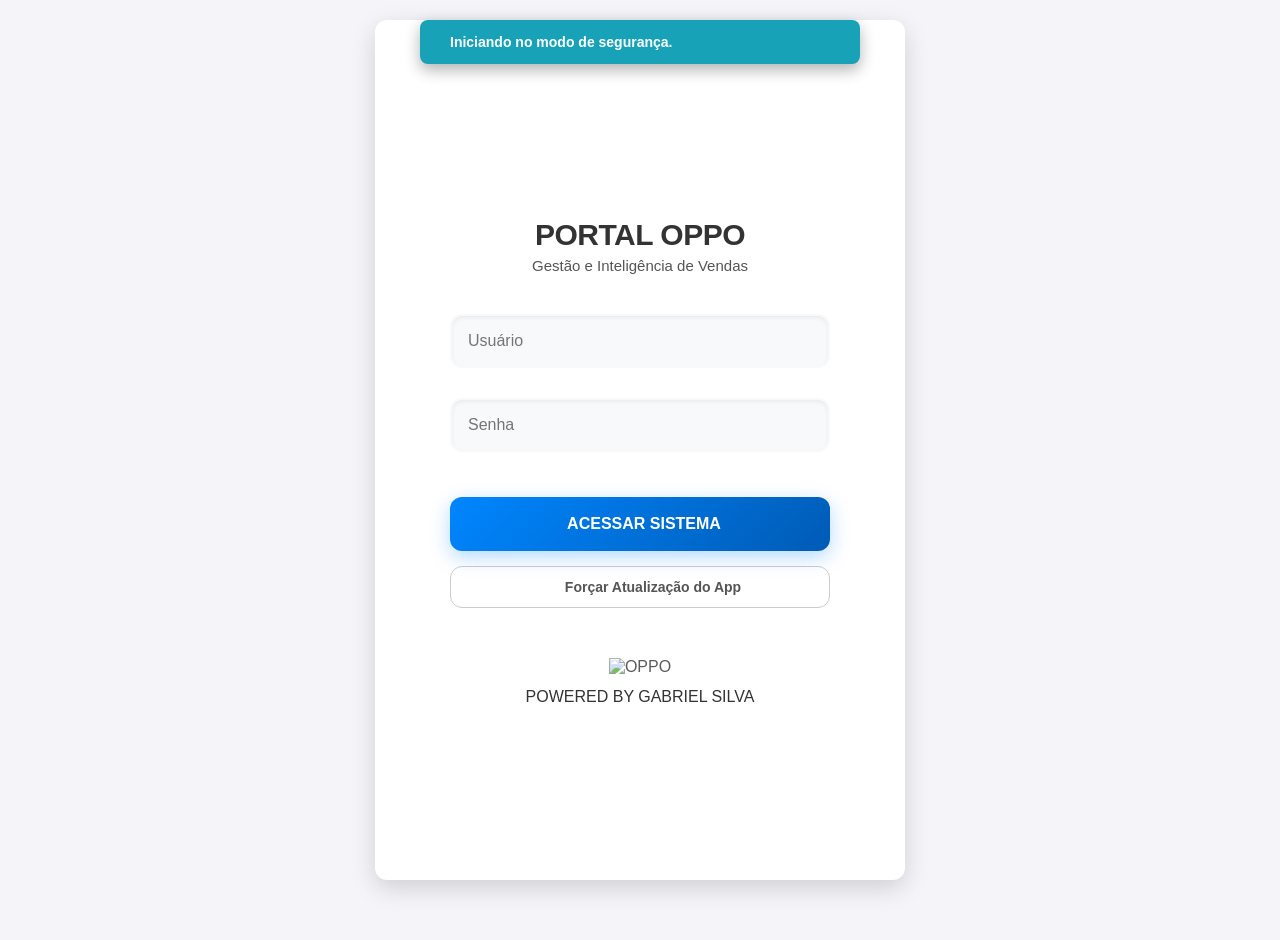
==== index.html @ 574f8e72 "update em massa" ====
<!DOCTYPE html>
<html lang="pt-BR">
<head>
<meta charset="UTF-8">
<meta name="viewport" content="width=device-width, initial-scale=1.0">
<title>Sistema de Vendas Multi Lojas</title>

<link rel="manifest" href="manifest.json">
<meta name="theme-color" content="#0086ff">

<link rel="stylesheet" href="style.css">

<script src="https://cdn.jsdelivr.net/npm/chart.js"></script>
<script src="https://cdn.jsdelivr.net/npm/chartjs-plugin-datalabels@2"></script>
<script src="https://unpkg.com/lucide@latest"></script>
</head>
<body>

<div id="toast-container"></div>
<button class="btn-tema" id="btn-tema" onclick="toggleTema()"><i data-lucide="moon"></i></button>

<div id="tela-loading" style="display: flex; flex-direction: column; justify-content: center; align-items: center; height: 100vh; background: var(--bg-container); position: fixed; top: 0; left: 0; width: 100%; z-index: 9999;">
    <i data-lucide="loader-2" style="width: 48px; height: 48px; color: #0086ff; animation: spin 2s linear infinite; margin-bottom: 20px;"></i>
    <h2 style="color: #0086ff;">Conectando à Nuvem...</h2>
    <style>@keyframes spin { 100% { transform: rotate(360deg); } }</style>
</div>

<!-- MODAIS CUSTOMIZADOS PARA MOSTRUÁRIO -->
<div id="modal-confirm-mostruario" class="modal-overlay" style="z-index: 1015;">
    <div class="modal-content">
        <h3 id="titulo-confirm-mostruario" style="color: #dc3545;"><i data-lucide="alert-triangle"></i> Atenção</h3>
        <p id="texto-confirm-mostruario"></p>
        <div class="botoes-acao">
            <button class="btn-acao btn-limpar" style="background-color: #6c757d;" onclick="fecharModalConfirmMostruario()">Cancelar</button>
            <button class="btn-acao btn-enviar" style="background-color: #dc3545;" onclick="executarRemoverMostruario()">Confirmar</button>
        </div>
    </div>
</div>

<div id="modal-prompt-mostruario" class="modal-overlay" style="z-index: 1015;">
    <div class="modal-content">
        <h3 id="titulo-prompt-mostruario"><i data-lucide="tag"></i> Marcar Mostruário</h3>
        <p id="texto-prompt-mostruario"></p>
        <input type="text" id="input-obs-mostruario" placeholder="Digite o IMEI ou Obs. (Opcional)">
        <div class="botoes-acao">
            <button class="btn-acao btn-limpar" onclick="fecharModalPromptMostruario()">Cancelar</button>
            <button class="btn-acao btn-enviar" onclick="executarAddMostruario()">Confirmar</button>
        </div>
    </div>
</div>

<!-- MODAL MOTIVO CONFERENCIA ESTOQUE -->
<div id="modal-motivo-estoque" class="modal-overlay" style="z-index: 1010;">
    <div class="modal-content" style="background-color: #212121; border-radius: 16px; padding: 25px 20px; border: 1px solid #333;">
        <h3 style="color: #0086ff; margin-bottom: 10px; font-size: 22px;"><i data-lucide="clipboard-check"></i> Auditoria de Estoque</h3>
        <p style="color: #aaaaaa; font-size: 13px; margin-bottom: 20px; line-height: 1.4;">Foram detectadas edições na quantidade em estoque.<br>Para continuar, é obrigatório registrar o motivo da correção:</p>
        <select id="select-motivo-estoque" style="width: 100%; padding: 14px; border-radius: 8px; border: 2px solid #ff9800; background: #2d2d2d; color: #ffffff; font-weight: bold; margin-bottom: 25px; font-size: 14px; outline: none; appearance: auto;">
            <option value="Erro de Contagem no Sistema">Erro de Contagem no Sistema</option>
            <option value="Lançamento indevido (Correção)">Lançamento indevido (Correção)</option>
            <option value="Chegada / Entrada de Novos Aparelhos">Chegada / Entrada de Novos Aparelhos</option>
            <option value="Peça Recolhida ou Transferida">Peça Recolhida ou Transferida</option>
            <option value="Ajuste de Peça de Mostruário">Ajuste de Peça de Mostruário</option>
            <option value="Furto / Divergência Desconhecida">Furto / Divergência Desconhecida</option>
            <option value="Outros Motivos">Outros</option>
        </select>
        <div class="botoes-acao" style="gap: 15px;">
            <button class="btn-acao btn-limpar" style="background: #dc3545; border-radius: 8px; padding: 12px; font-size: 15px;" onclick="document.getElementById('modal-motivo-estoque').classList.remove('ativo');">Cancelar</button>
            <button class="btn-acao btn-enviar" style="background: #ff9800; border-radius: 8px; padding: 12px; font-size: 15px; color: #fff;" onclick="confirmarEnvioEstoqueMotivo()">Confirmar Correção</button>
        </div>
    </div>
</div>

<!-- MODAL GIGANTE: GERENCIAR EQUIPE DO SUPERVISOR -->
<div id="modal-gerenciar-equipe" class="modal-overlay" style="z-index: 1000;">
    <div class="modal-fullscreen-content">
        <button onclick="fecharModalEquipe()" style="position: absolute; top: 15px; right: 15px; background: #dc3545; color: white; border: none; border-radius: 50%; width: 32px; height: 32px; display: flex; align-items: center; justify-content: center; cursor: pointer; box-shadow: 0 2px 4px rgba(0,0,0,0.2);"><i data-lucide="x" class="lucide-sm" style="margin:0;"></i></button>
        <h3 id="titulo-modal-equipe" style="margin-top: 0; margin-bottom: 20px; color: #0086ff; padding-right: 40px;"><i data-lucide="users"></i> Equipe</h3>
        <div class="tabs-header">
            <button class="tab-btn ativo equipe-tab-btn" onclick="switchTab('equipe-tab-promotores', 'equipe-tab')"><i data-lucide="user"></i> Promotores</button>
            <button class="tab-btn equipe-tab-btn" onclick="switchTab('equipe-tab-lojas', 'equipe-tab')"><i data-lucide="store"></i> Lojas & Vendedores</button>
        </div>
        <div id="equipe-tab-promotores" class="equipe-tab-content" style="display: block;">
            <div id="lista-modal-promotores" style="max-height: 250px; overflow-y: auto; margin-bottom: 15px;"></div>
            <div style="background: var(--bg-item); padding: 15px; border-radius: 8px; border: 1px solid var(--border-color);">
                <strong style="font-size: 14px; color: #28a745; display: flex; align-items: center; margin-bottom: 12px;"><i data-lucide="user-plus"></i> Criar Novo Promotor</strong>
                <div class="input-admin-row" style="margin-bottom: 8px;">
                    <input type="text" id="modal-promotor-login" placeholder="Login">
                    <input type="text" id="modal-promotor-nome" placeholder="Nome Completo">
                </div>
                <div class="input-admin-row" style="margin-bottom: 8px;">
                    <input type="text" id="modal-promotor-senha" placeholder="Senha Padrão">
                    <input type="number" id="modal-promotor-meta" placeholder="Meta Individual Padrão">
                </div>
                <div style="margin-bottom: 12px; background: var(--bg-container); padding: 12px; border-radius: 8px; border: 1px solid var(--border-color); text-align: left;">
                    <span style="font-size: 13px; font-weight: bold; color: #6f42c1; display: flex; align-items: center; margin-bottom: 10px;"><i data-lucide="shield"></i> Permissões de Acesso:</span>
                    <div style="display: grid; grid-template-columns: 1fr 1fr; gap: 10px; font-size: 13px;">
                        <label style="cursor: pointer;"><input type="checkbox" id="perm-vendas" checked> Lançar Vendas</label>
                        <label style="cursor: pointer;"><input type="checkbox" id="perm-acomp" checked> Acompanhamento</label>
                        <label style="cursor: pointer;"><input type="checkbox" id="perm-est-ver" checked> Ver Estoque</label>
                        <label style="cursor: pointer;"><input type="checkbox" id="perm-est-edit" checked> Editar Estoque</label>
                    </div>
                </div>
                <div style="margin-bottom: 15px; background: var(--bg-container); padding: 12px; border-radius: 8px; border: 1px solid var(--border-color);">
                    <span style="font-size: 13px; font-weight: bold; color: var(--cor-secundaria); display: block; margin-bottom: 8px;">Selecione as Lojas Permitidas:</span>
                    <div id="modal-promotor-lojas" style="display: grid; grid-template-columns: 1fr; gap: 8px; font-size: 13px; max-height: 150px; overflow-y: auto; text-align: left;"></div>
                </div>
                <button class="btn-acao btn-enviar" style="width: 100%; padding: 14px;" onclick="adminAddPromotorEquipe()"><i data-lucide="save"></i> Salvar Promotor</button>
            </div>
        </div>
        <div id="equipe-tab-lojas" class="equipe-tab-content" style="display: none;">
            <div id="lista-modal-lojas" style="max-height: 250px; overflow-y: auto; margin-bottom: 15px;"></div>
            <div style="background: var(--bg-item); padding: 15px; border-radius: 8px; border: 1px solid var(--border-color); margin-bottom: 15px;">
                <strong style="font-size: 14px; color: #28a745; display: flex; align-items: center; margin-bottom: 12px;"><i data-lucide="plus-circle"></i> Criar Nova Loja (Nesta Região)</strong>
                <div class="input-admin-row" style="margin-bottom: 8px;">
                    <input type="text" id="modal-loja-nome" placeholder="Nome da Loja" style="flex: 2;">
                    <input type="number" id="modal-loja-capa" placeholder="Capa Total" style="flex: 1;">
                </div>
                <button class="btn-acao btn-enviar" style="width: 100%; padding: 12px;" onclick="adminAddLojaEquipe()">Criar Loja</button>
            </div>
            <div style="background: var(--bg-item); padding: 15px; border-radius: 8px; border: 1px solid var(--border-color);">
                <strong style="font-size: 14px; color: #ff9800; display: flex; align-items: center; margin-bottom: 12px;"><i data-lucide="user-plus"></i> Adicionar Vendedores (Na Loja)</strong>
                <div class="input-admin-row" style="margin-bottom: 8px;">
                    <select id="modal-select-loja" style="width: 100%; padding: 10px;"></select>
                </div>
                <div class="input-admin-row" style="margin-bottom: 8px;">
                    <input type="text" id="modal-vendedor-nome" placeholder="Nomes separados por vírgula (ex: João, Maria)" style="width: 100%;">
                </div>
                <button class="btn-acao btn-enviar" style="background: #ff9800; width: 100%; padding: 12px;" onclick="adminAddVendedorEquipe()">Vincular Vendedor</button>
            </div>
        </div>
    </div>
</div>

<!-- MODAL GENÉRICO DE EDIÇÃO -->
<div id="modal-edicao" class="modal-overlay" style="z-index: 1005;">
    <div class="modal-content">
        <h3 id="modal-edicao-titulo"><i data-lucide="edit"></i> Editar</h3>
        <div id="modal-edicao-corpo" style="text-align: left; max-height: 300px; overflow-y: auto; margin-bottom: 20px; background: var(--bg-item); padding: 15px; border-radius: 10px; border: 1px solid var(--border-color);"></div>
        <div class="botoes-acao">
            <button class="btn-acao btn-limpar" onclick="fecharModalEdicao()"><i data-lucide="x"></i> Cancelar</button>
            <button class="btn-acao btn-enviar" id="btn-salvar-edicao"><i data-lucide="save"></i> Salvar</button>
        </div>
    </div>
</div>

<!-- MODAL IMEI -->
<div id="modal-imei" class="modal-overlay" style="z-index: 1001;">
    <div class="modal-content">
        <h3 id="modal-titulo-aparelho"><i data-lucide="smartphone"></i> Modelo</h3>
        <p>Deseja informar o IMEI deste aparelho?</p>
        <input type="number" id="input-imei" placeholder="Digite o IMEI (Opcional)">
        <div class="botoes-acao">
            <button class="btn-acao btn-limpar" onclick="confirmarImei(false)">Pular</button>
            <button class="btn-acao btn-enviar" onclick="confirmarImei(true)">Confirmar</button>
        </div>
    </div>
</div>

<!-- MODAL TROCA DE SENHA -->
<div id="modal-senha" class="modal-overlay" style="z-index: 1001;">
    <div class="modal-content">
        <h3><i data-lucide="lock"></i> Segurança da Conta</h3>
        <p id="texto-modal-senha">Sua senha atual é a padrão. Deseja alterá-la para maior segurança?</p>
        <div id="etapa-pergunta-senha" style="display: block;">
            <div class="botoes-acao">
                <button class="btn-acao btn-limpar" onclick="responderTrocaSenha(false)">Não</button>
                <button class="btn-acao btn-enviar" onclick="responderTrocaSenha(true)">Sim</button>
            </div>
        </div>
        <div id="etapa-formulario-senha" style="display: none; text-align: left;">
            <label style="font-size: 13px; font-weight: bold; color: var(--cor-secundaria);">Nova Senha:</label>
            <input type="password" id="nova-senha-1" placeholder="Digite a nova senha">
            <label style="font-size: 13px; font-weight: bold; color: var(--cor-secundaria);">Confirmar Nova Senha:</label>
            <input type="password" id="nova-senha-2" placeholder="Confirme a nova senha">
            <div class="botoes-acao" style="margin-top: 15px;">
                <button class="btn-acao btn-limpar" onclick="cancelarTrocaSenha()">Cancelar</button>
                <button class="btn-acao btn-enviar" id="btn-salvar-senha" onclick="salvarNovaSenha()">Salvar Nova Senha</button>
            </div>
        </div>
    </div>
</div>

<div class="container">
<!-- TELA LOGIN PREMIUM -->
<div id="tela-login" class="tela ativa">
    <div class="bg-watermark"></div>
    <div class="login-content">
        <div class="login-header">
            <h2>Portal OPPO</h2>
            <h3>Gestão e Inteligência de Vendas</h3>
        </div>
        <div class="login-inputs">
            <input type="text" id="nome-usuario" placeholder="Usuário">
            <input type="password" id="senha-usuario" placeholder="Senha">
        </div>
        <button class="btn-login-premium" id="btn-login" onclick="realizarLogin()"><i data-lucide="log-in" style="margin-right: 8px;"></i> Acessar Sistema</button>
        <div class="login-footer">
            <img src="https://upload.wikimedia.org/wikipedia/commons/b/b8/OPPO_Logo.svg" alt="OPPO" class="logo-rodape-login">
            <span class="assinatura-texto">POWERED BY GABRIEL SILVA</span>
        </div>
    </div>
</div>

<!-- MENU PRINCIPAL -->
<div id="tela-menu" class="tela">
<h2 id="saudacao-usuario">Fala, Usuário!</h2>
<h3>O que você deseja fazer hoje?</h3>
<button class="btn-sistema" id="btn-menu-venda" onclick="irParaVendas()"><i data-lucide="smartphone"></i> Lançar Venda</button>
<button class="btn-sistema" id="btn-menu-acomp" style="background-color: #17a2b8;" onclick="abrirAcompanhamento()"><i data-lucide="clipboard-list"></i> Acompanhamento</button>
<button class="btn-sistema" id="btn-menu-estoque" style="background-color: #6f42c1;" onclick="abrirEstoque()"><i data-lucide="package"></i> Controle de Estoque <span id="badge-estoque" class="badge-notif" style="background-color: #ff9800; color: white;">⚠️ Pendente</span></button>
<button class="btn-sistema" id="btn-menu-historico" style="background-color: #6c757d; display: none;" onclick="abrirHistorico('geral')"><i data-lucide="clock"></i> Histórico da Equipe <span id="badge-notificacao" class="badge-notif"></span></button>
<button class="btn-sistema" id="btn-menu-auditoria" style="background-color: #ff9800; display: none;" onclick="abrirHistorico('estoque')"><i data-lucide="search"></i> Auditoria de Estoque</button>
<button class="btn-sistema" id="btn-dashboard" style="background-color: #28a745; display: none;" onclick="abrirDashboard()"><i data-lucide="bar-chart-2"></i> Dashboard e Metas</button>
<button class="btn-sistema" id="btn-admin" style="background-color: #343a40; display: none;" onclick="abrirAdmin()"><i data-lucide="settings"></i> Configurações da Empresa</button>
<button class="btn-sistema btn-voltar" onclick="fazerLogout()"><i data-lucide="log-out"></i> Sair</button>
</div>

<!-- TELAS REGULARES -->
<div id="tela-promotores" class="tela">
<h2><i data-lucide="users"></i> Selecione a Equipe</h2>
<h3>De qual promotor você está visitando a loja?</h3>
<div id="botoes-promotores-dinamicos"></div>
<button class="btn-sistema btn-voltar" onclick="mudarTela('tela-menu')"><i data-lucide="arrow-left"></i> Voltar ao Menu</button>
</div>

<div id="tela-lojas" class="tela">
<h2><i data-lucide="store"></i> Selecione a Loja</h2>
<h3>Escolha a unidade de atendimento:</h3>
<div id="botoes-lojas-dinamicos"></div>
<button class="btn-sistema btn-voltar" onclick="voltarDeLojas()"><i data-lucide="arrow-left"></i> Voltar</button>
</div>

<div id="tela-venda" class="tela">
<h2 id="titulo-loja-ativa">Loja Ativa</h2>
<div class="card-promotor">
<i data-lucide="smartphone" style="width: 32px; height: 32px; color: #0086ff;"></i>
<div class="info-promotor">
<span class="label-promotor">PROMOTOR RESPONSÁVEL</span>
<span class="nome-promotor" id="nome-promotor-ativo">Carregando...</span>
</div>
</div>
<div class="painel-cards">
<div class="instrucao-cards"><i data-lucide="user-check"></i> 1º Selecione o(s) Vendedor(es):</div>
<div id="grid-vendedores" class="seletor-promotores" style="margin-bottom: 25px;"></div>

<div class="instrucao-cards"><i data-lucide="smartphone"></i> 2º Toque no aparelho vendido:</div>
<div class="grid-aparelhos" id="grid-aparelhos"></div>
</div>
<div id="area-conferencia">
<div style="font-size: 14px; font-weight: bold; color: var(--cor-texto); display: flex; align-items: center; gap: 6px;"><i data-lucide="check-circle"></i> Conferir seleção:</div>
<div id="lista-pendentes" class="lista-pendentes"></div>
<div class="botoes-acao">
<button class="btn-acao btn-limpar" onclick="limparPendentes()"><i data-lucide="trash-2"></i> Corrigir</button>
<button class="btn-acao btn-enviar" id="btn-enviar-venda" onclick="enviarParaBanco()"><i data-lucide="send"></i> Enviar Venda</button>
</div>
</div>
<button id="btn-trocar-loja" class="btn-sistema btn-voltar" style="margin-bottom: 10px;"></button>
<button class="btn-sistema btn-menu" onclick="mudarTela('tela-menu')"><i data-lucide="home"></i> Voltar ao Menu Principal</button>
</div>

<!-- TELA ACOMPANHAMENTO -->
<div id="tela-acompanhamento" class="tela">
<h2><i data-lucide="clipboard-list"></i> Acompanhamento</h2>
<h3>Desempenho Geral em Tempo Real</h3>
<div id="seletor-promotores" class="seletor-promotores"></div>
<div id="seletor-sub-promotores" class="seletor-promotores" style="display: none; padding-top: 0; margin-top: -10px; margin-bottom: 15px;"></div>
<div class="controles-topo-acompanhamento">
<select id="seletor-mes" class="seletor-mes" onchange="carregarDadosDoBanco()"><option value="">Mês Atual</option></select>
</div>
<button class="btn-sistema" id="btn-atualizar-acomp" style="background-color: #28a745; margin-bottom: 20px;" onclick="carregarDadosDoBanco()"><i data-lucide="refresh-cw"></i> Atualizar Dados</button>
<div class="container-acompanhamento" id="lista-agrupada">Carregando dados da nuvem...</div>
<button class="btn-sistema btn-voltar" onclick="mudarTela('tela-menu')"><i data-lucide="arrow-left"></i> Voltar ao Menu</button>
</div>

<!-- TELA ESTOQUE -->
<div id="tela-estoque" class="tela">
<h2><i data-lucide="package"></i> Controle de Estoque</h2>
<h3>Saldo de Aparelhos por Loja</h3>
<div id="seletor-promotores-estoque" class="seletor-promotores"></div>
<button class="btn-sistema" id="btn-atualizar-estoque" style="background-color: #28a745; margin-bottom: 15px;" onclick="carregarEstoqueDoBanco()"><i data-lucide="refresh-cw"></i> Atualizar Estoque</button>

<label style="font-size: 14px; color: var(--cor-secundaria); display: flex; align-items: center; justify-content: center; gap: 8px; margin-bottom: 20px; cursor: pointer; font-weight: 600;">
    <input type="checkbox" id="check-mostrar-zerados" onchange="renderizarListaEstoque()" style="width: auto; margin:0;"> <i data-lucide="eye"></i> Mostrar modelos zerados
</label>

<div id="area-conferencia-estoque">
    <div class="titulo-conferencia-est"><i data-lucide="clipboard-check"></i> Conferir Alterações de Estoque:</div>
    <div id="lista-pendentes-estoque"></div>
    <div class="botoes-acao" style="margin-top: 15px;">
        <button class="btn-acao btn-limpar" onclick="limparConferenciaEstoque()"><i data-lucide="x"></i> Corrigir</button>
        <button class="btn-acao btn-enviar" id="btn-enviar-estoque" onclick="verificarMotivoEstoque()"><i data-lucide="upload-cloud"></i> Enviar Atualização</button>
    </div>
</div>

<div id="container-btn-conferencia-ok" style="display: none; margin-bottom: 20px;">
    <button class="btn-sistema" id="btn-conferencia-ok" style="background-color: #28a745; padding: 18px;" onclick="registrarConferenciaOK()"><i data-lucide="check-circle-2"></i> Finalizar Conferência (Sem Divergências)</button>
</div>

<div class="container-acompanhamento" id="lista-estoque-agrupada">Carregando estoque da nuvem...</div>
<button class="btn-sistema btn-voltar" onclick="mudarTela('tela-menu')"><i data-lucide="arrow-left"></i> Voltar ao Menu</button>
</div>

<!-- TELA HISTÓRICO DE AÇÕES -->
<div id="tela-historico" class="tela">
    <h2 id="titulo-tela-historico"><i data-lucide="clock"></i> Ações da Equipe</h2>
    <h3 id="subtitulo-tela-historico">Últimas movimentações da sua equipe</h3>
    
    <div style="margin-bottom: 10px; text-align: left; display: none;" id="container-filtro-sup-historico">
        <label style="font-size: 13px; font-weight: bold; color: var(--cor-secundaria); display: block; margin-bottom: 6px;">Filtrar Região (Supervisor):</label>
        <select id="filtro-sup-historico" style="width: 100%; border-color: #0086ff; color: #0086ff; background-color: var(--bg-card); padding: 10px; margin-bottom: 15px;" onchange="mudouSupHistorico()"></select>
    </div>

    <div style="margin-bottom: 15px; text-align: left;">
        <label style="font-size: 13px; font-weight: bold; color: var(--cor-secundaria); display: block; margin-bottom: 6px;">Filtrar Usuário:</label>
        <select id="filtro-promotor-historico" style="width: 100%; border-color: #17a2b8; color: #17a2b8; background-color: var(--bg-card); padding: 10px; margin-bottom: 0;" onchange="aplicarFiltroHistorico()"></select>
    </div>

    <div style="display: flex; gap: 10px; margin-bottom: 20px;">
        <div style="flex: 1; text-align: left;">
            <label style="font-size: 13px; font-weight: bold; color: var(--cor-secundaria); display: block; margin-bottom: 6px;">Data Início:</label>
            <input type="date" id="filtro-data-inicio-historico" style="border-color: #17a2b8; color: #17a2b8; background-color: var(--bg-card); padding: 10px; margin-bottom: 0;" onchange="aplicarFiltroHistorico()">
        </div>
        <div style="flex: 1; text-align: left;">
            <label style="font-size: 13px; font-weight: bold; color: var(--cor-secundaria); display: block; margin-bottom: 6px;">Data Fim:</label>
            <input type="date" id="filtro-data-fim-historico" style="border-color: #17a2b8; color: #17a2b8; background-color: var(--bg-card); padding: 10px; margin-bottom: 0;" onchange="aplicarFiltroHistorico()">
        </div>
    </div>

    <button class="btn-sistema" style="background-color: #28a745; margin-bottom: 20px;" onclick="carregarHistoricoDoBanco(true)"><i data-lucide="cloud-download"></i> Atualizar Nuvem</button>
    <div id="lista-historico" style="text-align: left; min-height: 300px; max-height: 600px; overflow-y: auto; background: var(--bg-container); padding: 18px; border-radius: 10px; border: 1px solid var(--border-color); box-shadow: inset 0 2px 5px rgba(0,0,0,0.05);">Carregando histórico da nuvem...</div>
    <button class="btn-sistema btn-voltar" style="margin-top: 20px;" onclick="mudarTela('tela-menu')"><i data-lucide="arrow-left"></i> Voltar ao Menu</button>
</div>

<!-- TELA DASHBOARD -->
<div id="tela-dashboard" class="tela">
    <h2><i data-lucide="bar-chart-2"></i> Visão Geral do Negócio</h2>
    <h3>Análise de Vendas, Metas e Coparticipação</h3>
    
    <div class="controles-topo-acompanhamento" style="margin-bottom: 20px;">
        <select id="seletor-mes-dash" class="seletor-mes" style="padding: 10px 15px; font-size: 15px;" onchange="abrirDashboard()"><option value="">Mês Atual</option></select>
    </div>

    <!-- CARDS DE VALORES -->
    <div style="display: grid; grid-template-columns: 1fr 1fr; gap: 15px; margin-bottom: 15px;">
        <div style="background: #0086ff; color: white; padding: 20px 15px; border-radius: 12px; box-shadow: 0 4px 15px rgba(0,134,255,0.3);">
            <span style="font-size: 12px; font-weight: bold; text-transform: uppercase; letter-spacing: 1px; display: flex; align-items: center; justify-content: center; gap: 6px;"><i data-lucide="shopping-bag" class="lucide-sm"></i> Vendas Totais</span>
            <h1 id="total-vendas-geral" style="margin: 10px 0 0 0; font-size: 32px;">...</h1>
        </div>
        <div style="background: #17a2b8; color: white; padding: 20px 15px; border-radius: 12px; box-shadow: 0 4px 15px rgba(23,162,184,0.3);">
            <span style="font-size: 12px; font-weight: bold; text-transform: uppercase; letter-spacing: 1px; display: flex; align-items: center; justify-content: center; gap: 6px;"><i data-lucide="trending-up" class="lucide-sm"></i> Média / Dia</span>
            <h1 id="media-diaria-geral" style="margin: 10px 0 0 0; font-size: 32px;">...</h1>
        </div>
    </div>

    <!-- CARD COMISSÃO PREVISTA -->
    <div onclick="toggleComissao()" style="background: #28a745; color: white; padding: 20px; border-radius: 12px; box-shadow: 0 6px 15px rgba(40,167,69,0.3); cursor: pointer; transition: transform 0.2s; margin-bottom: 25px; text-align: left; display: flex; justify-content: space-between; align-items: center;">
        <div>
            <span style="font-size: 12px; font-weight: bold; text-transform: uppercase; letter-spacing: 1px; display: flex; align-items: center; gap: 6px; margin-bottom: 8px;"><i data-lucide="dollar-sign" class="lucide-sm"></i> Comissão Prevista</span>
            <h1 id="total-comissao-geral" style="margin: 0; font-size: 30px;" data-valor="R$ 0,00">R$ ****</h1>
        </div>
        <span id="icone-olho-comissao" style="background: rgba(255,255,255,0.2); border-radius: 50%; width: 45px; height: 45px; display: flex; align-items: center; justify-content: center;"><i data-lucide="eye" style="margin:0;"></i></span>
    </div>

    <div style="background: var(--bg-container); padding: 20px; border-radius: 12px; margin-bottom: 25px; box-shadow: 0 4px 12px var(--shadow-color); border: 1px solid var(--border-color);">
        <h4 style="margin-top:0; text-align:left; display: flex; align-items: center; gap: 8px;"><i data-lucide="pie-chart"></i> Modelos Mais Vendidos</h4>
        <div style="position: relative; height: 260px; width: 100%; display: flex; justify-content: center;">
            <canvas id="graficoTopModelos"></canvas>
        </div>
    </div>

    <div style="background: var(--bg-container); padding: 20px; border-radius: 12px; margin-bottom: 25px; box-shadow: 0 4px 12px var(--shadow-color); text-align: left; border: 1px solid var(--border-color);">
        <h4 style="margin-top:0; border-bottom: 2px solid var(--bg-item); padding-bottom: 12px; display: flex; align-items: center; gap: 8px;"><i data-lucide="star"></i> Aparelhos Foco (Alvo Atual)</h4>
        <div id="lista-foco-ativo-dash" style="font-size: 14px; margin-bottom: 15px; margin-top: 15px; color: var(--cor-texto);">Carregando alvo...</div>
        <div id="detalhe-coparticipacao-cards" style="font-size: 14px; color: var(--cor-secundaria); border-top: 1px dashed var(--border-color); padding-top: 15px;">Carregando detalhes...</div>
    </div>

    <div style="background: var(--bg-container); padding: 20px; border-radius: 12px; margin-bottom: 25px; box-shadow: 0 4px 12px var(--shadow-color); text-align: left; border: 1px solid var(--border-color);">
        <h4 id="titulo-ranking-dash" style="margin-top:0; border-bottom: 2px solid var(--bg-item); padding-bottom: 12px; display: flex; align-items: center; gap: 8px;"><i data-lucide="award"></i> Ranking</h4>
        <div id="lista-ranking-promotores" style="margin-top: 15px;">Carregando ranking...</div>
    </div>

    <div style="background: var(--bg-container); padding: 20px; border-radius: 12px; margin-bottom: 25px; box-shadow: 0 4px 12px var(--shadow-color); border: 1px solid var(--border-color);">
        <h4 style="margin-top:0; text-align:left; display: flex; align-items: center; gap: 8px;"><i data-lucide="store"></i> Vendas por Loja</h4>
        <div style="width: 100%; overflow-x: auto; overflow-y: hidden;">
            <div id="wrap-graficoVendasLoja" style="position: relative; height: 350px; min-width: 100%;">
                <canvas id="graficoVendasLoja"></canvas>
            </div>
        </div>
    </div>

    <button class="btn-sistema btn-voltar" onclick="mudarTela('tela-menu')"><i data-lucide="arrow-left"></i> Voltar ao Menu</button>
</div>

<!-- TELA: PAINEL DO GESTOR E SUPERVISOR -->
<div id="tela-admin" class="tela">
    <h2><i data-lucide="settings"></i> Configurações da Empresa</h2>
    <h3 id="subtitulo-admin">Gestão de Equipes e Regras Comerciais</h3>

    <!-- SISTEMA DE ABAS DO ADMIN -->
    <div class="tabs-header">
        <button class="tab-btn ativo admin-tab-btn" onclick="switchTab('admin-tab-equipe', 'admin-tab')"><i data-lucide="users"></i> Equipes & Regiões</button>
        <button class="tab-btn admin-tab-btn" onclick="switchTab('admin-tab-comissao', 'admin-tab')"><i data-lucide="dollar-sign"></i> Regras de Comissão</button>
        <button class="tab-btn admin-tab-btn" onclick="switchTab('admin-tab-global', 'admin-tab')"><i data-lucide="smartphone"></i> Modelos (Global)</button>
    </div>

    <!-- ABA 1: EQUIPES E REGIÕES -->
    <div id="admin-tab-equipe" class="admin-tab-content" style="display: block;">
        <div class="bloco-admin" id="bloco-lista-supervisores">
            <h4><i data-lucide="network"></i> Regiões e Equipes</h4>
            <div id="lista-admin-supervisores" style="max-height: 400px; overflow-y: auto; margin-bottom: 15px;"></div>
            
            <div id="bloco-criar-gestor" style="display: none; border-top: 1px dashed var(--border-color); padding-top: 20px; margin-top: 15px;">
                <label style="font-size: 13px; font-weight: bold; color: #28a745; display: flex; align-items: center; gap: 6px; margin-bottom: 12px;"><i data-lucide="user-plus" class="lucide-sm"></i> Adicionar Novo Gestor/Supervisor:</label>
                <div class="input-admin-row">
                    <input type="text" id="admin-gs-login" placeholder="Login">
                    <input type="text" id="admin-gs-nome" placeholder="Nome">
                </div>
                <div class="input-admin-row">
                    <input type="text" id="admin-gs-senha" placeholder="Senha">
                    <select id="admin-gs-cargo" onchange="verificarAdminCargo(this.value)">
                        <option value="supervisor">Supervisor</option>
                        <option value="regional">Gestor Regional</option>
                        <option value="gestor">Diretor Geral</option>
                    </select>
                </div>
                <div class="input-admin-row" id="container-admin-regiao">
                    <input type="text" id="admin-gs-regiao" placeholder="Região / Estado (Ex: SP, MG)">
                </div>
                <button class="btn-acao btn-enviar" style="width: 100%; padding: 12px;" onclick="adminAddGestorSup()"><i data-lucide="check"></i> Criar Perfil</button>
            </div>
        </div>
    </div>

    <!-- ABA 2: REGRAS DE COMISSÃO -->
    <div id="admin-tab-comissao" class="admin-tab-content" style="display: none;">
        <div class="bloco-admin" id="bloco-admin-foco" style="display: none;">
            <h4><i data-lucide="star"></i> Aparelhos Foco / Coparticipação</h4>
            
            <div id="container-seletor-foco-sup" style="margin-bottom: 15px; text-align: left;">
                <label style="font-size: 12px; color: var(--cor-secundaria); font-weight: bold; display: block; margin-bottom: 6px;">Configurar Foco para a Equipe:</label>
                <select id="seletor-foco-sup" style="padding: 10px; font-size: 15px; width: 100%; border: 2px solid #0086ff; border-radius: 8px; background: var(--bg-input);" onchange="renderizarInputsFoco()"></select>
                
                <div style="margin-top: 15px; background: var(--bg-card); padding: 15px; border-radius: 8px; border: 1px solid #b3d7ff; display: flex; align-items: center; justify-content: space-between;">
                    <label style="font-size: 14px; font-weight: bold; color: #0086ff; margin:0;">Alvo de Coparticipação da Equipe (%):</label>
                    <input type="number" id="input-taxa-copart" value="25" style="width: 80px; padding: 8px; margin:0; border-radius: 6px; border: 2px solid #0086ff; font-weight: bold; font-size: 16px; color: #333;" onchange="atualizarListaPremiumGlobal()">
                </div>
            </div>
            
            <div id="admin-foco-container" style="text-align: left;"></div>
        </div>
    </div>

    <!-- ABA 3: GLOBAL (Modelos) -->
    <div id="admin-tab-global" class="admin-tab-content" style="display: none;">
        <div class="bloco-admin">
            <h4><i data-lucide="smartphone"></i> Cadastro de Novos Modelos (Global)</h4>
            <div id="lista-admin-aparelhos" style="max-height: 400px; overflow-y: auto; margin-bottom: 20px; border: 1px solid var(--border-color); padding: 15px; border-radius: 8px; background: var(--bg-item);"></div>
            <div class="input-admin-row">
                <input type="text" id="admin-aparelho-nome" placeholder="Nome (ex: A79)" style="flex: 2;">
                <input type="text" id="admin-aparelho-emoji" placeholder="Emoji (ex: 🛩️)" style="flex: 1;">
            </div>
            <button class="btn-acao btn-enviar" style="width: 100%; padding: 12px;" onclick="adminAddAparelho()"><i data-lucide="plus"></i> Adicionar Aparelho</button>
        </div>
    </div>

    <!-- BOTÃO SALVAR GLOBAL -->
    <div style="margin-top: 25px; border-top: 2px solid var(--border-color); padding-top: 20px;">
        <button class="btn-sistema" id="btn-salvar-nuvem" style="background-color: #28a745; padding: 16px; font-size: 16px;" onclick="salvarConfiguracoesGlobais()"><i data-lucide="cloud-upload" class="lucide-lg"></i> Salvar Alterações na Nuvem</button>
        <button class="btn-sistema btn-voltar" onclick="mudarTela('tela-menu')"><i data-lucide="arrow-left"></i> Voltar ao Menu</button>
    </div>
</div>

</div>
<script>
    // DESTRAVA O APLICATIVO ANTES MESMO DELE INICIAR SE O CACHE ESTIVER BUGADO
    if ('serviceWorker' in navigator) {
        navigator.serviceWorker.getRegistrations().then(function(registrations) {
            for(let registration of registrations) {
                registration.update(); 
            }
        });
    }
</script>
<script src="app.js?v=3.0"></script>
</body>
</html>
---- style.css ----
/* VARIÁVEIS PARA MODO CLARO E ESCURO */
:root {
    --bg-fundo: #f4f4f9; --bg-container: #ffffff; --cor-texto: #333333; --cor-secundaria: #555555;
    --border-color: #cccccc; --bg-input: #ffffff; --bg-card: #e6f3ff; --bg-item: #f8f9fa;
    --shadow-color: rgba(0,0,0,0.15);
}

body.dark-mode {
    --bg-fundo: #121212; --bg-container: #1e1e1e; --cor-texto: #e0e0e0; --cor-secundaria: #aaaaaa;
    --border-color: #444444; --bg-input: #2d2d2d; --bg-card: #253342; --bg-item: #2d2d2d;
    --shadow-color: rgba(0,0,0,0.5);
}

body { font-family: 'Segoe UI', Tahoma, Geneva, Verdana, sans-serif; padding: 20px; text-align: center; background-color: var(--bg-fundo); color: var(--cor-texto); transition: background-color 0.3s ease; margin: 0; min-height: 100vh; }
.container { max-width: 480px; margin: 0 auto; background: var(--bg-container); padding: 25px; border-radius: 12px; box-shadow: 0 8px 24px var(--shadow-color); transition: max-width 0.4s cubic-bezier(0.25, 0.8, 0.25, 1); position: relative; min-height: 90vh; display: flex; flex-direction: column; }
.container-wide { max-width: 1000px !important; }

h2 { margin-bottom: 5px; color: var(--cor-texto); font-weight: 700; }
h3 { margin-top: 0; color: #0086ff; font-size: 16px; margin-bottom: 20px; font-weight: 500; }
h4 { color: var(--cor-texto) !important; font-weight: 600; }

/* ANIMAÇÃO DAS TELAS */
.tela { display: none; animation: fadeIn 0.4s ease-out forwards; flex-grow: 1; }
.tela.ativa { display: block; }

@keyframes fadeIn {
    from { opacity: 0; transform: translateY(10px); }
    to { opacity: 1; transform: translateY(0); }
}

@keyframes pulse {
    0% { transform: scale(1); opacity: 1; }
    50% { transform: scale(1.05); opacity: 0.8; }
    100% { transform: scale(1); opacity: 1; }
}

/* ÍCONES LUCIDE - Ajuste Global */
.lucide { vertical-align: text-bottom; width: 18px; height: 18px; display: inline-block; margin-right: 6px; }
.lucide-lg { width: 24px; height: 24px; margin-right: 8px; }
.lucide-sm { width: 14px; height: 14px; margin-right: 4px; }

/* SISTEMA DE ABAS (TABS) */
.tabs-header { display: flex; gap: 5px; margin-bottom: 20px; border-bottom: 2px solid var(--border-color); overflow-x: auto; padding-bottom: 2px; }
.tabs-header::-webkit-scrollbar { height: 4px; }
.tabs-header::-webkit-scrollbar-thumb { background: var(--border-color); border-radius: 4px; }
.tab-btn { flex: 1; min-width: max-content; padding: 12px 15px; background: transparent; border: none; font-size: 14px; font-weight: 600; color: var(--cor-secundaria); cursor: pointer; transition: all 0.2s; white-space: nowrap; border-bottom: 3px solid transparent; opacity: 0.7; }
.tab-btn.ativo { color: #0086ff; border-bottom: 3px solid #0086ff; opacity: 1; }
.tab-btn:hover:not(.ativo) { color: var(--cor-texto); opacity: 0.9; }
.tab-content { display: none; animation: fadeIn 0.3s ease-out forwards; }

.btn-tema { position: absolute; top: 20px; right: 20px; font-size: 22px; background: none; border: none; cursor: pointer; z-index: 500; transition: transform 0.2s; }
.btn-tema:hover { transform: scale(1.1); }

/* UX: FONTE 16PX E MIN-HEIGHT 48PX PARA TOQUE PERFEITO NO CELULAR */
input[type="text"], input[type="password"], input[type="number"], input[type="date"], select { width: 100%; padding: 12px; margin-bottom: 15px; box-sizing: border-box; border-radius: 6px; border: 1px solid var(--border-color); background: var(--bg-input); color: var(--cor-texto); font-size: 16px; min-height: 48px; transition: all 0.3s ease; }
input:focus, select:focus { outline: none; border-color: #0086ff; box-shadow: 0 0 0 3px rgba(0,134,255,0.1); }

.btn-sistema, .btn-acao, .btn-est { transition: all 0.2s ease; cursor: pointer; display: inline-flex; align-items: center; justify-content: center; min-height: 48px; }
.btn-sistema:disabled, .btn-acao:disabled, .btn-est:disabled { cursor: not-allowed; opacity: 0.6; transform: none !important; }
.btn-sistema { width: 100%; padding: 14px; margin-bottom: 12px; background-color: #0086ff; color: white; border: none; border-radius: 8px; font-size: 15px; font-weight: bold; box-shadow: 0 2px 6px rgba(0,134,255,0.3); }
.btn-sistema:hover:not(:disabled) { background-color: #006bb3; transform: translateY(-2px); box-shadow: 0 4px 10px rgba(0,134,255,0.4); }
.btn-voltar { background-color: #6c757d; box-shadow: 0 2px 6px rgba(108,117,125,0.3); }
.btn-voltar:hover:not(:disabled) { background-color: #5a6268; box-shadow: 0 4px 10px rgba(108,117,125,0.4); }

.card-promotor { background: var(--bg-card); border: 2px solid #0086ff; border-radius: 10px; padding: 15px; margin-bottom: 20px; display: flex; align-items: center; gap: 15px; text-align: left; }
.info-promotor { display: flex; flex-direction: column; }
.label-promotor { font-size: 11px; color: var(--cor-secundaria); font-weight: 700; text-transform: uppercase; letter-spacing: 0.5px; }
.nome-promotor { font-size: 18px; color: #0086ff; font-weight: 800; }

.painel-cards { background: var(--bg-item); padding: 18px; border-radius: 10px; margin-bottom: 20px; text-align: left; border: 1px solid var(--border-color); }
.instrucao-cards { font-size: 14px; color: var(--cor-secundaria); margin-bottom: 15px; font-weight: bold; text-align: left; display: block; border-bottom: 2px solid var(--border-color); padding-bottom: 5px; }
.grid-aparelhos { display: grid; grid-template-columns: repeat(auto-fill, minmax(75px, 1fr)); gap: 12px 8px; }
.item-aparelho { display: flex; flex-direction: column; align-items: center; gap: 5px; }
.card-aparelho { background: var(--bg-container); border: 2px solid var(--border-color); border-radius: 12px; width: 60px; height: 60px; cursor: pointer; display: flex; justify-content: center; align-items: center; transition: all 0.2s ease; box-shadow: 0 2px 5px var(--shadow-color); }
.card-aparelho:hover { border-color: #0086ff; background-color: var(--bg-card); transform: scale(1.05); }
.emoji-card { font-size: 24px; }
.nome-card { font-size: 10px; font-weight: 700; color: var(--cor-texto); text-align: center; }

#area-conferencia { display: none; background: var(--bg-card); border: 2px dashed #0086ff; padding: 15px; border-radius: 10px; margin-bottom: 15px; text-align: left; animation: fadeIn 0.3s; }
.lista-pendentes { margin: 10px 0; font-size: 14px; color: var(--cor-texto); font-weight: bold; display: flex; flex-direction: column; gap: 8px; }
.item-pendente { background: var(--bg-container); border: 1px solid #b3d7ff; padding: 10px; border-radius: 8px; display: flex; align-items: center; gap: 10px; color: var(--cor-texto); box-shadow: 0 1px 3px rgba(0,0,0,0.1); }
.botoes-acao { display: flex; gap: 10px; margin-top: 15px; }
.btn-acao { flex: 1; padding: 12px; border: none; border-radius: 8px; font-size: 14px; font-weight: bold; color: white; display: flex; align-items: center; justify-content: center; }
.btn-enviar { background: #28a745; box-shadow: 0 2px 5px rgba(40,167,69,0.3); }
.btn-limpar { background: #dc3545; box-shadow: 0 2px 5px rgba(220,53,69,0.3); }

/* UX: CURSOR POINTER NO OVERLAY PARA INDICAR QUE FECHA O MODAL */
.modal-overlay { position: fixed; top: 0; left: 0; right: 0; bottom: 0; background: rgba(0,0,0,0.7); display: none; justify-content: center; align-items: center; z-index: 1000; opacity: 0; transition: opacity 0.3s ease; cursor: pointer; }
.modal-overlay.ativo { display: flex; opacity: 1; }
.modal-content { background: var(--bg-container); padding: 25px; border-radius: 16px; width: 90%; max-width: 380px; text-align: center; box-shadow: 0 15px 35px rgba(0,0,0,0.5); color: var(--cor-texto); transform: translateY(20px); transition: transform 0.3s cubic-bezier(0.25, 0.8, 0.25, 1); cursor: default; }
.modal-overlay.ativo .modal-content { transform: translateY(0); }
.modal-content h3 { margin-top: 0; color: #0086ff; font-size: 20px; font-weight: 700; display: flex; align-items: center; justify-content: center; gap: 8px; }
.modal-content p { font-size: 14px; color: var(--cor-secundaria); margin-bottom: 20px; }

.modal-fullscreen-content { background: var(--bg-container); padding: 20px; border-radius: 16px; width: 95%; max-width: 600px; height: 90vh; max-height: 850px; overflow-y: auto; text-align: left; position: relative; box-shadow: 0 15px 35px rgba(0,0,0,0.5); color: var(--cor-texto); transform: translateY(20px); transition: transform 0.3s ease; cursor: default; }
.modal-overlay.ativo .modal-fullscreen-content { transform: translateY(0); }

.seletor-promotores { display: flex; gap: 10px; overflow-x: auto; padding-bottom: 12px; margin-bottom: 15px; white-space: nowrap; }
.seletor-promotores::-webkit-scrollbar { height: 6px; }
.seletor-promotores::-webkit-scrollbar-track { background: var(--bg-item); border-radius: 4px; }
.seletor-promotores::-webkit-scrollbar-thumb { background: var(--border-color); border-radius: 4px; }

.card-promotor-filtro { background: var(--bg-item); border: 1px solid var(--border-color); padding: 10px 16px; border-radius: 20px; font-size: 14px; font-weight: bold; color: var(--cor-secundaria); cursor: pointer; transition: all 0.2s; display: inline-flex; align-items: center; min-height: 40px; }
.card-promotor-filtro.ativo { background: #0086ff; color: white; border-color: #0086ff; box-shadow: 0 3px 6px rgba(0, 134, 255, 0.3); }

.card-vendedor-venda { background: var(--bg-container); border: 1px solid var(--border-color); padding: 10px 15px; border-radius: 20px; font-size: 14px; font-weight: bold; color: var(--cor-secundaria); cursor: pointer; transition: all 0.2s; display: inline-block; box-shadow: 0 1px 3px var(--shadow-color); min-height: 40px; }
.card-vendedor-venda.ativo { background: #28a745; color: white; border-color: #28a745; box-shadow: 0 3px 6px rgba(40, 167, 69, 0.3); transform: scale(1.05); }

.loja-card-acompanhamento { background: var(--bg-container); border: 1px solid var(--border-color); border-radius: 10px; padding: 15px; margin-bottom: 15px; box-shadow: 0 2px 8px var(--shadow-color); }
.loja-titulo { font-size: 15px; font-weight: 800; color: #0086ff; margin-bottom: 12px; border-bottom: 2px solid var(--bg-item); padding-bottom: 10px; display: flex; justify-content: space-between; align-items: center; }
.loja-badge-total { background: var(--bg-card); color: #0086ff; padding: 4px 10px; border-radius: 12px; font-size: 13px; display: flex; align-items: center; }
.vendedor-bloco { margin-bottom: 15px; border-bottom: 1px dashed var(--border-color); padding-bottom: 12px; text-align: left; }
.vendedor-bloco:last-child { border-bottom: none; margin-bottom: 0; padding-bottom: 0; }
.vendedor-cabecalho { display: flex; justify-content: space-between; align-items: center; margin-bottom: 8px; font-size: 14px; color: var(--cor-texto);}
.vendedor-quantidade { font-size: 12px; font-weight: bold; color: var(--cor-secundaria); background: var(--bg-item); padding: 3px 8px; border-radius: 6px; border: 1px solid var(--border-color);}
.vendedor-itens-box { background: var(--bg-item); border: 1px solid var(--border-color); border-radius: 8px; padding: 10px; display: flex; flex-direction: column; gap: 8px;}

.estoque-item-linha { display: flex; justify-content: space-between; align-items: center; background: var(--bg-item); padding: 10px; border-bottom: 1px solid var(--border-color); color: var(--cor-texto); flex-wrap: wrap; gap: 8px; transition: background-color 0.2s ease;}
.estoque-item-linha:hover { background-color: var(--bg-card); }
.estoque-controles { display: flex; align-items: center; gap: 8px; }
.btn-est { background: #0086ff; color: white; border: none; width: 34px; height: 34px; border-radius: 6px; font-weight: bold; font-size: 16px; display: flex; align-items: center; justify-content: center; min-height: unset; }
.qtd-badge { background: var(--bg-container); color: var(--cor-texto); border: 1px solid var(--border-color); padding: 4px 12px; border-radius: 6px; font-size: 14px; min-width: 30px; text-align: center; font-weight: bold; }

.badge-rank { padding: 3px 8px; border-radius: 12px; font-weight: bold; color: white; font-size: 12px; display: inline-block; }
.rank-1 { background-color: #ffd700; color: #856404; }
.rank-2 { background-color: #c0c0c0; color: #383d41; }
.rank-3 { background-color: #cd7f32; color: #fff; }
.rank-outros { background-color: #6c757d; color: #fff; }

.bloco-admin { background: var(--bg-container); padding: 18px; border-radius: 10px; margin-bottom: 20px; box-shadow: 0 4px 12px var(--shadow-color); text-align: left; }
.bloco-admin h4 { margin-top: 0; color: var(--cor-texto); border-bottom: 2px solid var(--bg-item); padding-bottom: 10px; margin-bottom: 15px; display: flex; align-items: center; }
.linha-admin { display: flex; justify-content: space-between; align-items: center; padding: 12px; background: var(--bg-container); border: 1px solid var(--border-color); border-radius: 8px; margin-bottom: 10px; font-size: 14px; box-shadow: 0 1px 3px var(--shadow-color); color: var(--cor-texto); transition: background-color 0.2s ease; }
.linha-admin:hover { background-color: var(--bg-card); }
.btn-excluir, .btn-editar, .btn-editar-meta { border: none; padding: 6px 10px; border-radius: 6px; cursor: pointer; font-weight: bold; font-size: 12px; display: inline-flex; align-items: center; justify-content: center; transition: all 0.2s; min-height: 36px; }
.btn-excluir { background: #dc3545; color: white; }
.btn-excluir:hover { background: #c82333; }
.btn-editar { background: #17a2b8; color: white; }
.btn-editar:hover { background: #138496; }
.input-admin-row { display: flex; gap: 10px; margin-bottom: 12px; flex-wrap: wrap; }
.input-admin-row input, .input-admin-row select { margin-bottom: 0; padding: 10px; font-size: 14px; flex: 1; min-width: 140px; }

#toast-container { position: fixed; top: 20px; right: 20px; left: 20px; z-index: 10000; display: flex; flex-direction: column; gap: 10px; pointer-events: none; align-items: center;}
.toast { padding: 14px 20px; border-radius: 8px; color: white; font-size: 14px; font-weight: 600; box-shadow: 0 6px 15px rgba(0,0,0,0.3); opacity: 0; transform: translateY(-20px); transition: all 0.3s cubic-bezier(0.25, 0.8, 0.25, 1); text-align: left; max-width: 400px; width: 100%; pointer-events: auto; display: flex; align-items: center; gap: 10px; }
.toast.show { opacity: 1; transform: translateY(0); }
.toast.sucesso { background-color: #28a745; }
.toast.erro { background-color: #dc3545; }
.toast.alerta { background-color: #ff9800; color: #fff; }
.toast.info { background-color: #17a2b8; }

.badge-notif { color: white; padding: 4px 8px; border-radius: 12px; font-size: 12px; margin-left: 10px; display: none; font-weight: bold; vertical-align: middle; box-shadow: 0 2px 4px rgba(0,0,0,0.2); background-color: #dc3545; }

/* TELA DE LOGIN PREMIUM */
#tela-login { display: none; position: relative; padding: 20px 10px; overflow: hidden; min-height: 100%; flex-direction: column; justify-content: center; align-items: center; }
#tela-login.ativa { display: flex; }

.bg-watermark { position: absolute; top: 45%; left: 50%; transform: translate(-50%, -50%); width: 250px; height: 250px; background-image: url('https://upload.wikimedia.org/wikipedia/commons/b/b8/OPPO_Logo.svg'); background-repeat: no-repeat; background-position: center; background-size: contain; opacity: 0.04; pointer-events: none; z-index: 0; }
body.dark-mode .bg-watermark { filter: invert(1); opacity: 0.03; }
.login-content { position: relative; z-index: 1; width: 100%; max-width: 380px; text-align: center; }
.login-header { margin-bottom: 40px; }
.login-header h2 { font-size: 30px; font-weight: 900; letter-spacing: -0.5px; margin-bottom: 5px; color: var(--cor-texto); text-transform: uppercase; }
.login-header h3 { font-size: 15px; font-weight: 500; color: var(--cor-secundaria); margin-top: 0; }
.login-inputs { display: flex; flex-direction: column; gap: 15px; margin-bottom: 30px; }
.login-inputs input { background: var(--bg-item); border: 2px solid transparent; box-shadow: inset 0 2px 4px rgba(0,0,0,0.06); padding: 16px; font-size: 16px; width: 100%; border-radius: 12px; }
body.dark-mode .login-inputs input { box-shadow: inset 0 2px 4px rgba(0,0,0,0.3); }
.login-inputs input:focus { border-color: #0086ff; background: var(--bg-input); box-shadow: 0 0 0 4px rgba(0, 134, 255, 0.15); }
.btn-login-premium { background: linear-gradient(135deg, #0086ff 0%, #005bb5 100%); color: white; font-weight: 800; font-size: 16px; text-transform: uppercase; padding: 18px; border-radius: 12px; border: none; width: 100%; box-shadow: 0 6px 20px rgba(0, 134, 255, 0.3); }
.login-footer { margin-top: 50px; display: flex; flex-direction: column; align-items: center; justify-content: center; gap: 8px; width: 100%; }
.logo-rodape-login { height: 22px; width: auto; opacity: 0.8; transition: filter 0.3s ease; }
body.dark-mode .logo-rodape-login { filter: invert(1) brightness(2); opacity: 0.9; }
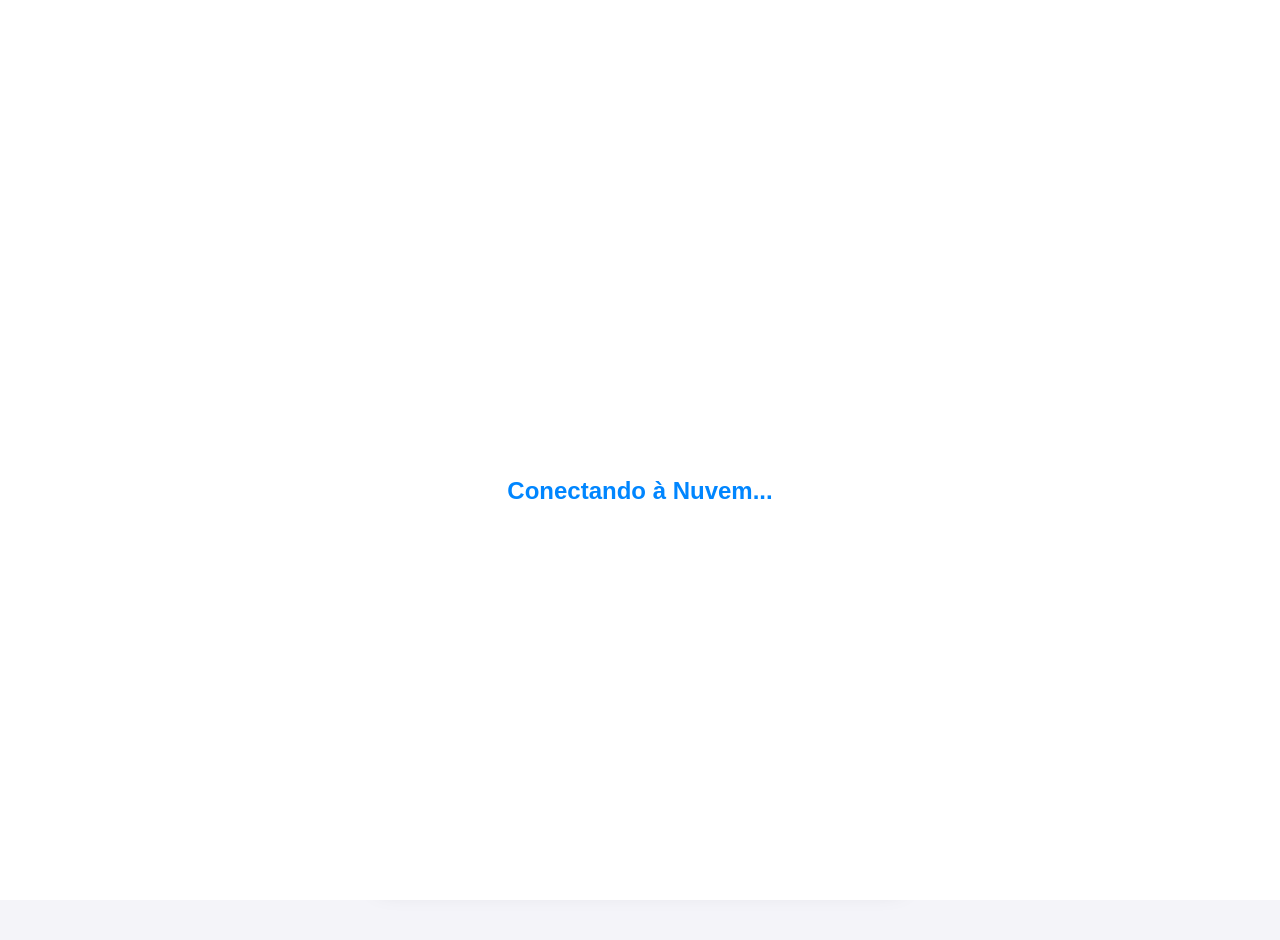
==== commit 9f4f57e6: "teste massivo" ====
--- a/index.html
+++ b/index.html
@@ -5,11 +5,17 @@
 <meta name="viewport" content="width=device-width, initial-scale=1.0">
 <title>Sistema de Vendas Multi Lojas</title>
 
+<!-- PWA: CONFIGURAÇÕES DO APLICATIVO INSTALÁVEL -->
 <link rel="manifest" href="manifest.json">
 <meta name="theme-color" content="#0086ff">
-
+<meta name="mobile-web-app-capable" content="yes">
+<meta name="apple-mobile-web-app-capable" content="yes">
+<meta name="apple-mobile-web-app-status-bar-style" content="default">
+
+<!-- Arquivo de CSS (Pintura e Design) -->
 <link rel="stylesheet" href="style.css">
 
+<!-- Bibliotecas Externas -->
 <script src="https://cdn.jsdelivr.net/npm/chart.js"></script>
 <script src="https://cdn.jsdelivr.net/npm/chartjs-plugin-datalabels@2"></script>
 <script src="https://unpkg.com/lucide@latest"></script>
@@ -54,6 +60,7 @@
     <div class="modal-content" style="background-color: #212121; border-radius: 16px; padding: 25px 20px; border: 1px solid #333;">
         <h3 style="color: #0086ff; margin-bottom: 10px; font-size: 22px;"><i data-lucide="clipboard-check"></i> Auditoria de Estoque</h3>
         <p style="color: #aaaaaa; font-size: 13px; margin-bottom: 20px; line-height: 1.4;">Foram detectadas edições na quantidade em estoque.<br>Para continuar, é obrigatório registrar o motivo da correção:</p>
+        
         <select id="select-motivo-estoque" style="width: 100%; padding: 14px; border-radius: 8px; border: 2px solid #ff9800; background: #2d2d2d; color: #ffffff; font-weight: bold; margin-bottom: 25px; font-size: 14px; outline: none; appearance: auto;">
             <option value="Erro de Contagem no Sistema">Erro de Contagem no Sistema</option>
             <option value="Lançamento indevido (Correção)">Lançamento indevido (Correção)</option>
@@ -63,6 +70,7 @@
             <option value="Furto / Divergência Desconhecida">Furto / Divergência Desconhecida</option>
             <option value="Outros Motivos">Outros</option>
         </select>
+        
         <div class="botoes-acao" style="gap: 15px;">
             <button class="btn-acao btn-limpar" style="background: #dc3545; border-radius: 8px; padding: 12px; font-size: 15px;" onclick="document.getElementById('modal-motivo-estoque').classList.remove('ativo');">Cancelar</button>
             <button class="btn-acao btn-enviar" style="background: #ff9800; border-radius: 8px; padding: 12px; font-size: 15px; color: #fff;" onclick="confirmarEnvioEstoqueMotivo()">Confirmar Correção</button>
@@ -75,12 +83,15 @@
     <div class="modal-fullscreen-content">
         <button onclick="fecharModalEquipe()" style="position: absolute; top: 15px; right: 15px; background: #dc3545; color: white; border: none; border-radius: 50%; width: 32px; height: 32px; display: flex; align-items: center; justify-content: center; cursor: pointer; box-shadow: 0 2px 4px rgba(0,0,0,0.2);"><i data-lucide="x" class="lucide-sm" style="margin:0;"></i></button>
         <h3 id="titulo-modal-equipe" style="margin-top: 0; margin-bottom: 20px; color: #0086ff; padding-right: 40px;"><i data-lucide="users"></i> Equipe</h3>
+
         <div class="tabs-header">
             <button class="tab-btn ativo equipe-tab-btn" onclick="switchTab('equipe-tab-promotores', 'equipe-tab')"><i data-lucide="user"></i> Promotores</button>
             <button class="tab-btn equipe-tab-btn" onclick="switchTab('equipe-tab-lojas', 'equipe-tab')"><i data-lucide="store"></i> Lojas & Vendedores</button>
         </div>
+
         <div id="equipe-tab-promotores" class="equipe-tab-content" style="display: block;">
             <div id="lista-modal-promotores" style="max-height: 250px; overflow-y: auto; margin-bottom: 15px;"></div>
+
             <div style="background: var(--bg-item); padding: 15px; border-radius: 8px; border: 1px solid var(--border-color);">
                 <strong style="font-size: 14px; color: #28a745; display: flex; align-items: center; margin-bottom: 12px;"><i data-lucide="user-plus"></i> Criar Novo Promotor</strong>
                 <div class="input-admin-row" style="margin-bottom: 8px;">
@@ -91,6 +102,7 @@
                     <input type="text" id="modal-promotor-senha" placeholder="Senha Padrão">
                     <input type="number" id="modal-promotor-meta" placeholder="Meta Individual Padrão">
                 </div>
+                
                 <div style="margin-bottom: 12px; background: var(--bg-container); padding: 12px; border-radius: 8px; border: 1px solid var(--border-color); text-align: left;">
                     <span style="font-size: 13px; font-weight: bold; color: #6f42c1; display: flex; align-items: center; margin-bottom: 10px;"><i data-lucide="shield"></i> Permissões de Acesso:</span>
                     <div style="display: grid; grid-template-columns: 1fr 1fr; gap: 10px; font-size: 13px;">
@@ -100,6 +112,7 @@
                         <label style="cursor: pointer;"><input type="checkbox" id="perm-est-edit" checked> Editar Estoque</label>
                     </div>
                 </div>
+
                 <div style="margin-bottom: 15px; background: var(--bg-container); padding: 12px; border-radius: 8px; border: 1px solid var(--border-color);">
                     <span style="font-size: 13px; font-weight: bold; color: var(--cor-secundaria); display: block; margin-bottom: 8px;">Selecione as Lojas Permitidas:</span>
                     <div id="modal-promotor-lojas" style="display: grid; grid-template-columns: 1fr; gap: 8px; font-size: 13px; max-height: 150px; overflow-y: auto; text-align: left;"></div>
@@ -107,8 +120,10 @@
                 <button class="btn-acao btn-enviar" style="width: 100%; padding: 14px;" onclick="adminAddPromotorEquipe()"><i data-lucide="save"></i> Salvar Promotor</button>
             </div>
         </div>
+
         <div id="equipe-tab-lojas" class="equipe-tab-content" style="display: none;">
             <div id="lista-modal-lojas" style="max-height: 250px; overflow-y: auto; margin-bottom: 15px;"></div>
+
             <div style="background: var(--bg-item); padding: 15px; border-radius: 8px; border: 1px solid var(--border-color); margin-bottom: 15px;">
                 <strong style="font-size: 14px; color: #28a745; display: flex; align-items: center; margin-bottom: 12px;"><i data-lucide="plus-circle"></i> Criar Nova Loja (Nesta Região)</strong>
                 <div class="input-admin-row" style="margin-bottom: 8px;">
@@ -117,6 +132,7 @@
                 </div>
                 <button class="btn-acao btn-enviar" style="width: 100%; padding: 12px;" onclick="adminAddLojaEquipe()">Criar Loja</button>
             </div>
+
             <div style="background: var(--bg-item); padding: 15px; border-radius: 8px; border: 1px solid var(--border-color);">
                 <strong style="font-size: 14px; color: #ff9800; display: flex; align-items: center; margin-bottom: 12px;"><i data-lucide="user-plus"></i> Adicionar Vendedores (Na Loja)</strong>
                 <div class="input-admin-row" style="margin-bottom: 8px;">
@@ -145,39 +161,39 @@
 
 <!-- MODAL IMEI -->
 <div id="modal-imei" class="modal-overlay" style="z-index: 1001;">
-    <div class="modal-content">
-        <h3 id="modal-titulo-aparelho"><i data-lucide="smartphone"></i> Modelo</h3>
-        <p>Deseja informar o IMEI deste aparelho?</p>
-        <input type="number" id="input-imei" placeholder="Digite o IMEI (Opcional)">
-        <div class="botoes-acao">
-            <button class="btn-acao btn-limpar" onclick="confirmarImei(false)">Pular</button>
-            <button class="btn-acao btn-enviar" onclick="confirmarImei(true)">Confirmar</button>
-        </div>
-    </div>
+<div class="modal-content">
+<h3 id="modal-titulo-aparelho"><i data-lucide="smartphone"></i> Modelo</h3>
+<p>Deseja informar o IMEI deste aparelho?</p>
+<input type="number" id="input-imei" placeholder="Digite o IMEI (Opcional)">
+<div class="botoes-acao">
+<button class="btn-acao btn-limpar" onclick="confirmarImei(false)">Pular</button>
+<button class="btn-acao btn-enviar" onclick="confirmarImei(true)">Confirmar</button>
+</div>
+</div>
 </div>
 
 <!-- MODAL TROCA DE SENHA -->
 <div id="modal-senha" class="modal-overlay" style="z-index: 1001;">
-    <div class="modal-content">
-        <h3><i data-lucide="lock"></i> Segurança da Conta</h3>
-        <p id="texto-modal-senha">Sua senha atual é a padrão. Deseja alterá-la para maior segurança?</p>
-        <div id="etapa-pergunta-senha" style="display: block;">
-            <div class="botoes-acao">
-                <button class="btn-acao btn-limpar" onclick="responderTrocaSenha(false)">Não</button>
-                <button class="btn-acao btn-enviar" onclick="responderTrocaSenha(true)">Sim</button>
-            </div>
-        </div>
-        <div id="etapa-formulario-senha" style="display: none; text-align: left;">
-            <label style="font-size: 13px; font-weight: bold; color: var(--cor-secundaria);">Nova Senha:</label>
-            <input type="password" id="nova-senha-1" placeholder="Digite a nova senha">
-            <label style="font-size: 13px; font-weight: bold; color: var(--cor-secundaria);">Confirmar Nova Senha:</label>
-            <input type="password" id="nova-senha-2" placeholder="Confirme a nova senha">
-            <div class="botoes-acao" style="margin-top: 15px;">
-                <button class="btn-acao btn-limpar" onclick="cancelarTrocaSenha()">Cancelar</button>
-                <button class="btn-acao btn-enviar" id="btn-salvar-senha" onclick="salvarNovaSenha()">Salvar Nova Senha</button>
-            </div>
-        </div>
-    </div>
+<div class="modal-content">
+<h3><i data-lucide="lock"></i> Segurança da Conta</h3>
+<p id="texto-modal-senha">Sua senha atual é a padrão. Deseja alterá-la para maior segurança?</p>
+<div id="etapa-pergunta-senha" style="display: block;">
+<div class="botoes-acao">
+<button class="btn-acao btn-limpar" onclick="responderTrocaSenha(false)">Não</button>
+<button class="btn-acao btn-enviar" onclick="responderTrocaSenha(true)">Sim</button>
+</div>
+</div>
+<div id="etapa-formulario-senha" style="display: none; text-align: left;">
+<label style="font-size: 13px; font-weight: bold; color: var(--cor-secundaria);">Nova Senha:</label>
+<input type="password" id="nova-senha-1" placeholder="Digite a nova senha">
+<label style="font-size: 13px; font-weight: bold; color: var(--cor-secundaria);">Confirmar Nova Senha:</label>
+<input type="password" id="nova-senha-2" placeholder="Confirme a nova senha">
+<div class="botoes-acao" style="margin-top: 15px;">
+<button class="btn-acao btn-limpar" onclick="cancelarTrocaSenha()">Cancelar</button>
+<button class="btn-acao btn-enviar" id="btn-salvar-senha" onclick="salvarNovaSenha()">Salvar Nova Senha</button>
+</div>
+</div>
+</div>
 </div>
 
 <div class="container">
@@ -340,6 +356,16 @@
         <select id="seletor-mes-dash" class="seletor-mes" style="padding: 10px 15px; font-size: 15px;" onchange="abrirDashboard()"><option value="">Mês Atual</option></select>
     </div>
 
+    <div id="container-filtro-supervisor-dash" style="display: none; margin-bottom: 15px;">
+        <label style="font-size: 13px; font-weight: bold; color: var(--cor-secundaria); display: block; text-align: left; margin-bottom: 6px;">Equipe / Região:</label>
+        <select id="filtro-supervisor-dash" class="seletor-mes" style="width: 100%; padding: 10px;" onchange="mudouSupervisorDash()"></select>
+    </div>
+    
+    <div id="container-filtro-promotor-dash" style="display: none; margin-bottom: 20px;">
+        <label style="font-size: 13px; font-weight: bold; color: var(--cor-secundaria); display: block; text-align: left; margin-bottom: 6px;">Promotor:</label>
+        <select id="filtro-promotor-dash" class="seletor-mes" style="width: 100%; padding: 10px; border-color: #17a2b8; color: #17a2b8; background-color: var(--bg-card);" onchange="abrirDashboard()"></select>
+    </div>
+
     <!-- CARDS DE VALORES -->
     <div style="display: grid; grid-template-columns: 1fr 1fr; gap: 15px; margin-bottom: 15px;">
         <div style="background: #0086ff; color: white; padding: 20px 15px; border-radius: 12px; box-shadow: 0 4px 15px rgba(0,134,255,0.3);">
@@ -374,8 +400,26 @@
         <div id="detalhe-coparticipacao-cards" style="font-size: 14px; color: var(--cor-secundaria); border-top: 1px dashed var(--border-color); padding-top: 15px;">Carregando detalhes...</div>
     </div>
 
+    <div style="background: var(--bg-container); padding: 20px; border-radius: 12px; margin-bottom: 25px; box-shadow: 0 4px 12px var(--shadow-color); border: 1px solid var(--border-color);">
+        <h4 style="margin-top:0; text-align:left; display: flex; align-items: center; gap: 8px;"><i data-lucide="target"></i> Meta Foco vs Realizado</h4>
+        <div style="width: 100%; overflow-x: auto; overflow-y: hidden;">
+            <div id="wrap-graficoMetaPremiumCapa" style="position: relative; height: 350px; min-width: 100%;">
+                <canvas id="graficoMetaPremiumCapa"></canvas>
+            </div>
+        </div>
+    </div>
+
+    <div style="background: var(--bg-container); padding: 20px; border-radius: 12px; margin-bottom: 25px; box-shadow: 0 4px 12px var(--shadow-color); border: 1px solid var(--border-color);">
+        <h4 style="margin-top:0; text-align:left; display: flex; align-items: center; gap: 8px;"><i data-lucide="percent"></i> Coparticipação Premium (%)</h4>
+        <div style="width: 100%; overflow-x: auto; overflow-y: hidden;">
+            <div id="wrap-graficoCoparticipacaoPromotores" style="position: relative; height: 350px; min-width: 100%;">
+                <canvas id="graficoCoparticipacaoPromotores"></canvas>
+            </div>
+        </div>
+    </div>
+
     <div style="background: var(--bg-container); padding: 20px; border-radius: 12px; margin-bottom: 25px; box-shadow: 0 4px 12px var(--shadow-color); text-align: left; border: 1px solid var(--border-color);">
-        <h4 id="titulo-ranking-dash" style="margin-top:0; border-bottom: 2px solid var(--bg-item); padding-bottom: 12px; display: flex; align-items: center; gap: 8px;"><i data-lucide="award"></i> Ranking</h4>
+        <h4 id="titulo-ranking-dash" style="margin-top:0; border-bottom: 2px solid var(--bg-item); padding-bottom: 12px; display: flex; align-items: center; gap: 8px;"><i data-lucide="award"></i> Ranking de Vendedores por Loja</h4>
         <div id="lista-ranking-promotores" style="margin-top: 15px;">Carregando ranking...</div>
     </div>
 
@@ -471,16 +515,23 @@
 </div>
 
 </div>
+
+<!-- CARREGAMENTO DO ARQUIVO JS EXTERNO -->
+<script src="app.js"></script>
+
+<!-- ATIVAÇÃO DO APLICATIVO (SERVICE WORKER) -->
 <script>
-    // DESTRAVA O APLICATIVO ANTES MESMO DELE INICIAR SE O CACHE ESTIVER BUGADO
-    if ('serviceWorker' in navigator) {
-        navigator.serviceWorker.getRegistrations().then(function(registrations) {
-            for(let registration of registrations) {
-                registration.update(); 
-            }
+  if ('serviceWorker' in navigator) {
+    window.addEventListener('load', () => {
+      navigator.serviceWorker.register('sw.js')
+        .then(registration => {
+          console.log('App instalado com sucesso no escopo: ', registration.scope);
+        })
+        .catch(err => {
+          console.log('Falha ao instalar o App: ', err);
         });
-    }
+    });
+  }
 </script>
-<script src="app.js?v=3.0"></script>
 </body>
 </html>
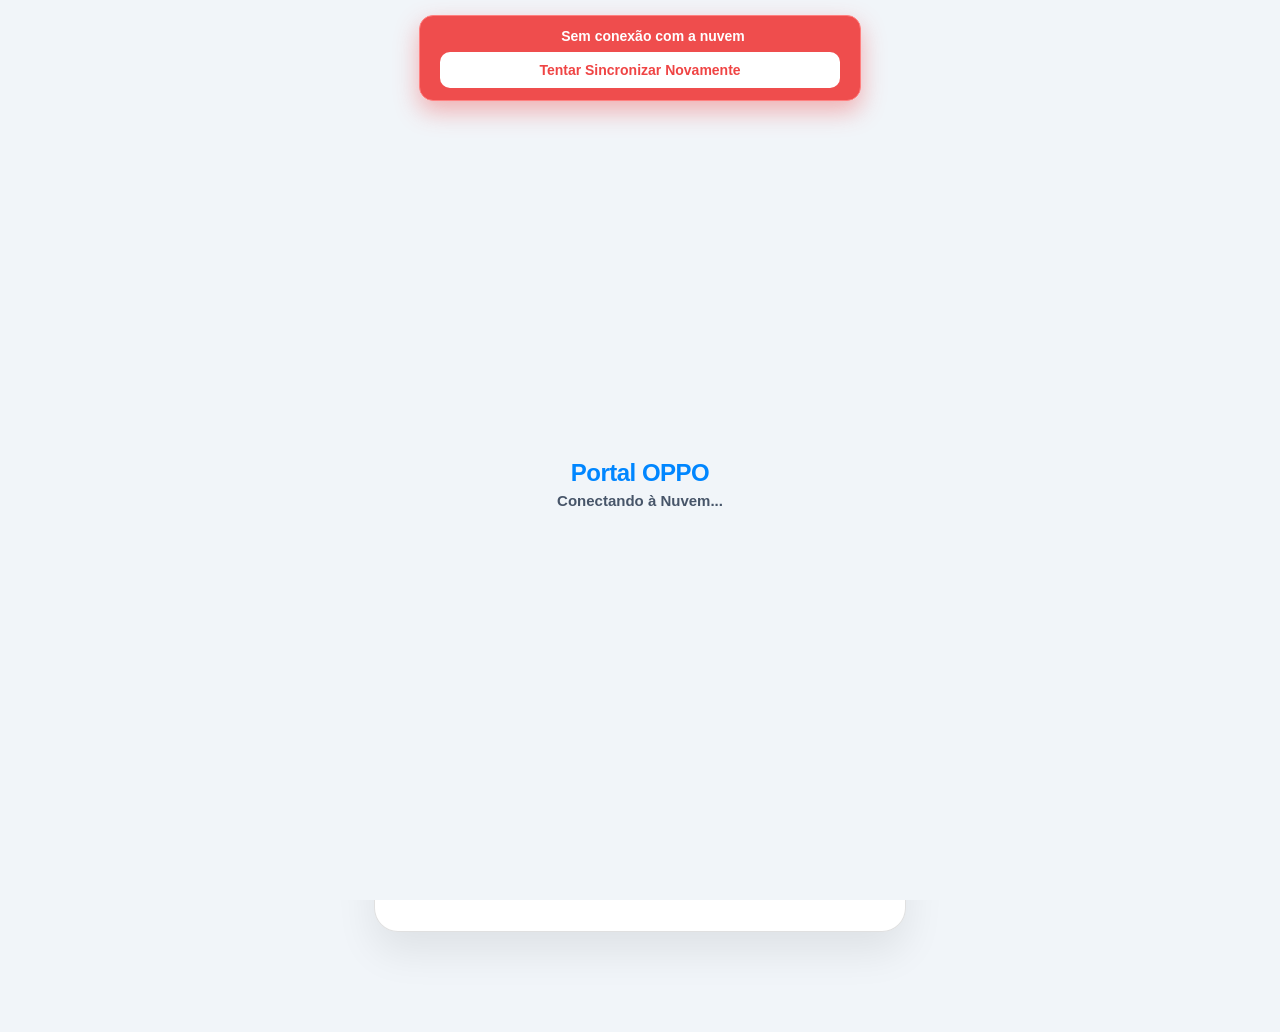
==== commit 3eef41b6: "Add files via upload" ====
--- a/index.html
+++ b/index.html
@@ -3,47 +3,75 @@
 <head>
 <meta charset="UTF-8">
 <meta name="viewport" content="width=device-width, initial-scale=1.0">
-<title>Sistema de Vendas Multi Lojas</title>
-
-<!-- PWA: CONFIGURAÇÕES DO APLICATIVO INSTALÁVEL -->
+<title>Portal OPPO - Premium</title>
 <link rel="manifest" href="manifest.json">
-<meta name="theme-color" content="#0086ff">
 <meta name="mobile-web-app-capable" content="yes">
 <meta name="apple-mobile-web-app-capable" content="yes">
-<meta name="apple-mobile-web-app-status-bar-style" content="default">
-
-<!-- Arquivo de CSS (Pintura e Design) -->
-<link rel="stylesheet" href="style.css">
-
-<!-- Bibliotecas Externas -->
+<meta name="apple-mobile-web-app-status-bar-style" content="black-translucent">
+<meta name="apple-mobile-web-app-title" content="Portal OPPO">
+<meta name="theme-color" content="#050a08">
+
 <script src="https://cdn.jsdelivr.net/npm/chart.js"></script>
 <script src="https://cdn.jsdelivr.net/npm/chartjs-plugin-datalabels@2"></script>
+<script src="https://cdn.jsdelivr.net/npm/canvas-confetti@1.6.0/dist/confetti.browser.min.js"></script>
 <script src="https://unpkg.com/lucide@latest"></script>
+
+<!-- CSS EXTERNO -->
+<link rel="stylesheet" href="style.css">
 </head>
 <body>
 
 <div id="toast-container"></div>
-<button class="btn-tema" id="btn-tema" onclick="toggleTema()"><i data-lucide="moon"></i></button>
-
-<div id="tela-loading" style="display: flex; flex-direction: column; justify-content: center; align-items: center; height: 100vh; background: var(--bg-container); position: fixed; top: 0; left: 0; width: 100%; z-index: 9999;">
-    <i data-lucide="loader-2" style="width: 48px; height: 48px; color: #0086ff; animation: spin 2s linear infinite; margin-bottom: 20px;"></i>
-    <h2 style="color: #0086ff;">Conectando à Nuvem...</h2>
-    <style>@keyframes spin { 100% { transform: rotate(360deg); } }</style>
-</div>
-
-<!-- MODAIS CUSTOMIZADOS PARA MOSTRUÁRIO -->
-<div id="modal-confirm-mostruario" class="modal-overlay" style="z-index: 1015;">
+<div id="painel-erro-conexao">
+    <div style="display: flex; align-items: center; justify-content: center; gap: 8px; color: white; font-weight: bold; font-size: 14px; margin-bottom: 8px;">
+        <i data-lucide="wifi-off" class="lucide-sm"></i> Sem conexão com a nuvem
+    </div>
+    <button class="btn-sistema" style="background: white; color: #ef4444 !important; margin-bottom: 0; padding: 10px; font-size: 14px; border-radius: 10px; font-weight: bold; box-shadow: none;" onclick="tentarReconectarAgora()">
+        <i data-lucide="refresh-cw"></i> Tentar Sincronizar Novamente
+    </button>
+</div>
+
+<div id="tela-loading" style="display: flex; flex-direction: column; justify-content: center; align-items: center; height: 100vh; background: var(--bg-fundo); position: fixed; top: 0; left: 0; width: 100%; z-index: 9999;">
+    <i data-lucide="loader-2" style="width: 54px; height: 54px; color: var(--primary); animation: spin 2s linear infinite; margin-bottom: 20px;"></i>
+    <h2 style="color: var(--primary); font-weight: 800;">Portal OPPO</h2>
+    <h3 style="color: var(--cor-secundaria);">Conectando à Nuvem...</h3>
+</div>
+
+<nav id="bottom-nav-bar" class="bottom-nav">
+    <div class="nav-item ativo" id="nav-home" onclick="navTo('tela-menu', this)"><i data-lucide="home"></i><span>Início</span></div>
+    <div class="nav-item" id="nav-venda" onclick="navAction('venda', this)"><i data-lucide="shopping-bag"></i><span>Vender</span></div>
+    <div class="nav-item" id="nav-acomp" onclick="navAction('acomp', this)"><i data-lucide="bar-chart-2"></i><span>Acomp.</span></div>
+    <div class="nav-item" id="nav-estoque" onclick="navAction('estoque', this)"><i data-lucide="package"></i><span>Estoque</span></div>
+    <div class="nav-item" id="nav-admin" onclick="navAction('admin', this)"><i data-lucide="settings"></i><span>Ajustes</span></div>
+</nav>
+
+<div id="modal-cancelar-venda" class="modal-overlay">
     <div class="modal-content">
-        <h3 id="titulo-confirm-mostruario" style="color: #dc3545;"><i data-lucide="alert-triangle"></i> Atenção</h3>
+        <h3 style="color: #ef4444;"><i data-lucide="alert-triangle"></i> Cancelar Venda</h3>
+        <p>Tem certeza que deseja cancelar e estornar esta venda? O estoque será reposto em +1 automaticamente.</p>
+        <div style="margin-top: 15px; text-align: left;">
+            <label style="font-size: 13px; font-weight: bold; color: var(--cor-secundaria);">Confirme sua senha (Supervisor):</label>
+            <input type="password" id="senha-confirmacao-cancelamento" placeholder="Digite sua senha" style="border-color: #ef4444;">
+        </div>
+        <div class="botoes-acao">
+            <button class="btn-acao btn-limpar" onclick="fecharModalCancelarVenda()">Voltar</button>
+            <button class="btn-acao btn-enviar" style="background: linear-gradient(135deg, #ef4444 0%, #b91c1c 100%);" onclick="validarECancelarVenda()">Confirmar Estorno</button>
+        </div>
+    </div>
+</div>
+
+<div id="modal-confirm-mostruario" class="modal-overlay">
+    <div class="modal-content">
+        <h3 id="titulo-confirm-mostruario" style="color: #ef4444;"><i data-lucide="alert-triangle"></i> Atenção</h3>
         <p id="texto-confirm-mostruario"></p>
         <div class="botoes-acao">
-            <button class="btn-acao btn-limpar" style="background-color: #6c757d;" onclick="fecharModalConfirmMostruario()">Cancelar</button>
-            <button class="btn-acao btn-enviar" style="background-color: #dc3545;" onclick="executarRemoverMostruario()">Confirmar</button>
-        </div>
-    </div>
-</div>
-
-<div id="modal-prompt-mostruario" class="modal-overlay" style="z-index: 1015;">
+            <button class="btn-acao btn-limpar" onclick="fecharModalConfirmMostruario()">Cancelar</button>
+            <button class="btn-acao btn-enviar" style="background: linear-gradient(135deg, #ef4444 0%, #b91c1c 100%);" onclick="executarRemoverMostruario()">Confirmar</button>
+        </div>
+    </div>
+</div>
+
+<div id="modal-prompt-mostruario" class="modal-overlay">
     <div class="modal-content">
         <h3 id="titulo-prompt-mostruario"><i data-lucide="tag"></i> Marcar Mostruário</h3>
         <p id="texto-prompt-mostruario"></p>
@@ -55,13 +83,11 @@
     </div>
 </div>
 
-<!-- MODAL MOTIVO CONFERENCIA ESTOQUE -->
-<div id="modal-motivo-estoque" class="modal-overlay" style="z-index: 1010;">
-    <div class="modal-content" style="background-color: #212121; border-radius: 16px; padding: 25px 20px; border: 1px solid #333;">
-        <h3 style="color: #0086ff; margin-bottom: 10px; font-size: 22px;"><i data-lucide="clipboard-check"></i> Auditoria de Estoque</h3>
-        <p style="color: #aaaaaa; font-size: 13px; margin-bottom: 20px; line-height: 1.4;">Foram detectadas edições na quantidade em estoque.<br>Para continuar, é obrigatório registrar o motivo da correção:</p>
-        
-        <select id="select-motivo-estoque" style="width: 100%; padding: 14px; border-radius: 8px; border: 2px solid #ff9800; background: #2d2d2d; color: #ffffff; font-weight: bold; margin-bottom: 25px; font-size: 14px; outline: none; appearance: auto;">
+<div id="modal-motivo-estoque" class="modal-overlay">
+    <div class="modal-content">
+        <h3 style="color: var(--primary); margin-bottom: 10px; font-size: 22px;"><i data-lucide="clipboard-check"></i> Auditoria</h3>
+        <p style="color: var(--cor-secundaria); font-size: 13px; margin-bottom: 20px;">Para continuar, é obrigatório registrar o motivo da correção:</p>
+        <select id="select-motivo-estoque" style="width: 100%; padding: 14px; border-radius: 12px; border: 2px solid #f59e0b; font-weight: bold; margin-bottom: 25px; color: var(--cor-texto); background-color: var(--bg-input);">
             <option value="Erro de Contagem no Sistema">Erro de Contagem no Sistema</option>
             <option value="Lançamento indevido (Correção)">Lançamento indevido (Correção)</option>
             <option value="Chegada / Entrada de Novos Aparelhos">Chegada / Entrada de Novos Aparelhos</option>
@@ -70,97 +96,74 @@
             <option value="Furto / Divergência Desconhecida">Furto / Divergência Desconhecida</option>
             <option value="Outros Motivos">Outros</option>
         </select>
-        
         <div class="botoes-acao" style="gap: 15px;">
-            <button class="btn-acao btn-limpar" style="background: #dc3545; border-radius: 8px; padding: 12px; font-size: 15px;" onclick="document.getElementById('modal-motivo-estoque').classList.remove('ativo');">Cancelar</button>
-            <button class="btn-acao btn-enviar" style="background: #ff9800; border-radius: 8px; padding: 12px; font-size: 15px; color: #fff;" onclick="confirmarEnvioEstoqueMotivo()">Confirmar Correção</button>
-        </div>
-    </div>
-</div>
-
-<!-- MODAL GIGANTE: GERENCIAR EQUIPE DO SUPERVISOR -->
-<div id="modal-gerenciar-equipe" class="modal-overlay" style="z-index: 1000;">
+            <button class="btn-acao btn-limpar" onclick="document.getElementById('modal-motivo-estoque').classList.remove('ativo');">Cancelar</button>
+            <button class="btn-acao btn-enviar" style="background: linear-gradient(135deg, #f59e0b 0%, #d97706 100%);" onclick="confirmarEnvioEstoqueMotivo()">Confirmar Correção</button>
+        </div>
+    </div>
+</div>
+
+<div id="modal-gerenciar-equipe" class="modal-overlay">
     <div class="modal-fullscreen-content">
-        <button onclick="fecharModalEquipe()" style="position: absolute; top: 15px; right: 15px; background: #dc3545; color: white; border: none; border-radius: 50%; width: 32px; height: 32px; display: flex; align-items: center; justify-content: center; cursor: pointer; box-shadow: 0 2px 4px rgba(0,0,0,0.2);"><i data-lucide="x" class="lucide-sm" style="margin:0;"></i></button>
-        <h3 id="titulo-modal-equipe" style="margin-top: 0; margin-bottom: 20px; color: #0086ff; padding-right: 40px;"><i data-lucide="users"></i> Equipe</h3>
-
+        <button onclick="fecharModalEquipe()" style="position: absolute; top: 15px; right: 15px; background: #ef4444; color: white; border: none; border-radius: 50%; width: 36px; height: 36px; display: flex; align-items: center; justify-content: center; cursor: pointer;"><i data-lucide="x" class="lucide-sm" style="margin:0;"></i></button>
+        <h3 id="titulo-modal-equipe" style="margin-top: 0; margin-bottom: 20px; padding-right: 40px;"><i data-lucide="users"></i> Equipe</h3>
         <div class="tabs-header">
             <button class="tab-btn ativo equipe-tab-btn" onclick="switchTab('equipe-tab-promotores', 'equipe-tab')"><i data-lucide="user"></i> Promotores</button>
-            <button class="tab-btn equipe-tab-btn" onclick="switchTab('equipe-tab-lojas', 'equipe-tab')"><i data-lucide="store"></i> Lojas & Vendedores</button>
-        </div>
-
+            <button class="tab-btn equipe-tab-btn" onclick="switchTab('equipe-tab-lojas', 'equipe-tab')"><i data-lucide="store"></i> Lojas & Vends</button>
+        </div>
         <div id="equipe-tab-promotores" class="equipe-tab-content" style="display: block;">
+            <input type="text" placeholder="🔍 Buscar promotor..." onkeyup="filtrarListaModal('item-modal-busca-promotor', this.value)" style="margin-bottom: 15px; padding: 10px; border-radius: 8px; border: 1px solid var(--border-color); background: var(--bg-input); color: var(--cor-texto);">
             <div id="lista-modal-promotores" style="max-height: 250px; overflow-y: auto; margin-bottom: 15px;"></div>
-
-            <div style="background: var(--bg-item); padding: 15px; border-radius: 8px; border: 1px solid var(--border-color);">
-                <strong style="font-size: 14px; color: #28a745; display: flex; align-items: center; margin-bottom: 12px;"><i data-lucide="user-plus"></i> Criar Novo Promotor</strong>
-                <div class="input-admin-row" style="margin-bottom: 8px;">
-                    <input type="text" id="modal-promotor-login" placeholder="Login">
-                    <input type="text" id="modal-promotor-nome" placeholder="Nome Completo">
-                </div>
-                <div class="input-admin-row" style="margin-bottom: 8px;">
-                    <input type="text" id="modal-promotor-senha" placeholder="Senha Padrão">
-                    <input type="number" id="modal-promotor-meta" placeholder="Meta Individual Padrão">
-                </div>
-                
-                <div style="margin-bottom: 12px; background: var(--bg-container); padding: 12px; border-radius: 8px; border: 1px solid var(--border-color); text-align: left;">
-                    <span style="font-size: 13px; font-weight: bold; color: #6f42c1; display: flex; align-items: center; margin-bottom: 10px;"><i data-lucide="shield"></i> Permissões de Acesso:</span>
-                    <div style="display: grid; grid-template-columns: 1fr 1fr; gap: 10px; font-size: 13px;">
+            <div style="background: var(--bg-item); padding: 20px; border-radius: 16px; border: 1px solid var(--border-color);">
+                <strong style="font-size: 15px; color: #10b981; display: flex; align-items: center; margin-bottom: 15px;"><i data-lucide="user-plus"></i> Criar Novo Promotor</strong>
+                <div class="input-admin-row" style="margin-bottom: 8px;"><input type="text" id="modal-promotor-login" placeholder="Login"><input type="text" id="modal-promotor-nome" placeholder="Nome Completo"></div>
+                <div class="input-admin-row" style="margin-bottom: 8px;"><input type="text" id="modal-promotor-senha" placeholder="Senha Padrão"><input type="number" id="modal-promotor-meta" placeholder="Meta Individual Padrão"></div>
+                <div style="margin-bottom: 15px; background: var(--bg-container); padding: 15px; border-radius: 12px; border: 1px solid var(--border-color); text-align: left;">
+                    <span style="font-size: 13px; font-weight: bold; color: #8b5cf6; display: flex; align-items: center; margin-bottom: 12px;"><i data-lucide="shield"></i> Permissões de Acesso:</span>
+                    <div style="display: grid; grid-template-columns: 1fr 1fr; gap: 12px; font-size: 13px;">
                         <label style="cursor: pointer;"><input type="checkbox" id="perm-vendas" checked> Lançar Vendas</label>
                         <label style="cursor: pointer;"><input type="checkbox" id="perm-acomp" checked> Acompanhamento</label>
                         <label style="cursor: pointer;"><input type="checkbox" id="perm-est-ver" checked> Ver Estoque</label>
                         <label style="cursor: pointer;"><input type="checkbox" id="perm-est-edit" checked> Editar Estoque</label>
                     </div>
                 </div>
-
-                <div style="margin-bottom: 15px; background: var(--bg-container); padding: 12px; border-radius: 8px; border: 1px solid var(--border-color);">
-                    <span style="font-size: 13px; font-weight: bold; color: var(--cor-secundaria); display: block; margin-bottom: 8px;">Selecione as Lojas Permitidas:</span>
-                    <div id="modal-promotor-lojas" style="display: grid; grid-template-columns: 1fr; gap: 8px; font-size: 13px; max-height: 150px; overflow-y: auto; text-align: left;"></div>
-                </div>
-                <button class="btn-acao btn-enviar" style="width: 100%; padding: 14px;" onclick="adminAddPromotorEquipe()"><i data-lucide="save"></i> Salvar Promotor</button>
-            </div>
-        </div>
-
+                <div style="margin-bottom: 15px; background: var(--bg-container); padding: 15px; border-radius: 12px; border: 1px solid var(--border-color);">
+                    <span style="font-size: 13px; font-weight: bold; color: var(--cor-secundaria); display: block; margin-bottom: 10px;">Lojas Permitidas:</span>
+                    <div id="modal-promotor-lojas" style="display: grid; grid-template-columns: 1fr; gap: 10px; font-size: 13px; max-height: 150px; overflow-y: auto; text-align: left;"></div>
+                </div>
+                <button class="btn-sistema" style="width: 100%; padding:14px; border-radius:12px; font-size:15px; margin-bottom:0;" onclick="adminAddPromotorEquipe()"><i data-lucide="plus" style="margin-right:6px;"></i> Adicionar Promotor</button>
+            </div>
+        </div>
         <div id="equipe-tab-lojas" class="equipe-tab-content" style="display: none;">
+            <input type="text" placeholder="🔍 Buscar loja..." onkeyup="filtrarListaModal('item-modal-busca-loja', this.value)" style="margin-bottom: 15px; padding: 10px; border-radius: 8px; border: 1px solid var(--border-color); background: var(--bg-input); color: var(--cor-texto);">
             <div id="lista-modal-lojas" style="max-height: 250px; overflow-y: auto; margin-bottom: 15px;"></div>
-
-            <div style="background: var(--bg-item); padding: 15px; border-radius: 8px; border: 1px solid var(--border-color); margin-bottom: 15px;">
-                <strong style="font-size: 14px; color: #28a745; display: flex; align-items: center; margin-bottom: 12px;"><i data-lucide="plus-circle"></i> Criar Nova Loja (Nesta Região)</strong>
-                <div class="input-admin-row" style="margin-bottom: 8px;">
-                    <input type="text" id="modal-loja-nome" placeholder="Nome da Loja" style="flex: 2;">
-                    <input type="number" id="modal-loja-capa" placeholder="Capa Total" style="flex: 1;">
-                </div>
-                <button class="btn-acao btn-enviar" style="width: 100%; padding: 12px;" onclick="adminAddLojaEquipe()">Criar Loja</button>
-            </div>
-
-            <div style="background: var(--bg-item); padding: 15px; border-radius: 8px; border: 1px solid var(--border-color);">
-                <strong style="font-size: 14px; color: #ff9800; display: flex; align-items: center; margin-bottom: 12px;"><i data-lucide="user-plus"></i> Adicionar Vendedores (Na Loja)</strong>
-                <div class="input-admin-row" style="margin-bottom: 8px;">
-                    <select id="modal-select-loja" style="width: 100%; padding: 10px;"></select>
-                </div>
-                <div class="input-admin-row" style="margin-bottom: 8px;">
-                    <input type="text" id="modal-vendedor-nome" placeholder="Nomes separados por vírgula (ex: João, Maria)" style="width: 100%;">
-                </div>
-                <button class="btn-acao btn-enviar" style="background: #ff9800; width: 100%; padding: 12px;" onclick="adminAddVendedorEquipe()">Vincular Vendedor</button>
-            </div>
-        </div>
-    </div>
-</div>
-
-<!-- MODAL GENÉRICO DE EDIÇÃO -->
-<div id="modal-edicao" class="modal-overlay" style="z-index: 1005;">
+            <div style="background: var(--bg-item); padding: 20px; border-radius: 16px; border: 1px solid var(--border-color); margin-bottom: 15px;">
+                <strong style="font-size: 15px; color: #10b981; display: flex; align-items: center; margin-bottom: 15px;"><i data-lucide="plus-circle"></i> Criar Nova Loja</strong>
+                <div class="input-admin-row" style="margin-bottom: 8px;"><input type="text" id="modal-loja-nome" placeholder="Nome da Loja" style="flex: 2;"><input type="number" id="modal-loja-capa" placeholder="Capa Total" style="flex: 1;"></div>
+                <button class="btn-sistema" style="width: 100%; padding:14px; border-radius:12px; font-size:15px; margin-bottom:0;" onclick="adminAddLojaEquipe()">Criar Loja</button>
+            </div>
+            <div style="background: var(--bg-item); padding: 20px; border-radius: 16px; border: 1px solid var(--border-color);">
+                <strong style="font-size: 15px; color: #f59e0b; display: flex; align-items: center; margin-bottom: 15px;"><i data-lucide="user-plus"></i> Adicionar Vendedores</strong>
+                <div class="input-admin-row" style="margin-bottom: 8px;"><select id="modal-select-loja"></select></div>
+                <div class="input-admin-row" style="margin-bottom: 8px;"><input type="text" id="modal-vendedor-nome" placeholder="Nomes separados por vírgula" style="width: 100%;"></div>
+                <button class="btn-sistema" style="background: linear-gradient(135deg, #f59e0b 0%, #d97706 100%); width: 100%; padding:14px; border-radius:12px; font-size:15px; margin-bottom:0; box-shadow: 0 4px 10px rgba(245, 158, 11, 0.3);" onclick="adminAddVendedorEquipe()">Vincular Vendedor</button>
+            </div>
+        </div>
+    </div>
+</div>
+
+<div id="modal-edicao" class="modal-overlay">
     <div class="modal-content">
         <h3 id="modal-edicao-titulo"><i data-lucide="edit"></i> Editar</h3>
-        <div id="modal-edicao-corpo" style="text-align: left; max-height: 300px; overflow-y: auto; margin-bottom: 20px; background: var(--bg-item); padding: 15px; border-radius: 10px; border: 1px solid var(--border-color);"></div>
+        <div id="modal-edicao-corpo" style="text-align: left; max-height: 300px; overflow-y: auto; margin-bottom: 20px; background: var(--bg-item); padding: 15px; border-radius: 12px; border: 1px solid var(--border-color);"></div>
         <div class="botoes-acao">
             <button class="btn-acao btn-limpar" onclick="fecharModalEdicao()"><i data-lucide="x"></i> Cancelar</button>
-            <button class="btn-acao btn-enviar" id="btn-salvar-edicao"><i data-lucide="save"></i> Salvar</button>
-        </div>
-    </div>
-</div>
-
-<!-- MODAL IMEI -->
-<div id="modal-imei" class="modal-overlay" style="z-index: 1001;">
+            <button class="btn-acao btn-enviar" id="btn-salvar-edicao"><i data-lucide="check"></i> Confirmar</button>
+        </div>
+    </div>
+</div>
+
+<div id="modal-imei" class="modal-overlay">
 <div class="modal-content">
 <h3 id="modal-titulo-aparelho"><i data-lucide="smartphone"></i> Modelo</h3>
 <p>Deseja informar o IMEI deste aparelho?</p>
@@ -172,8 +175,7 @@
 </div>
 </div>
 
-<!-- MODAL TROCA DE SENHA -->
-<div id="modal-senha" class="modal-overlay" style="z-index: 1001;">
+<div id="modal-senha" class="modal-overlay">
 <div class="modal-content">
 <h3><i data-lucide="lock"></i> Segurança da Conta</h3>
 <p id="texto-modal-senha">Sua senha atual é a padrão. Deseja alterá-la para maior segurança?</p>
@@ -197,7 +199,29 @@
 </div>
 
 <div class="container">
-<!-- TELA LOGIN PREMIUM -->
+    <div class="header-global" id="header-global">
+        <div id="header-view-home" style="display: flex; align-items: center; justify-content: space-between; width: 100%;">
+            <div class="header-user-info">
+                <div class="header-avatar" id="header-avatar">U</div>
+                <div style="text-align: left;">
+                    <div style="font-size: 10px; color: var(--cor-secundaria); font-weight: bold;">PORTAL OPPO</div>
+                    <div style="font-size: 14px; font-weight: bold; color: var(--cor-texto);" id="header-nome">Usuário</div>
+                </div>
+            </div>
+            <div class="header-actions">
+                <button class="btn-save-memory" onclick="salvarConfiguracoesGlobais(true)" title="Salvar Alterações no Banco"><i data-lucide="save" class="lucide-sm"></i> Salvar</button>
+                <button class="btn-header" onclick="toggleTema()"><i data-lucide="moon" id="icone-tema"></i></button>
+            </div>
+        </div>
+        <div id="header-view-back" style="display: none; align-items: center; justify-content: space-between; width: 100%;">
+            <div style="display: flex; align-items: center; gap: 12px;">
+                <button class="btn-back-nav" onclick="navTo('tela-menu', document.getElementById('nav-home'))"><i data-lucide="arrow-left" style="width: 24px; height: 24px;"></i> <span id="header-title-sub">Título</span></button>
+                <button class="btn-save-memory" onclick="salvarConfiguracoesGlobais(true)" title="Salvar Alterações (Memory Card)"><i data-lucide="save" class="lucide-sm"></i> Salvar</button>
+            </div>
+            <div class="header-actions"><button class="btn-header" onclick="toggleTema()"><i data-lucide="moon" id="icone-tema-sub"></i></button></div>
+        </div>
+    </div>
+
 <div id="tela-login" class="tela ativa">
     <div class="bg-watermark"></div>
     <div class="login-content">
@@ -209,56 +233,44 @@
             <input type="text" id="nome-usuario" placeholder="Usuário">
             <input type="password" id="senha-usuario" placeholder="Senha">
         </div>
-        <button class="btn-login-premium" id="btn-login" onclick="realizarLogin()"><i data-lucide="log-in" style="margin-right: 8px;"></i> Acessar Sistema</button>
+        <button class="btn-sistema" id="btn-login" style="margin-top:10px;" onclick="realizarLogin()"><i data-lucide="log-in" style="margin-right: 8px;"></i> Acessar Sistema</button>
         <div class="login-footer">
             <img src="https://upload.wikimedia.org/wikipedia/commons/b/b8/OPPO_Logo.svg" alt="OPPO" class="logo-rodape-login">
-            <span class="assinatura-texto">POWERED BY GABRIEL SILVA</span>
-        </div>
-    </div>
-</div>
-
-<!-- MENU PRINCIPAL -->
+            <span class="assinatura-texto" style="font-size: 10px; color: var(--cor-secundaria); font-weight:bold;">POWERED BY GABRIEL SILVA</span>
+        </div>
+    </div>
+</div>
+
 <div id="tela-menu" class="tela">
-<h2 id="saudacao-usuario">Fala, Usuário!</h2>
-<h3>O que você deseja fazer hoje?</h3>
-<button class="btn-sistema" id="btn-menu-venda" onclick="irParaVendas()"><i data-lucide="smartphone"></i> Lançar Venda</button>
-<button class="btn-sistema" id="btn-menu-acomp" style="background-color: #17a2b8;" onclick="abrirAcompanhamento()"><i data-lucide="clipboard-list"></i> Acompanhamento</button>
-<button class="btn-sistema" id="btn-menu-estoque" style="background-color: #6f42c1;" onclick="abrirEstoque()"><i data-lucide="package"></i> Controle de Estoque <span id="badge-estoque" class="badge-notif" style="background-color: #ff9800; color: white;">⚠️ Pendente</span></button>
-<button class="btn-sistema" id="btn-menu-historico" style="background-color: #6c757d; display: none;" onclick="abrirHistorico('geral')"><i data-lucide="clock"></i> Histórico da Equipe <span id="badge-notificacao" class="badge-notif"></span></button>
-<button class="btn-sistema" id="btn-menu-auditoria" style="background-color: #ff9800; display: none;" onclick="abrirHistorico('estoque')"><i data-lucide="search"></i> Auditoria de Estoque</button>
-<button class="btn-sistema" id="btn-dashboard" style="background-color: #28a745; display: none;" onclick="abrirDashboard()"><i data-lucide="bar-chart-2"></i> Dashboard e Metas</button>
-<button class="btn-sistema" id="btn-admin" style="background-color: #343a40; display: none;" onclick="abrirAdmin()"><i data-lucide="settings"></i> Configurações da Empresa</button>
-<button class="btn-sistema btn-voltar" onclick="fazerLogout()"><i data-lucide="log-out"></i> Sair</button>
-</div>
-
-<!-- TELAS REGULARES -->
-<div id="tela-promotores" class="tela">
-<h2><i data-lucide="users"></i> Selecione a Equipe</h2>
-<h3>De qual promotor você está visitando a loja?</h3>
-<div id="botoes-promotores-dinamicos"></div>
-<button class="btn-sistema btn-voltar" onclick="mudarTela('tela-menu')"><i data-lucide="arrow-left"></i> Voltar ao Menu</button>
-</div>
-
-<div id="tela-lojas" class="tela">
-<h2><i data-lucide="store"></i> Selecione a Loja</h2>
-<h3>Escolha a unidade de atendimento:</h3>
-<div id="botoes-lojas-dinamicos"></div>
-<button class="btn-sistema btn-voltar" onclick="voltarDeLojas()"><i data-lucide="arrow-left"></i> Voltar</button>
-</div>
+    <div style="background: var(--bg-card); padding: 25px; border-radius: 20px; border: 1px solid var(--border-color); margin-bottom: 25px; margin-top: 10px;">
+        <h4 style="margin-top: 0; margin-bottom: 20px; font-size: 16px;"><i data-lucide="zap"></i> Ações Rápidas</h4>
+        <button class="btn-sistema" id="btn-menu-venda" onclick="navAction('venda', document.getElementById('nav-venda'))" style="font-size: 18px; padding: 20px; margin-bottom: 15px;"><i data-lucide="plus-circle" class="lucide-lg"></i> Lançar Nova Venda</button>
+        <div style="display: grid; grid-template-columns: 1fr 1fr; gap: 15px;">
+            <button class="btn-sistema" id="btn-dashboard" style="background: linear-gradient(135deg, #10b981 0%, #059669 100%); margin: 0; font-size: 14px; padding: 16px;" onclick="navAction('dashboard', document.getElementById('nav-acomp'))"><i data-lucide="bar-chart-2"></i> Metas</button>
+            <button class="btn-sistema" id="btn-menu-historico" style="background: linear-gradient(135deg, #8b5cf6 0%, #6d28d9 100%); margin: 0; font-size: 14px; padding: 16px;" onclick="abrirHistorico('geral')"><i data-lucide="clock"></i> Histórico</button>
+            <button class="btn-sistema" id="btn-menu-auditoria" style="background: linear-gradient(135deg, #f59e0b 0%, #d97706 100%); margin: 0; font-size: 14px; padding: 16px; grid-column: span 2;" onclick="abrirHistorico('estoque')"><i data-lucide="search"></i> Auditoria de Estoque</button>
+        </div>
+    </div>
+    <button class="btn-sistema btn-voltar" style="background: transparent; color: #ef4444 !important; box-shadow: none; border: 2px solid #ef4444; font-weight: bold;" onclick="fazerLogout()"><i data-lucide="log-out"></i> Sair do Sistema</button>
+</div>
+
+<div id="tela-promotores" class="tela"><div id="botoes-promotores-dinamicos"></div></div>
+<div id="tela-lojas" class="tela"><div id="botoes-lojas-dinamicos"></div></div>
 
 <div id="tela-venda" class="tela">
-<h2 id="titulo-loja-ativa">Loja Ativa</h2>
-<div class="card-promotor">
-<i data-lucide="smartphone" style="width: 32px; height: 32px; color: #0086ff;"></i>
+<div class="card-padrao">
+<div class="card-promotor" style="margin-bottom:0; padding:0; border:none; box-shadow:none; background:transparent;">
+<i data-lucide="smartphone" style="width: 32px; height: 32px; color: var(--primary);"></i>
 <div class="info-promotor">
-<span class="label-promotor">PROMOTOR RESPONSÁVEL</span>
+<span class="label-promotor">RESPONSÁVEL</span>
 <span class="nome-promotor" id="nome-promotor-ativo">Carregando...</span>
+<span style="font-size:12px; font-weight:bold; color:var(--cor-texto);" id="titulo-loja-ativa">Loja</span>
+</div>
 </div>
 </div>
 <div class="painel-cards">
-<div class="instrucao-cards"><i data-lucide="user-check"></i> 1º Selecione o(s) Vendedor(es):</div>
+<div class="instrucao-cards"><i data-lucide="user-check"></i> 1º Selecione o Vendedor:</div>
 <div id="grid-vendedores" class="seletor-promotores" style="margin-bottom: 25px;"></div>
-
 <div class="instrucao-cards"><i data-lucide="smartphone"></i> 2º Toque no aparelho vendido:</div>
 <div class="grid-aparelhos" id="grid-aparelhos"></div>
 </div>
@@ -267,198 +279,164 @@
 <div id="lista-pendentes" class="lista-pendentes"></div>
 <div class="botoes-acao">
 <button class="btn-acao btn-limpar" onclick="limparPendentes()"><i data-lucide="trash-2"></i> Corrigir</button>
-<button class="btn-acao btn-enviar" id="btn-enviar-venda" onclick="enviarParaBanco()"><i data-lucide="send"></i> Enviar Venda</button>
-</div>
-</div>
-<button id="btn-trocar-loja" class="btn-sistema btn-voltar" style="margin-bottom: 10px;"></button>
-<button class="btn-sistema btn-menu" onclick="mudarTela('tela-menu')"><i data-lucide="home"></i> Voltar ao Menu Principal</button>
-</div>
-
-<!-- TELA ACOMPANHAMENTO -->
+<button class="btn-acao btn-enviar" id="btn-enviar-venda" onclick="enviarParaBanco()"><i data-lucide="send"></i> Enviar</button>
+</div>
+</div>
+<button class="btn-sistema btn-voltar" id="btn-trocar-loja" style="margin-bottom: 10px; display:none; padding:12px; font-size:14px; font-weight:bold;"></button>
+</div>
+
 <div id="tela-acompanhamento" class="tela">
-<h2><i data-lucide="clipboard-list"></i> Acompanhamento</h2>
-<h3>Desempenho Geral em Tempo Real</h3>
 <div id="seletor-promotores" class="seletor-promotores"></div>
 <div id="seletor-sub-promotores" class="seletor-promotores" style="display: none; padding-top: 0; margin-top: -10px; margin-bottom: 15px;"></div>
 <div class="controles-topo-acompanhamento">
-<select id="seletor-mes" class="seletor-mes" onchange="carregarDadosDoBanco()"><option value="">Mês Atual</option></select>
-</div>
-<button class="btn-sistema" id="btn-atualizar-acomp" style="background-color: #28a745; margin-bottom: 20px;" onclick="carregarDadosDoBanco()"><i data-lucide="refresh-cw"></i> Atualizar Dados</button>
+<select id="seletor-mes" class="seletor-mes" style="border-color: var(--primary);" onchange="carregarDadosDoBanco()"><option value="">Mês Atual</option></select>
+</div>
+<div style="display:flex;"><button class="btn-sistema" id="btn-atualizar-acomp" style="background: linear-gradient(135deg, #10b981 0%, #059669 100%); margin-bottom: 20px; width: calc(50% - 5px);" onclick="carregarDadosDoBanco()"><i data-lucide="refresh-cw"></i> Atualizar</button><button class="btn-sistema" id="btn-export-acomp" style="background: linear-gradient(135deg, #3b82f6 0%, #2563eb 100%); margin-bottom: 20px; margin-left: 10px; width: calc(50% - 5px);" onclick="baixarRelatorioAcomp()"><i data-lucide="download"></i> Excel</button></div>
 <div class="container-acompanhamento" id="lista-agrupada">Carregando dados da nuvem...</div>
-<button class="btn-sistema btn-voltar" onclick="mudarTela('tela-menu')"><i data-lucide="arrow-left"></i> Voltar ao Menu</button>
-</div>
-
-<!-- TELA ESTOQUE -->
+</div>
+
 <div id="tela-estoque" class="tela">
-<h2><i data-lucide="package"></i> Controle de Estoque</h2>
-<h3>Saldo de Aparelhos por Loja</h3>
 <div id="seletor-promotores-estoque" class="seletor-promotores"></div>
-<button class="btn-sistema" id="btn-atualizar-estoque" style="background-color: #28a745; margin-bottom: 15px;" onclick="carregarEstoqueDoBanco()"><i data-lucide="refresh-cw"></i> Atualizar Estoque</button>
+<button class="btn-sistema" id="btn-atualizar-estoque" style="background: linear-gradient(135deg, #10b981 0%, #059669 100%); margin-bottom: 15px;" onclick="carregarEstoqueDoBanco()"><i data-lucide="refresh-cw"></i> Atualizar Estoque</button>
+
+<div id="container-btn-conferencia-ok" style="display: none; margin-bottom: 15px;">
+    <button class="btn-sistema" id="btn-conferencia-ok" style="background: linear-gradient(135deg, #3b82f6 0%, #2563eb 100%); box-shadow: 0 8px 20px rgba(59, 130, 246, 0.25);" onclick="enviarConferenciaDiaria()">
+        <i data-lucide="check-square" class="lucide-lg"></i> Confirmar Conferência Diária
+    </button>
+</div>
+
+<div style="display: flex; gap: 10px; margin-bottom: 15px;">
+    <select id="filtro-loja-estoque" class="seletor-mes" style="margin-bottom: 0; flex: 1; border-color: var(--primary);" onchange="renderizarListaEstoque()">
+        <option value="todas">Todas as Lojas</option>
+    </select>
+    <input type="text" id="busca-estoque" placeholder="🔍 Buscar modelo..." style="margin-bottom: 0; flex: 1; border-color: var(--primary);" onkeyup="renderizarListaEstoque()">
+</div>
 
 <label style="font-size: 14px; color: var(--cor-secundaria); display: flex; align-items: center; justify-content: center; gap: 8px; margin-bottom: 20px; cursor: pointer; font-weight: 600;">
-    <input type="checkbox" id="check-mostrar-zerados" onchange="renderizarListaEstoque()" style="width: auto; margin:0;"> <i data-lucide="eye"></i> Mostrar modelos zerados
+    <input type="checkbox" id="check-mostrar-zerados" onchange="renderizarListaEstoque()" style="width: auto; margin:0;" checked> <i data-lucide="eye"></i> Mostrar modelos zerados
 </label>
 
 <div id="area-conferencia-estoque">
-    <div class="titulo-conferencia-est"><i data-lucide="clipboard-check"></i> Conferir Alterações de Estoque:</div>
+    <div style="font-weight: bold; font-size: 15px; margin-bottom: 10px; color: var(--primary);"><i data-lucide="clipboard-check"></i> Conferir Alterações de Estoque:</div>
     <div id="lista-pendentes-estoque"></div>
     <div class="botoes-acao" style="margin-top: 15px;">
         <button class="btn-acao btn-limpar" onclick="limparConferenciaEstoque()"><i data-lucide="x"></i> Corrigir</button>
-        <button class="btn-acao btn-enviar" id="btn-enviar-estoque" onclick="verificarMotivoEstoque()"><i data-lucide="upload-cloud"></i> Enviar Atualização</button>
-    </div>
-</div>
-
-<div id="container-btn-conferencia-ok" style="display: none; margin-bottom: 20px;">
-    <button class="btn-sistema" id="btn-conferencia-ok" style="background-color: #28a745; padding: 18px;" onclick="registrarConferenciaOK()"><i data-lucide="check-circle-2"></i> Finalizar Conferência (Sem Divergências)</button>
-</div>
-
+        <button class="btn-acao btn-enviar" id="btn-enviar-estoque" style="background: var(--primary-gradiente);" onclick="verificarMotivoEstoque()"><i data-lucide="upload-cloud"></i> Enviar Atualização</button>
+    </div>
+</div>
 <div class="container-acompanhamento" id="lista-estoque-agrupada">Carregando estoque da nuvem...</div>
-<button class="btn-sistema btn-voltar" onclick="mudarTela('tela-menu')"><i data-lucide="arrow-left"></i> Voltar ao Menu</button>
-</div>
-
-<!-- TELA HISTÓRICO DE AÇÕES -->
+</div>
+
 <div id="tela-historico" class="tela">
-    <h2 id="titulo-tela-historico"><i data-lucide="clock"></i> Ações da Equipe</h2>
-    <h3 id="subtitulo-tela-historico">Últimas movimentações da sua equipe</h3>
-    
     <div style="margin-bottom: 10px; text-align: left; display: none;" id="container-filtro-sup-historico">
         <label style="font-size: 13px; font-weight: bold; color: var(--cor-secundaria); display: block; margin-bottom: 6px;">Filtrar Região (Supervisor):</label>
-        <select id="filtro-sup-historico" style="width: 100%; border-color: #0086ff; color: #0086ff; background-color: var(--bg-card); padding: 10px; margin-bottom: 15px;" onchange="mudouSupHistorico()"></select>
-    </div>
-
+        <select id="filtro-sup-historico" style="width: 100%; border-color: var(--primary); background-color: var(--bg-card); padding: 14px; margin-bottom: 15px;" onchange="mudouSupHistorico()"></select>
+    </div>
     <div style="margin-bottom: 15px; text-align: left;">
         <label style="font-size: 13px; font-weight: bold; color: var(--cor-secundaria); display: block; margin-bottom: 6px;">Filtrar Usuário:</label>
-        <select id="filtro-promotor-historico" style="width: 100%; border-color: #17a2b8; color: #17a2b8; background-color: var(--bg-card); padding: 10px; margin-bottom: 0;" onchange="aplicarFiltroHistorico()"></select>
-    </div>
-
+        <select id="filtro-promotor-historico" style="width: 100%; border-color: #8b5cf6; background-color: var(--bg-card); padding: 14px; margin-bottom: 0;" onchange="aplicarFiltroHistorico()"></select>
+    </div>
+    <div style="margin-bottom: 15px; text-align: left;">
+        <label style="font-size: 13px; font-weight: bold; color: var(--cor-secundaria); display: flex; align-items: center; gap: 8px; cursor: pointer;">
+            <input type="checkbox" id="filtro-ocultar-cancelados" onchange="aplicarFiltroHistorico()" checked style="width: auto; margin: 0;"> Ocultar vendas canceladas
+        </label>
+    </div>
     <div style="display: flex; gap: 10px; margin-bottom: 20px;">
         <div style="flex: 1; text-align: left;">
             <label style="font-size: 13px; font-weight: bold; color: var(--cor-secundaria); display: block; margin-bottom: 6px;">Data Início:</label>
-            <input type="date" id="filtro-data-inicio-historico" style="border-color: #17a2b8; color: #17a2b8; background-color: var(--bg-card); padding: 10px; margin-bottom: 0;" onchange="aplicarFiltroHistorico()">
+            <input type="date" id="filtro-data-inicio-historico" style="border-color: #8b5cf6; background-color: var(--bg-card); padding: 14px; margin-bottom: 0;" onchange="aplicarFiltroHistorico()">
         </div>
         <div style="flex: 1; text-align: left;">
             <label style="font-size: 13px; font-weight: bold; color: var(--cor-secundaria); display: block; margin-bottom: 6px;">Data Fim:</label>
-            <input type="date" id="filtro-data-fim-historico" style="border-color: #17a2b8; color: #17a2b8; background-color: var(--bg-card); padding: 10px; margin-bottom: 0;" onchange="aplicarFiltroHistorico()">
-        </div>
-    </div>
-
-    <button class="btn-sistema" style="background-color: #28a745; margin-bottom: 20px;" onclick="carregarHistoricoDoBanco(true)"><i data-lucide="cloud-download"></i> Atualizar Nuvem</button>
-    <div id="lista-historico" style="text-align: left; min-height: 300px; max-height: 600px; overflow-y: auto; background: var(--bg-container); padding: 18px; border-radius: 10px; border: 1px solid var(--border-color); box-shadow: inset 0 2px 5px rgba(0,0,0,0.05);">Carregando histórico da nuvem...</div>
-    <button class="btn-sistema btn-voltar" style="margin-top: 20px;" onclick="mudarTela('tela-menu')"><i data-lucide="arrow-left"></i> Voltar ao Menu</button>
-</div>
-
-<!-- TELA DASHBOARD -->
+            <input type="date" id="filtro-data-fim-historico" style="border-color: #8b5cf6; background-color: var(--bg-card); padding: 14px; margin-bottom: 0;" onchange="aplicarFiltroHistorico()">
+        </div>
+    </div>
+    <div style="display:flex;">
+        <button class="btn-sistema" style="background: linear-gradient(135deg, #10b981 0%, #059669 100%); margin-bottom: 20px; width: calc(50% - 5px);" onclick="carregarHistoricoDoBanco(true)"><i data-lucide="cloud-download"></i> Atualizar</button>
+        <button class="btn-sistema" id="btn-export-historico" style="background: linear-gradient(135deg, #3b82f6 0%, #2563eb 100%); margin-bottom: 20px; margin-left: 10px; width: calc(50% - 5px);" onclick="baixarRelatorioHistorico()"><i data-lucide="download"></i> Excel</button>
+    </div>
+    <div id="lista-historico" style="text-align: left; min-height: 300px; max-height: 600px; overflow-y: auto; background: var(--bg-card); padding: 18px; border-radius: 16px; border: 1px solid var(--border-color);">Carregando histórico da nuvem...</div>
+</div>
+
 <div id="tela-dashboard" class="tela">
-    <h2><i data-lucide="bar-chart-2"></i> Visão Geral do Negócio</h2>
-    <h3>Análise de Vendas, Metas e Coparticipação</h3>
-    
-    <div class="controles-topo-acompanhamento" style="margin-bottom: 20px;">
-        <select id="seletor-mes-dash" class="seletor-mes" style="padding: 10px 15px; font-size: 15px;" onchange="abrirDashboard()"><option value="">Mês Atual</option></select>
-    </div>
-
+    <div class="controles-topo-acompanhamento" style="margin-bottom: 20px; display: flex; gap: 10px; align-items: center;">
+        <select id="seletor-mes-dash" class="seletor-mes" style="padding: 14px; font-size: 15px; margin-bottom: 0; flex: 1; border-color: var(--primary);" onchange="abrirDashboard()"><option value="">Mês Atual</option></select>
+        <button class="btn-sistema" onclick="forcarAtualizacaoDashboard()" style="margin-bottom: 0; width: auto; padding: 14px 18px; border-radius: 12px; background: var(--primary-gradiente);" title="Forçar Atualização"><i data-lucide="refresh-cw" id="icon-refresh-dash" style="margin: 0;"></i></button>
+    </div>
     <div id="container-filtro-supervisor-dash" style="display: none; margin-bottom: 15px;">
         <label style="font-size: 13px; font-weight: bold; color: var(--cor-secundaria); display: block; text-align: left; margin-bottom: 6px;">Equipe / Região:</label>
-        <select id="filtro-supervisor-dash" class="seletor-mes" style="width: 100%; padding: 10px;" onchange="mudouSupervisorDash()"></select>
-    </div>
-    
+        <select id="filtro-supervisor-dash" class="seletor-mes" style="width: 100%; padding: 14px;" onchange="mudouSupervisorDash()"></select>
+    </div>
     <div id="container-filtro-promotor-dash" style="display: none; margin-bottom: 20px;">
         <label style="font-size: 13px; font-weight: bold; color: var(--cor-secundaria); display: block; text-align: left; margin-bottom: 6px;">Promotor:</label>
-        <select id="filtro-promotor-dash" class="seletor-mes" style="width: 100%; padding: 10px; border-color: #17a2b8; color: #17a2b8; background-color: var(--bg-card);" onchange="abrirDashboard()"></select>
-    </div>
-
-    <!-- CARDS DE VALORES -->
+        <select id="filtro-promotor-dash" class="seletor-mes" style="width: 100%; padding: 14px; border-color: #8b5cf6; background-color: var(--bg-card);" onchange="abrirDashboard()"></select>
+    </div>
     <div style="display: grid; grid-template-columns: 1fr 1fr; gap: 15px; margin-bottom: 15px;">
-        <div style="background: #0086ff; color: white; padding: 20px 15px; border-radius: 12px; box-shadow: 0 4px 15px rgba(0,134,255,0.3);">
+        <div style="background: var(--primary-gradiente); color: white; padding: 20px 15px; border-radius: 20px; box-shadow: 0 10px 20px rgba(34,197,94,0.25);">
             <span style="font-size: 12px; font-weight: bold; text-transform: uppercase; letter-spacing: 1px; display: flex; align-items: center; justify-content: center; gap: 6px;"><i data-lucide="shopping-bag" class="lucide-sm"></i> Vendas Totais</span>
             <h1 id="total-vendas-geral" style="margin: 10px 0 0 0; font-size: 32px;">...</h1>
         </div>
-        <div style="background: #17a2b8; color: white; padding: 20px 15px; border-radius: 12px; box-shadow: 0 4px 15px rgba(23,162,184,0.3);">
+        <div style="background: linear-gradient(135deg, #10b981 0%, #059669 100%); color: white; padding: 20px 15px; border-radius: 20px; box-shadow: 0 10px 20px rgba(16,185,129,0.25);">
             <span style="font-size: 12px; font-weight: bold; text-transform: uppercase; letter-spacing: 1px; display: flex; align-items: center; justify-content: center; gap: 6px;"><i data-lucide="trending-up" class="lucide-sm"></i> Média / Dia</span>
             <h1 id="media-diaria-geral" style="margin: 10px 0 0 0; font-size: 32px;">...</h1>
         </div>
     </div>
-
-    <!-- CARD COMISSÃO PREVISTA -->
-    <div onclick="toggleComissao()" style="background: #28a745; color: white; padding: 20px; border-radius: 12px; box-shadow: 0 6px 15px rgba(40,167,69,0.3); cursor: pointer; transition: transform 0.2s; margin-bottom: 25px; text-align: left; display: flex; justify-content: space-between; align-items: center;">
+    <div onclick="toggleComissao()" style="background: linear-gradient(135deg, #f59e0b 0%, #d97706 100%); color: white; padding: 25px 20px; border-radius: 20px; box-shadow: 0 10px 25px rgba(245,158,11,0.3); cursor: pointer; transition: transform 0.2s; margin-bottom: 25px; text-align: left; display: flex; justify-content: space-between; align-items: center;">
         <div>
             <span style="font-size: 12px; font-weight: bold; text-transform: uppercase; letter-spacing: 1px; display: flex; align-items: center; gap: 6px; margin-bottom: 8px;"><i data-lucide="dollar-sign" class="lucide-sm"></i> Comissão Prevista</span>
-            <h1 id="total-comissao-geral" style="margin: 0; font-size: 30px;" data-valor="R$ 0,00">R$ ****</h1>
-        </div>
-        <span id="icone-olho-comissao" style="background: rgba(255,255,255,0.2); border-radius: 50%; width: 45px; height: 45px; display: flex; align-items: center; justify-content: center;"><i data-lucide="eye" style="margin:0;"></i></span>
-    </div>
-
-    <div style="background: var(--bg-container); padding: 20px; border-radius: 12px; margin-bottom: 25px; box-shadow: 0 4px 12px var(--shadow-color); border: 1px solid var(--border-color);">
+            <h1 id="total-comissao-geral" style="margin: 0; font-size: 32px;" data-valor="R$ 0,00">R$ ****</h1>
+        </div>
+        <span id="icone-olho-comissao" style="background: rgba(255,255,255,0.2); border-radius: 50%; width: 48px; height: 48px; display: flex; align-items: center; justify-content: center;"><i data-lucide="eye" style="margin:0;"></i></span>
+    </div>
+    <div style="background: var(--bg-card); padding: 20px; border-radius: 20px; margin-bottom: 25px; border: 1px solid var(--border-color);">
         <h4 style="margin-top:0; text-align:left; display: flex; align-items: center; gap: 8px;"><i data-lucide="pie-chart"></i> Modelos Mais Vendidos</h4>
-        <div style="position: relative; height: 260px; width: 100%; display: flex; justify-content: center;">
-            <canvas id="graficoTopModelos"></canvas>
-        </div>
-    </div>
-
-    <div style="background: var(--bg-container); padding: 20px; border-radius: 12px; margin-bottom: 25px; box-shadow: 0 4px 12px var(--shadow-color); text-align: left; border: 1px solid var(--border-color);">
-        <h4 style="margin-top:0; border-bottom: 2px solid var(--bg-item); padding-bottom: 12px; display: flex; align-items: center; gap: 8px;"><i data-lucide="star"></i> Aparelhos Foco (Alvo Atual)</h4>
+        <div style="position: relative; height: 260px; width: 100%; display: flex; justify-content: center;"><canvas id="graficoTopModelos"></canvas></div>
+    </div>
+    <div style="background: var(--bg-card); padding: 20px; border-radius: 20px; margin-bottom: 25px; text-align: left; border: 1px solid var(--border-color);">
+        <h4 style="margin-top:0; border-bottom: 1px solid var(--border-color); padding-bottom: 12px; display: flex; align-items: center; gap: 8px;"><i data-lucide="star"></i> Aparelhos Foco</h4>
         <div id="lista-foco-ativo-dash" style="font-size: 14px; margin-bottom: 15px; margin-top: 15px; color: var(--cor-texto);">Carregando alvo...</div>
         <div id="detalhe-coparticipacao-cards" style="font-size: 14px; color: var(--cor-secundaria); border-top: 1px dashed var(--border-color); padding-top: 15px;">Carregando detalhes...</div>
     </div>
-
-    <div style="background: var(--bg-container); padding: 20px; border-radius: 12px; margin-bottom: 25px; box-shadow: 0 4px 12px var(--shadow-color); border: 1px solid var(--border-color);">
+    <div style="background: var(--bg-card); padding: 20px; border-radius: 20px; margin-bottom: 25px; border: 1px solid var(--border-color);">
         <h4 style="margin-top:0; text-align:left; display: flex; align-items: center; gap: 8px;"><i data-lucide="target"></i> Meta Foco vs Realizado</h4>
-        <div style="width: 100%; overflow-x: auto; overflow-y: hidden;">
-            <div id="wrap-graficoMetaPremiumCapa" style="position: relative; height: 350px; min-width: 100%;">
-                <canvas id="graficoMetaPremiumCapa"></canvas>
-            </div>
-        </div>
-    </div>
-
-    <div style="background: var(--bg-container); padding: 20px; border-radius: 12px; margin-bottom: 25px; box-shadow: 0 4px 12px var(--shadow-color); border: 1px solid var(--border-color);">
+        <div style="width: 100%; overflow-x: auto; overflow-y: hidden;"><div id="wrap-graficoMetaPremiumCapa" style="position: relative; height: 350px; min-width: 100%;"><canvas id="graficoMetaPremiumCapa"></canvas></div></div>
+    </div>
+    <div style="background: var(--bg-card); padding: 20px; border-radius: 20px; margin-bottom: 25px; border: 1px solid var(--border-color);">
         <h4 style="margin-top:0; text-align:left; display: flex; align-items: center; gap: 8px;"><i data-lucide="percent"></i> Coparticipação Premium (%)</h4>
-        <div style="width: 100%; overflow-x: auto; overflow-y: hidden;">
-            <div id="wrap-graficoCoparticipacaoPromotores" style="position: relative; height: 350px; min-width: 100%;">
-                <canvas id="graficoCoparticipacaoPromotores"></canvas>
-            </div>
-        </div>
-    </div>
-
-    <div style="background: var(--bg-container); padding: 20px; border-radius: 12px; margin-bottom: 25px; box-shadow: 0 4px 12px var(--shadow-color); text-align: left; border: 1px solid var(--border-color);">
-        <h4 id="titulo-ranking-dash" style="margin-top:0; border-bottom: 2px solid var(--bg-item); padding-bottom: 12px; display: flex; align-items: center; gap: 8px;"><i data-lucide="award"></i> Ranking de Vendedores por Loja</h4>
+        <div style="width: 100%; overflow-x: auto; overflow-y: hidden;"><div id="wrap-graficoCoparticipacaoPromotores" style="position: relative; height: 350px; min-width: 100%;"><canvas id="graficoCoparticipacaoPromotores"></canvas></div></div>
+    </div>
+    <div style="background: var(--bg-card); padding: 20px; border-radius: 20px; margin-bottom: 25px; text-align: left; border: 1px solid var(--border-color);">
+        <h4 id="titulo-ranking-dash" style="margin-top:0; border-bottom: 1px solid var(--border-color); padding-bottom: 12px; display: flex; align-items: center; gap: 8px;"><i data-lucide="award"></i> Ranking</h4>
         <div id="lista-ranking-promotores" style="margin-top: 15px;">Carregando ranking...</div>
     </div>
-
-    <div style="background: var(--bg-container); padding: 20px; border-radius: 12px; margin-bottom: 25px; box-shadow: 0 4px 12px var(--shadow-color); border: 1px solid var(--border-color);">
+    <div style="background: var(--bg-card); padding: 20px; border-radius: 20px; margin-bottom: 25px; border: 1px solid var(--border-color);">
         <h4 style="margin-top:0; text-align:left; display: flex; align-items: center; gap: 8px;"><i data-lucide="store"></i> Vendas por Loja</h4>
-        <div style="width: 100%; overflow-x: auto; overflow-y: hidden;">
-            <div id="wrap-graficoVendasLoja" style="position: relative; height: 350px; min-width: 100%;">
-                <canvas id="graficoVendasLoja"></canvas>
-            </div>
-        </div>
-    </div>
-
-    <button class="btn-sistema btn-voltar" onclick="mudarTela('tela-menu')"><i data-lucide="arrow-left"></i> Voltar ao Menu</button>
-</div>
-
-<!-- TELA: PAINEL DO GESTOR E SUPERVISOR -->
+        <div style="width: 100%; overflow-x: auto; overflow-y: hidden;"><div id="wrap-graficoVendasLoja" style="position: relative; height: 350px; min-width: 100%;"><canvas id="graficoVendasLoja"></canvas></div></div>
+    </div>
+</div>
+
 <div id="tela-admin" class="tela">
-    <h2><i data-lucide="settings"></i> Configurações da Empresa</h2>
-    <h3 id="subtitulo-admin">Gestão de Equipes e Regras Comerciais</h3>
-
-    <!-- SISTEMA DE ABAS DO ADMIN -->
     <div class="tabs-header">
         <button class="tab-btn ativo admin-tab-btn" onclick="switchTab('admin-tab-equipe', 'admin-tab')"><i data-lucide="users"></i> Equipes & Regiões</button>
         <button class="tab-btn admin-tab-btn" onclick="switchTab('admin-tab-comissao', 'admin-tab')"><i data-lucide="dollar-sign"></i> Regras de Comissão</button>
-        <button class="tab-btn admin-tab-btn" onclick="switchTab('admin-tab-global', 'admin-tab')"><i data-lucide="smartphone"></i> Modelos (Global)</button>
-    </div>
-
-    <!-- ABA 1: EQUIPES E REGIÕES -->
+        <button class="tab-btn admin-tab-btn" onclick="switchTab('admin-tab-global', 'admin-tab')"><i data-lucide="smartphone"></i> Modelos</button>
+    </div>
     <div id="admin-tab-equipe" class="admin-tab-content" style="display: block;">
-        <div class="bloco-admin" id="bloco-lista-supervisores">
+        <div class="bloco-admin" id="bloco-lista-supervisores" style="background: var(--bg-card); border-radius: 20px; border: 1px solid var(--border-color); padding:20px;">
             <h4><i data-lucide="network"></i> Regiões e Equipes</h4>
+            <div style="display: flex; gap: 10px; margin-bottom: 15px;">
+                <select id="filtro-cargo-admin" onchange="renderizarAdminUsuarios()" style="flex: 1; padding: 10px; border-radius: 8px; border: 1px solid var(--border-color); background: var(--bg-input); color: var(--cor-texto);">
+                    <option value="todos">Todos os Cargos</option>
+                    <option value="promotor">Promotores</option>
+                    <option value="supervisor">Supervisores</option>
+                    <option value="regional">Regionais/Gestores</option>
+                </select>
+                <input type="text" id="busca-admin" placeholder="Buscar usuário..." onkeyup="renderizarAdminUsuarios()" style="flex: 2; padding: 10px; border-radius: 8px; border: 1px solid var(--border-color); background: var(--bg-input); color: var(--cor-texto);">
+            </div>
             <div id="lista-admin-supervisores" style="max-height: 400px; overflow-y: auto; margin-bottom: 15px;"></div>
-            
             <div id="bloco-criar-gestor" style="display: none; border-top: 1px dashed var(--border-color); padding-top: 20px; margin-top: 15px;">
-                <label style="font-size: 13px; font-weight: bold; color: #28a745; display: flex; align-items: center; gap: 6px; margin-bottom: 12px;"><i data-lucide="user-plus" class="lucide-sm"></i> Adicionar Novo Gestor/Supervisor:</label>
-                <div class="input-admin-row">
-                    <input type="text" id="admin-gs-login" placeholder="Login">
-                    <input type="text" id="admin-gs-nome" placeholder="Nome">
-                </div>
+                <label style="font-size: 13px; font-weight: bold; color: #10b981; display: flex; align-items: center; gap: 6px; margin-bottom: 12px;"><i data-lucide="user-plus" class="lucide-sm"></i> Adicionar Novo Gestor/Supervisor:</label>
+                <div class="input-admin-row"><input type="text" id="admin-gs-login" placeholder="Login"><input type="text" id="admin-gs-nome" placeholder="Nome"></div>
                 <div class="input-admin-row">
                     <input type="text" id="admin-gs-senha" placeholder="Senha">
                     <select id="admin-gs-cargo" onchange="verificarAdminCargo(this.value)">
@@ -468,70 +446,46 @@
                     </select>
                 </div>
                 <div class="input-admin-row" id="container-admin-regiao">
-                    <input type="text" id="admin-gs-regiao" placeholder="Região / Estado (Ex: SP, MG)">
-                </div>
-                <button class="btn-acao btn-enviar" style="width: 100%; padding: 12px;" onclick="adminAddGestorSup()"><i data-lucide="check"></i> Criar Perfil</button>
-            </div>
-        </div>
-    </div>
-
-    <!-- ABA 2: REGRAS DE COMISSÃO -->
+                    <select id="admin-gs-regiao-select" onchange="verificarNovaRegiao(this.value)"><option value="">Carregando regiões...</option></select>
+                    <input type="text" id="admin-gs-regiao-input" placeholder="Digite a nova região (Ex: SP)" style="display:none; margin-top:10px;">
+                </div>
+                <button class="btn-acao btn-enviar" style="width: 100%; padding:14px; border-radius:12px; font-size:15px; border:none;" onclick="adminAddGestorSup()"><i data-lucide="check" style="margin-right:6px;"></i> Criar Perfil</button>
+            </div>
+        </div>
+    </div>
     <div id="admin-tab-comissao" class="admin-tab-content" style="display: none;">
-        <div class="bloco-admin" id="bloco-admin-foco" style="display: none;">
+        <div class="bloco-admin" id="bloco-admin-foco" style="display: none; background: var(--bg-card); border-radius: 20px; border: 1px solid var(--border-color); padding:20px;">
             <h4><i data-lucide="star"></i> Aparelhos Foco / Coparticipação</h4>
-            
             <div id="container-seletor-foco-sup" style="margin-bottom: 15px; text-align: left;">
                 <label style="font-size: 12px; color: var(--cor-secundaria); font-weight: bold; display: block; margin-bottom: 6px;">Configurar Foco para a Equipe:</label>
-                <select id="seletor-foco-sup" style="padding: 10px; font-size: 15px; width: 100%; border: 2px solid #0086ff; border-radius: 8px; background: var(--bg-input);" onchange="renderizarInputsFoco()"></select>
-                
-                <div style="margin-top: 15px; background: var(--bg-card); padding: 15px; border-radius: 8px; border: 1px solid #b3d7ff; display: flex; align-items: center; justify-content: space-between;">
-                    <label style="font-size: 14px; font-weight: bold; color: #0086ff; margin:0;">Alvo de Coparticipação da Equipe (%):</label>
-                    <input type="number" id="input-taxa-copart" value="25" style="width: 80px; padding: 8px; margin:0; border-radius: 6px; border: 2px solid #0086ff; font-weight: bold; font-size: 16px; color: #333;" onchange="atualizarListaPremiumGlobal()">
-                </div>
-            </div>
-            
+                <select id="seletor-foco-sup" style="padding: 14px; font-size: 15px; border: 2px solid var(--primary);" onchange="renderizarInputsFoco()"></select>
+                <div style="margin-top: 15px; background: var(--bg-item); padding: 18px; border-radius: 16px; border: 1px solid var(--primary); display: flex; align-items: center; justify-content: space-between;">
+                    <label style="font-size: 14px; font-weight: bold; color: var(--primary); margin:0;">Alvo de Coparticipação da Equipe (%):</label>
+                    <input type="number" id="input-taxa-copart" value="25" style="width: 80px; padding: 10px; margin:0; border: 2px solid var(--primary); font-weight: bold; font-size: 16px; color: var(--cor-texto);" onchange="atualizarListaPremiumGlobal()">
+                </div>
+            </div>
             <div id="admin-foco-container" style="text-align: left;"></div>
         </div>
     </div>
-
-    <!-- ABA 3: GLOBAL (Modelos) -->
     <div id="admin-tab-global" class="admin-tab-content" style="display: none;">
-        <div class="bloco-admin">
+        <div class="bloco-admin" style="background: var(--bg-card); border-radius: 20px; border: 1px solid var(--border-color); padding:20px;">
             <h4><i data-lucide="smartphone"></i> Cadastro de Novos Modelos (Global)</h4>
-            <div id="lista-admin-aparelhos" style="max-height: 400px; overflow-y: auto; margin-bottom: 20px; border: 1px solid var(--border-color); padding: 15px; border-radius: 8px; background: var(--bg-item);"></div>
-            <div class="input-admin-row">
-                <input type="text" id="admin-aparelho-nome" placeholder="Nome (ex: A79)" style="flex: 2;">
-                <input type="text" id="admin-aparelho-emoji" placeholder="Emoji (ex: 🛩️)" style="flex: 1;">
-            </div>
-            <button class="btn-acao btn-enviar" style="width: 100%; padding: 12px;" onclick="adminAddAparelho()"><i data-lucide="plus"></i> Adicionar Aparelho</button>
-        </div>
-    </div>
-
-    <!-- BOTÃO SALVAR GLOBAL -->
-    <div style="margin-top: 25px; border-top: 2px solid var(--border-color); padding-top: 20px;">
-        <button class="btn-sistema" id="btn-salvar-nuvem" style="background-color: #28a745; padding: 16px; font-size: 16px;" onclick="salvarConfiguracoesGlobais()"><i data-lucide="cloud-upload" class="lucide-lg"></i> Salvar Alterações na Nuvem</button>
-        <button class="btn-sistema btn-voltar" onclick="mudarTela('tela-menu')"><i data-lucide="arrow-left"></i> Voltar ao Menu</button>
-    </div>
-</div>
-
-</div>
-
-<!-- CARREGAMENTO DO ARQUIVO JS EXTERNO -->
+            <div id="lista-admin-aparelhos" style="max-height: 400px; overflow-y: auto; margin-bottom: 20px; border: 1px solid var(--border-color); padding: 15px; border-radius: 12px; background: var(--bg-item);"></div>
+            <div class="input-admin-row"><input type="text" id="admin-aparelho-nome" placeholder="Nome (ex: A79)" style="flex: 2;"><input type="text" id="admin-aparelho-emoji" placeholder="Emoji (ex: 🛩️)" style="flex: 1;"></div>
+            <button class="btn-acao btn-enviar" style="width: 100%; padding:14px; border-radius:12px; font-size:15px; border:none;" onclick="adminAddAparelho()"><i data-lucide="plus" style="margin-right:6px;"></i> Adicionar Aparelho</button>
+        </div>
+    </div>
+</div>
+
+</div>
+
+<!-- INSERIMOS O SCRIPT OFICIAL DO SUPABASE AQUI ANTES DO SEU SCRIPT LOCAL -->
+<script src="https://cdn.jsdelivr.net/npm/@supabase/supabase-js@2"></script>
+
+<!-- CHAMANDO OS SCRIPTS LOCAIS SEPARADOS -->
+<script src="api.js"></script>
+<script src="auth.js"></script>
 <script src="app.js"></script>
 
-<!-- ATIVAÇÃO DO APLICATIVO (SERVICE WORKER) -->
-<script>
-  if ('serviceWorker' in navigator) {
-    window.addEventListener('load', () => {
-      navigator.serviceWorker.register('sw.js')
-        .then(registration => {
-          console.log('App instalado com sucesso no escopo: ', registration.scope);
-        })
-        .catch(err => {
-          console.log('Falha ao instalar o App: ', err);
-        });
-    });
-  }
-</script>
 </body>
 </html>
--- a/style.css
+++ b/style.css
@@ -1,169 +1,179 @@
-/* VARIÁVEIS PARA MODO CLARO E ESCURO */
+::-webkit-scrollbar { width: 6px; height: 6px; }
+::-webkit-scrollbar-track { background: transparent; }
+::-webkit-scrollbar-thumb { background: rgba(0, 0, 0, 0.2); border-radius: 10px; }
+body.dark-mode ::-webkit-scrollbar-thumb { background: rgba(255, 255, 255, 0.2); }
+::-webkit-scrollbar-thumb:hover { background: var(--primary); }
+
 :root {
-    --bg-fundo: #f4f4f9; --bg-container: #ffffff; --cor-texto: #333333; --cor-secundaria: #555555;
-    --border-color: #cccccc; --bg-input: #ffffff; --bg-card: #e6f3ff; --bg-item: #f8f9fa;
-    --shadow-color: rgba(0,0,0,0.15);
+    --bg-fundo: #f1f5f9; --bg-container: rgba(255, 255, 255, 0.95); --bg-card: rgba(255, 255, 255, 0.85); 
+    --bg-item: rgba(255, 255, 255, 0.95); --cor-texto: #0f172a; --cor-secundaria: #475569;
+    --border-color: rgba(0, 0, 0, 0.12); --bg-input: #ffffff; --shadow-color: rgba(0, 0, 0, 0.08);
+    --primary: #0086ff; --primary-gradiente: linear-gradient(135deg, #0086ff 0%, #005bb5 100%); --glass-blur: blur(20px);
 }
+body.dark-mode {
+    --bg-fundo: #050a08; --bg-container: rgba(14, 23, 19, 0.95); --bg-card: rgba(19, 31, 26, 0.9); 
+    --bg-item: rgba(25, 41, 34, 0.85); --cor-texto: #ffffff; --cor-secundaria: #94a3b8;
+    --border-color: rgba(255, 255, 255, 0.08); --bg-input: #0e1713; --shadow-color: rgba(0, 0, 0, 0.5);
+    --primary: #22c55e; --primary-gradiente: linear-gradient(135deg, #22c55e 0%, #16a34a 100%);
+}
+body { font-family: -apple-system, BlinkMacSystemFont, 'Segoe UI', Roboto, sans-serif; padding: 0 0 100px 0; text-align: center; background-color: var(--bg-fundo); color: var(--cor-texto); transition: background-color 0.3s ease; margin: 0; min-height: 100vh; }
+@keyframes spin { 100% { transform: rotate(360deg); } }
 
-body.dark-mode {
-    --bg-fundo: #121212; --bg-container: #1e1e1e; --cor-texto: #e0e0e0; --cor-secundaria: #aaaaaa;
-    --border-color: #444444; --bg-input: #2d2d2d; --bg-card: #253342; --bg-item: #2d2d2d;
-    --shadow-color: rgba(0,0,0,0.5);
-}
+.container { max-width: 480px; margin: 0 auto; background: var(--bg-container); backdrop-filter: var(--glass-blur); -webkit-backdrop-filter: var(--glass-blur); padding: 0 25px 30px 25px; border-radius: 0 0 24px 24px; border: 1px solid var(--border-color); box-shadow: 0 20px 40px var(--shadow-color); transition: max-width 0.4s cubic-bezier(0.25, 0.8, 0.25, 1); position: relative; min-height: 100vh; }
+.container-wide { max-width: 1000px !important; }
+.header-global { position: sticky; top: 0; background: var(--bg-container); backdrop-filter: var(--glass-blur); -webkit-backdrop-filter: var(--glass-blur); z-index: 1000; display: none; justify-content: space-between; align-items: center; padding: 15px 25px; margin: 0 -25px 25px -25px; border-bottom: 1px solid var(--border-color); }
+.header-user-info { display: flex; align-items: center; gap: 12px; }
+.header-avatar { width: 40px; height: 40px; border-radius: 12px; background: var(--primary-gradiente); color: white; display: flex; align-items: center; justify-content: center; font-weight: bold; font-size: 16px; box-shadow: 0 4px 10px rgba(34, 197, 94, 0.3);}
+.header-actions { display: flex; align-items: center; gap: 12px; }
+.btn-header { background: none; border: none; color: var(--cor-texto); cursor: pointer; padding: 0; display: flex; align-items: center; justify-content: center; transition: transform 0.2s;}
+.btn-header:hover { transform: scale(1.1); }
+.btn-save-memory { background: linear-gradient(135deg, #10b981 0%, #059669 100%); color: white !important; border: none; padding: 8px 14px; border-radius: 12px; font-size: 13px; font-weight: 700; cursor: pointer; display: inline-flex; align-items: center; gap: 6px; box-shadow: 0 4px 12px rgba(16, 185, 129, 0.3); transition: all 0.2s ease; }
+.btn-save-memory:hover { transform: translateY(-2px); box-shadow: 0 6px 16px rgba(16, 185, 129, 0.4); }
+.btn-save-memory:active { transform: translateY(1px); }
+.btn-back-nav { display: flex; align-items: center; gap: 10px; background: none; border: none; color: var(--cor-texto); cursor: pointer; padding: 0; font-size: 18px; font-weight: 700; transition: transform 0.2s;}
+.btn-back-nav:active { transform: translateX(-5px); }
 
-body { font-family: 'Segoe UI', Tahoma, Geneva, Verdana, sans-serif; padding: 20px; text-align: center; background-color: var(--bg-fundo); color: var(--cor-texto); transition: background-color 0.3s ease; margin: 0; min-height: 100vh; }
-.container { max-width: 480px; margin: 0 auto; background: var(--bg-container); padding: 25px; border-radius: 12px; box-shadow: 0 8px 24px var(--shadow-color); transition: max-width 0.4s cubic-bezier(0.25, 0.8, 0.25, 1); position: relative; min-height: 90vh; display: flex; flex-direction: column; }
-.container-wide { max-width: 1000px !important; }
+h2 { margin-bottom: 5px; color: var(--cor-texto); font-weight: 800; letter-spacing: -0.5px; }
+h3 { margin-top: 0; color: var(--primary); font-size: 15px; margin-bottom: 25px; font-weight: 600; }
+h4 { color: var(--cor-texto) !important; font-weight: 700; margin-top: 0; }
+.tela { display: none; animation: fadeIn 0.3s cubic-bezier(0.16, 1, 0.3, 1) forwards; }
+.tela.ativa { display: block; }
+@keyframes fadeIn { from { opacity: 0; transform: translateY(10px); } to { opacity: 1; transform: translateY(0); } }
 
-h2 { margin-bottom: 5px; color: var(--cor-texto); font-weight: 700; }
-h3 { margin-top: 0; color: #0086ff; font-size: 16px; margin-bottom: 20px; font-weight: 500; }
-h4 { color: var(--cor-texto) !important; font-weight: 600; }
-
-/* ANIMAÇÃO DAS TELAS */
-.tela { display: none; animation: fadeIn 0.4s ease-out forwards; flex-grow: 1; }
-.tela.ativa { display: block; }
-
-@keyframes fadeIn {
-    from { opacity: 0; transform: translateY(10px); }
-    to { opacity: 1; transform: translateY(0); }
-}
-
-@keyframes pulse {
-    0% { transform: scale(1); opacity: 1; }
-    50% { transform: scale(1.05); opacity: 0.8; }
-    100% { transform: scale(1); opacity: 1; }
-}
-
-/* ÍCONES LUCIDE - Ajuste Global */
 .lucide { vertical-align: text-bottom; width: 18px; height: 18px; display: inline-block; margin-right: 6px; }
 .lucide-lg { width: 24px; height: 24px; margin-right: 8px; }
 .lucide-sm { width: 14px; height: 14px; margin-right: 4px; }
 
-/* SISTEMA DE ABAS (TABS) */
 .tabs-header { display: flex; gap: 5px; margin-bottom: 20px; border-bottom: 2px solid var(--border-color); overflow-x: auto; padding-bottom: 2px; }
 .tabs-header::-webkit-scrollbar { height: 4px; }
 .tabs-header::-webkit-scrollbar-thumb { background: var(--border-color); border-radius: 4px; }
-.tab-btn { flex: 1; min-width: max-content; padding: 12px 15px; background: transparent; border: none; font-size: 14px; font-weight: 600; color: var(--cor-secundaria); cursor: pointer; transition: all 0.2s; white-space: nowrap; border-bottom: 3px solid transparent; opacity: 0.7; }
-.tab-btn.ativo { color: #0086ff; border-bottom: 3px solid #0086ff; opacity: 1; }
-.tab-btn:hover:not(.ativo) { color: var(--cor-texto); opacity: 0.9; }
-.tab-content { display: none; animation: fadeIn 0.3s ease-out forwards; }
+.tab-btn { flex: 1; min-width: max-content; padding: 12px 15px; background: transparent; border: none; font-size: 14px; font-weight: 700; color: var(--cor-secundaria); cursor: pointer; transition: all 0.2s; white-space: nowrap; border-bottom: 3px solid transparent; opacity: 0.7; }
+.tab-btn.ativo { color: var(--primary); border-bottom: 3px solid var(--primary); opacity: 1; }
 
-.btn-tema { position: absolute; top: 20px; right: 20px; font-size: 22px; background: none; border: none; cursor: pointer; z-index: 500; transition: transform 0.2s; }
-.btn-tema:hover { transform: scale(1.1); }
+input[type="text"], input[type="password"], input[type="number"], input[type="date"], select { width: 100%; padding: 14px; margin-bottom: 15px; box-sizing: border-box; border-radius: 12px; border: 1px solid var(--border-color); background: var(--bg-input); color: var(--cor-texto); font-size: 15px; transition: all 0.3s ease; box-shadow: inset 0 2px 4px rgba(0,0,0,0.02); }
+input:focus, select:focus { outline: none; border-color: var(--primary); box-shadow: 0 0 0 4px rgba(34,197,94,0.15); }
 
-/* UX: FONTE 16PX E MIN-HEIGHT 48PX PARA TOQUE PERFEITO NO CELULAR */
-input[type="text"], input[type="password"], input[type="number"], input[type="date"], select { width: 100%; padding: 12px; margin-bottom: 15px; box-sizing: border-box; border-radius: 6px; border: 1px solid var(--border-color); background: var(--bg-input); color: var(--cor-texto); font-size: 16px; min-height: 48px; transition: all 0.3s ease; }
-input:focus, select:focus { outline: none; border-color: #0086ff; box-shadow: 0 0 0 3px rgba(0,134,255,0.1); }
+.btn-sistema, .btn-acao, .btn-est { transition: all 0.3s cubic-bezier(0.25, 0.8, 0.25, 1); cursor: pointer; display: inline-flex; align-items: center; justify-content: center; }
+.btn-sistema:disabled, .btn-acao:disabled, .btn-est:disabled { cursor: not-allowed; opacity: 0.6; transform: none !important; }
+.btn-sistema { width: 100%; padding: 16px; margin-bottom: 15px; background: var(--primary-gradiente); color: #ffffff !important; border: none; border-radius: 14px; font-size: 16px; font-weight: 700; box-shadow: 0 8px 20px rgba(34, 197, 94, 0.25); }
+.btn-sistema:hover:not(:disabled) { transform: translateY(-3px); box-shadow: 0 12px 25px rgba(34, 197, 94, 0.35); }
+.btn-sistema:active:not(:disabled) { transform: translateY(1px); }
 
-.btn-sistema, .btn-acao, .btn-est { transition: all 0.2s ease; cursor: pointer; display: inline-flex; align-items: center; justify-content: center; min-height: 48px; }
-.btn-sistema:disabled, .btn-acao:disabled, .btn-est:disabled { cursor: not-allowed; opacity: 0.6; transform: none !important; }
-.btn-sistema { width: 100%; padding: 14px; margin-bottom: 12px; background-color: #0086ff; color: white; border: none; border-radius: 8px; font-size: 15px; font-weight: bold; box-shadow: 0 2px 6px rgba(0,134,255,0.3); }
-.btn-sistema:hover:not(:disabled) { background-color: #006bb3; transform: translateY(-2px); box-shadow: 0 4px 10px rgba(0,134,255,0.4); }
-.btn-voltar { background-color: #6c757d; box-shadow: 0 2px 6px rgba(108,117,125,0.3); }
-.btn-voltar:hover:not(:disabled) { background-color: #5a6268; box-shadow: 0 4px 10px rgba(108,117,125,0.4); }
+.botoes-acao { display: flex; gap: 12px; margin-top: 15px; }
+.btn-acao { flex: 1; padding: 14px; border: none; border-radius: 12px; font-size: 15px; font-weight: bold; color: #ffffff !important; }
+.btn-enviar { background: linear-gradient(135deg, #10b981 0%, #059669 100%); box-shadow: 0 6px 15px rgba(16, 185, 129, 0.3); }
+.btn-enviar:hover { transform: translateY(-2px); box-shadow: 0 8px 18px rgba(16, 185, 129, 0.4); }
+.btn-limpar { background: linear-gradient(135deg, #64748b 0%, #475569 100%); box-shadow: 0 6px 15px rgba(100, 116, 139, 0.3); }
+.btn-limpar:hover { background: #475569; transform: translateY(-2px); }
 
-.card-promotor { background: var(--bg-card); border: 2px solid #0086ff; border-radius: 10px; padding: 15px; margin-bottom: 20px; display: flex; align-items: center; gap: 15px; text-align: left; }
-.info-promotor { display: flex; flex-direction: column; }
-.label-promotor { font-size: 11px; color: var(--cor-secundaria); font-weight: 700; text-transform: uppercase; letter-spacing: 0.5px; }
-.nome-promotor { font-size: 18px; color: #0086ff; font-weight: 800; }
+.card-padrao { background: var(--bg-card); border: 1px solid var(--border-color); border-radius: 16px; padding: 20px; margin-bottom: 25px; box-shadow: 0 4px 6px var(--shadow-color); text-align: left; }
+.card-promotor { display: flex; align-items: center; gap: 15px; }
+.label-promotor { font-size: 11px; color: var(--cor-secundaria); font-weight: 800; text-transform: uppercase; letter-spacing: 0.5px; }
+.nome-promotor { font-size: 18px; color: var(--primary); font-weight: 800; }
 
-.painel-cards { background: var(--bg-item); padding: 18px; border-radius: 10px; margin-bottom: 20px; text-align: left; border: 1px solid var(--border-color); }
-.instrucao-cards { font-size: 14px; color: var(--cor-secundaria); margin-bottom: 15px; font-weight: bold; text-align: left; display: block; border-bottom: 2px solid var(--border-color); padding-bottom: 5px; }
+.instrucao-cards { font-size: 14px; color: var(--cor-secundaria); margin-bottom: 15px; font-weight: bold; text-align: left; display: block; border-bottom: 1px solid var(--border-color); padding-bottom: 8px; }
 .grid-aparelhos { display: grid; grid-template-columns: repeat(auto-fill, minmax(75px, 1fr)); gap: 12px 8px; }
-.item-aparelho { display: flex; flex-direction: column; align-items: center; gap: 5px; }
-.card-aparelho { background: var(--bg-container); border: 2px solid var(--border-color); border-radius: 12px; width: 60px; height: 60px; cursor: pointer; display: flex; justify-content: center; align-items: center; transition: all 0.2s ease; box-shadow: 0 2px 5px var(--shadow-color); }
-.card-aparelho:hover { border-color: #0086ff; background-color: var(--bg-card); transform: scale(1.05); }
-.emoji-card { font-size: 24px; }
+.item-aparelho { display: flex; flex-direction: column; align-items: center; gap: 6px; }
+.card-aparelho { background: var(--bg-container); border: 1px solid var(--border-color); border-radius: 16px; width: 65px; height: 65px; cursor: pointer; display: flex; justify-content: center; align-items: center; transition: all 0.2s ease; box-shadow: 0 4px 10px var(--shadow-color); -webkit-tap-highlight-color: transparent; user-select: none; }
+.card-aparelho:hover { border-color: var(--primary); background: rgba(34, 197, 94, 0.05); transform: scale(1.08); }
+.emoji-card { font-size: 26px; }
 .nome-card { font-size: 10px; font-weight: 700; color: var(--cor-texto); text-align: center; }
 
-#area-conferencia { display: none; background: var(--bg-card); border: 2px dashed #0086ff; padding: 15px; border-radius: 10px; margin-bottom: 15px; text-align: left; animation: fadeIn 0.3s; }
-.lista-pendentes { margin: 10px 0; font-size: 14px; color: var(--cor-texto); font-weight: bold; display: flex; flex-direction: column; gap: 8px; }
-.item-pendente { background: var(--bg-container); border: 1px solid #b3d7ff; padding: 10px; border-radius: 8px; display: flex; align-items: center; gap: 10px; color: var(--cor-texto); box-shadow: 0 1px 3px rgba(0,0,0,0.1); }
-.botoes-acao { display: flex; gap: 10px; margin-top: 15px; }
-.btn-acao { flex: 1; padding: 12px; border: none; border-radius: 8px; font-size: 14px; font-weight: bold; color: white; display: flex; align-items: center; justify-content: center; }
-.btn-enviar { background: #28a745; box-shadow: 0 2px 5px rgba(40,167,69,0.3); }
-.btn-limpar { background: #dc3545; box-shadow: 0 2px 5px rgba(220,53,69,0.3); }
+#area-conferencia { display: none; background: var(--bg-card); border: 2px dashed var(--primary); padding: 18px; border-radius: 16px; margin-bottom: 20px; text-align: left; animation: fadeIn 0.3s; }
+.item-pendente { background: var(--bg-container); border: 1px solid var(--border-color); padding: 12px; border-radius: 10px; display: flex; align-items: center; gap: 10px; color: var(--cor-texto); box-shadow: 0 2px 5px var(--shadow-color); margin-bottom: 8px; font-weight: 600;}
 
-/* UX: CURSOR POINTER NO OVERLAY PARA INDICAR QUE FECHA O MODAL */
-.modal-overlay { position: fixed; top: 0; left: 0; right: 0; bottom: 0; background: rgba(0,0,0,0.7); display: none; justify-content: center; align-items: center; z-index: 1000; opacity: 0; transition: opacity 0.3s ease; cursor: pointer; }
+.bottom-nav { position: fixed; bottom: 20px; left: 50%; transform: translateX(-50%); width: calc(100% - 40px); max-width: 440px; background: var(--bg-container); backdrop-filter: var(--glass-blur); -webkit-backdrop-filter: var(--glass-blur); border: 1px solid var(--border-color); border-radius: 28px; padding: 8px 12px; display: none; justify-content: space-around; align-items: center; box-shadow: 0 20px 40px var(--shadow-color); z-index: 1000; }
+.bottom-nav.ativa { display: flex; animation: slideUpNav 0.5s cubic-bezier(0.16, 1, 0.3, 1) forwards; }
+@keyframes slideUpNav { from { transform: translate(-50%, 100px); opacity: 0; } to { transform: translate(-50%, 0); opacity: 1; } }
+.nav-item { display: flex; flex-direction: column; align-items: center; gap: 4px; color: var(--cor-secundaria); font-size: 11px; font-weight: 600; cursor: pointer; padding: 8px 14px; border-radius: 20px; transition: all 0.3s ease; position: relative; -webkit-tap-highlight-color: transparent; user-select: none; }
+.nav-item.ativo { color: var(--primary); background: rgba(34, 197, 94, 0.1); transform: scale(1.05); }
+.nav-item i { width: 22px; height: 22px; margin: 0; }
+
+.modal-overlay { position: fixed; top: 0; left: 0; right: 0; bottom: 0; background: rgba(0,0,0,0.6); backdrop-filter: blur(4px); display: none; justify-content: center; align-items: center; z-index: 2000; opacity: 0; transition: opacity 0.3s ease; }
 .modal-overlay.ativo { display: flex; opacity: 1; }
-.modal-content { background: var(--bg-container); padding: 25px; border-radius: 16px; width: 90%; max-width: 380px; text-align: center; box-shadow: 0 15px 35px rgba(0,0,0,0.5); color: var(--cor-texto); transform: translateY(20px); transition: transform 0.3s cubic-bezier(0.25, 0.8, 0.25, 1); cursor: default; }
+.modal-content { background: var(--bg-container); backdrop-filter: var(--glass-blur); padding: 30px; border-radius: 24px; width: 90%; max-width: 400px; text-align: center; box-shadow: 0 25px 50px rgba(0,0,0,0.5); color: var(--cor-texto); transform: translateY(20px); transition: transform 0.3s cubic-bezier(0.25, 0.8, 0.25, 1); border: 1px solid var(--border-color); }
 .modal-overlay.ativo .modal-content { transform: translateY(0); }
-.modal-content h3 { margin-top: 0; color: #0086ff; font-size: 20px; font-weight: 700; display: flex; align-items: center; justify-content: center; gap: 8px; }
-.modal-content p { font-size: 14px; color: var(--cor-secundaria); margin-bottom: 20px; }
-
-.modal-fullscreen-content { background: var(--bg-container); padding: 20px; border-radius: 16px; width: 95%; max-width: 600px; height: 90vh; max-height: 850px; overflow-y: auto; text-align: left; position: relative; box-shadow: 0 15px 35px rgba(0,0,0,0.5); color: var(--cor-texto); transform: translateY(20px); transition: transform 0.3s ease; cursor: default; }
-.modal-overlay.ativo .modal-fullscreen-content { transform: translateY(0); }
+.modal-fullscreen-content { background: var(--bg-container); backdrop-filter: var(--glass-blur); padding: 25px; border-radius: 24px; width: 95%; max-width: 600px; height: 90vh; max-height: 850px; overflow-y: auto; text-align: left; position: relative; box-shadow: 0 25px 50px rgba(0,0,0,0.5); color: var(--cor-texto); border: 1px solid var(--border-color); }
 
 .seletor-promotores { display: flex; gap: 10px; overflow-x: auto; padding-bottom: 12px; margin-bottom: 15px; white-space: nowrap; }
-.seletor-promotores::-webkit-scrollbar { height: 6px; }
-.seletor-promotores::-webkit-scrollbar-track { background: var(--bg-item); border-radius: 4px; }
-.seletor-promotores::-webkit-scrollbar-thumb { background: var(--border-color); border-radius: 4px; }
+.card-promotor-filtro { background: var(--bg-item); border: 1px solid var(--border-color); padding: 12px 18px; border-radius: 20px; font-size: 14px; font-weight: bold; color: var(--cor-secundaria); cursor: pointer; transition: all 0.2s; display: inline-flex; align-items: center; }
+.card-promotor-filtro.ativo { background: var(--primary); color: white; border-color: var(--primary); box-shadow: 0 6px 15px rgba(34, 197, 94, 0.3); }
+.card-vendedor-venda { background: var(--bg-container); border: 1px solid var(--border-color); padding: 12px 18px; border-radius: 20px; font-size: 14px; font-weight: bold; color: var(--cor-secundaria); cursor: pointer; transition: all 0.2s; display: inline-block; box-shadow: 0 2px 5px var(--shadow-color); -webkit-tap-highlight-color: transparent; user-select: none; }
+.card-vendedor-venda.ativo { background: #10b981; color: white; border-color: #10b981; box-shadow: 0 6px 15px rgba(16, 185, 129, 0.3); transform: scale(1.05); }
 
-.card-promotor-filtro { background: var(--bg-item); border: 1px solid var(--border-color); padding: 10px 16px; border-radius: 20px; font-size: 14px; font-weight: bold; color: var(--cor-secundaria); cursor: pointer; transition: all 0.2s; display: inline-flex; align-items: center; min-height: 40px; }
-.card-promotor-filtro.ativo { background: #0086ff; color: white; border-color: #0086ff; box-shadow: 0 3px 6px rgba(0, 134, 255, 0.3); }
-
-.card-vendedor-venda { background: var(--bg-container); border: 1px solid var(--border-color); padding: 10px 15px; border-radius: 20px; font-size: 14px; font-weight: bold; color: var(--cor-secundaria); cursor: pointer; transition: all 0.2s; display: inline-block; box-shadow: 0 1px 3px var(--shadow-color); min-height: 40px; }
-.card-vendedor-venda.ativo { background: #28a745; color: white; border-color: #28a745; box-shadow: 0 3px 6px rgba(40, 167, 69, 0.3); transform: scale(1.05); }
-
-.loja-card-acompanhamento { background: var(--bg-container); border: 1px solid var(--border-color); border-radius: 10px; padding: 15px; margin-bottom: 15px; box-shadow: 0 2px 8px var(--shadow-color); }
-.loja-titulo { font-size: 15px; font-weight: 800; color: #0086ff; margin-bottom: 12px; border-bottom: 2px solid var(--bg-item); padding-bottom: 10px; display: flex; justify-content: space-between; align-items: center; }
-.loja-badge-total { background: var(--bg-card); color: #0086ff; padding: 4px 10px; border-radius: 12px; font-size: 13px; display: flex; align-items: center; }
-.vendedor-bloco { margin-bottom: 15px; border-bottom: 1px dashed var(--border-color); padding-bottom: 12px; text-align: left; }
-.vendedor-bloco:last-child { border-bottom: none; margin-bottom: 0; padding-bottom: 0; }
-.vendedor-cabecalho { display: flex; justify-content: space-between; align-items: center; margin-bottom: 8px; font-size: 14px; color: var(--cor-texto);}
-.vendedor-quantidade { font-size: 12px; font-weight: bold; color: var(--cor-secundaria); background: var(--bg-item); padding: 3px 8px; border-radius: 6px; border: 1px solid var(--border-color);}
-.vendedor-itens-box { background: var(--bg-item); border: 1px solid var(--border-color); border-radius: 8px; padding: 10px; display: flex; flex-direction: column; gap: 8px;}
-
-.estoque-item-linha { display: flex; justify-content: space-between; align-items: center; background: var(--bg-item); padding: 10px; border-bottom: 1px solid var(--border-color); color: var(--cor-texto); flex-wrap: wrap; gap: 8px; transition: background-color 0.2s ease;}
-.estoque-item-linha:hover { background-color: var(--bg-card); }
+.estoque-item-linha { display: flex; justify-content: space-between; align-items: center; background: var(--bg-item); padding: 12px; border-radius: 8px; margin-bottom: 6px; border: 1px solid var(--border-color); color: var(--cor-texto); flex-wrap: wrap; gap: 8px; transition: background-color 0.2s ease;}
 .estoque-controles { display: flex; align-items: center; gap: 8px; }
-.btn-est { background: #0086ff; color: white; border: none; width: 34px; height: 34px; border-radius: 6px; font-weight: bold; font-size: 16px; display: flex; align-items: center; justify-content: center; min-height: unset; }
-.qtd-badge { background: var(--bg-container); color: var(--cor-texto); border: 1px solid var(--border-color); padding: 4px 12px; border-radius: 6px; font-size: 14px; min-width: 30px; text-align: center; font-weight: bold; }
-
+.btn-est { background: var(--primary); color: white; border: none; width: 32px; height: 32px; border-radius: 8px; font-weight: bold; font-size: 18px; display: flex; align-items: center; justify-content: center; }
+.qtd-badge { background: var(--bg-container); color: var(--cor-texto); border: 1px solid var(--border-color); padding: 6px 14px; border-radius: 8px; font-size: 14px; min-width: 40px; text-align: center; font-weight: bold; }
 .badge-rank { padding: 3px 8px; border-radius: 12px; font-weight: bold; color: white; font-size: 12px; display: inline-block; }
 .rank-1 { background-color: #ffd700; color: #856404; }
 .rank-2 { background-color: #c0c0c0; color: #383d41; }
 .rank-3 { background-color: #cd7f32; color: #fff; }
-.rank-outros { background-color: #6c757d; color: #fff; }
+.rank-outros { background-color: #64748b; color: #fff; }
 
-.bloco-admin { background: var(--bg-container); padding: 18px; border-radius: 10px; margin-bottom: 20px; box-shadow: 0 4px 12px var(--shadow-color); text-align: left; }
-.bloco-admin h4 { margin-top: 0; color: var(--cor-texto); border-bottom: 2px solid var(--bg-item); padding-bottom: 10px; margin-bottom: 15px; display: flex; align-items: center; }
-.linha-admin { display: flex; justify-content: space-between; align-items: center; padding: 12px; background: var(--bg-container); border: 1px solid var(--border-color); border-radius: 8px; margin-bottom: 10px; font-size: 14px; box-shadow: 0 1px 3px var(--shadow-color); color: var(--cor-texto); transition: background-color 0.2s ease; }
-.linha-admin:hover { background-color: var(--bg-card); }
-.btn-excluir, .btn-editar, .btn-editar-meta { border: none; padding: 6px 10px; border-radius: 6px; cursor: pointer; font-weight: bold; font-size: 12px; display: inline-flex; align-items: center; justify-content: center; transition: all 0.2s; min-height: 36px; }
-.btn-excluir { background: #dc3545; color: white; }
-.btn-excluir:hover { background: #c82333; }
-.btn-editar { background: #17a2b8; color: white; }
-.btn-editar:hover { background: #138496; }
+.linha-admin { display: flex; justify-content: space-between; align-items: center; padding: 14px; background: var(--bg-container); border: 1px solid var(--border-color); border-radius: 12px; margin-bottom: 12px; font-size: 14px; box-shadow: 0 2px 5px var(--shadow-color); color: var(--cor-texto); transition: background-color 0.2s ease; }
+
+.btn-excluir, .btn-editar, .btn-editar-meta { border: none; padding: 8px 12px; border-radius: 8px; cursor: pointer; font-weight: bold; font-size: 12px; display: inline-flex; align-items: center; justify-content: center; transition: all 0.2s; }
+.btn-excluir { background: rgba(239, 68, 68, 0.1); color: #ef4444; border: 1px solid rgba(239, 68, 68, 0.2); }
+.btn-excluir:hover { background: #ef4444; color: white; }
+.btn-editar { background: rgba(34, 197, 94, 0.1); color: var(--primary); border: 1px solid rgba(34, 197, 94, 0.2); }
+.btn-editar:hover { background: var(--primary); color: white; }
+.btn-editar-meta { background: rgba(139, 92, 246, 0.1); color: #8b5cf6; border: 1px solid rgba(139, 92, 246, 0.2); }
+.btn-editar-meta:hover { background: #8b5cf6; color: white; }
+
+body.dark-mode .btn-editar-meta { color: #a78bfa; border-color: rgba(167, 139, 250, 0.3); }
+body.dark-mode .btn-editar { color: #4ade80; border-color: rgba(74, 222, 128, 0.3); }
+body.dark-mode .btn-excluir { color: #f87171; border-color: rgba(248, 113, 113, 0.3); }
+
 .input-admin-row { display: flex; gap: 10px; margin-bottom: 12px; flex-wrap: wrap; }
-.input-admin-row input, .input-admin-row select { margin-bottom: 0; padding: 10px; font-size: 14px; flex: 1; min-width: 140px; }
+.input-admin-row input, .input-admin-row select { margin-bottom: 0; padding: 12px; font-size: 14px; flex: 1; min-width: 140px; }
 
-#toast-container { position: fixed; top: 20px; right: 20px; left: 20px; z-index: 10000; display: flex; flex-direction: column; gap: 10px; pointer-events: none; align-items: center;}
-.toast { padding: 14px 20px; border-radius: 8px; color: white; font-size: 14px; font-weight: 600; box-shadow: 0 6px 15px rgba(0,0,0,0.3); opacity: 0; transform: translateY(-20px); transition: all 0.3s cubic-bezier(0.25, 0.8, 0.25, 1); text-align: left; max-width: 400px; width: 100%; pointer-events: auto; display: flex; align-items: center; gap: 10px; }
+#toast-container { position: fixed; top: 80px; right: 20px; left: 20px; z-index: 10000; display: flex; flex-direction: column; gap: 10px; pointer-events: none; align-items: center;}
+.toast { padding: 14px 20px; border-radius: 12px; color: white; font-size: 13px; font-weight: 600; box-shadow: 0 10px 25px rgba(0,0,0,0.3); opacity: 0; transform: translateY(-20px); transition: all 0.4s cubic-bezier(0.25, 0.8, 0.25, 1); text-align: left; max-width: 400px; width: 100%; pointer-events: auto; display: flex; align-items: center; gap: 12px; backdrop-filter: blur(10px); }
 .toast.show { opacity: 1; transform: translateY(0); }
-.toast.sucesso { background-color: #28a745; }
-.toast.erro { background-color: #dc3545; }
-.toast.alerta { background-color: #ff9800; color: #fff; }
-.toast.info { background-color: #17a2b8; }
+.toast.sucesso { background-color: rgba(16, 185, 129, 0.95); }
+.toast.erro { background-color: rgba(239, 68, 68, 0.95); }
+.toast.alerta { background-color: rgba(245, 158, 11, 0.95); }
+.toast.info { background-color: rgba(34, 197, 94, 0.95); }
 
-.badge-notif { color: white; padding: 4px 8px; border-radius: 12px; font-size: 12px; margin-left: 10px; display: none; font-weight: bold; vertical-align: middle; box-shadow: 0 2px 4px rgba(0,0,0,0.2); background-color: #dc3545; }
-
-/* TELA DE LOGIN PREMIUM */
-#tela-login { display: none; position: relative; padding: 20px 10px; overflow: hidden; min-height: 100%; flex-direction: column; justify-content: center; align-items: center; }
+#tela-login { display: none; position: relative; padding: 20px 10px; overflow: hidden; min-height: 100%; flex-direction: column; justify-content: center; align-items: center; background: transparent;}
 #tela-login.ativa { display: flex; }
-
 .bg-watermark { position: absolute; top: 45%; left: 50%; transform: translate(-50%, -50%); width: 250px; height: 250px; background-image: url('https://upload.wikimedia.org/wikipedia/commons/b/b8/OPPO_Logo.svg'); background-repeat: no-repeat; background-position: center; background-size: contain; opacity: 0.04; pointer-events: none; z-index: 0; }
 body.dark-mode .bg-watermark { filter: invert(1); opacity: 0.03; }
-.login-content { position: relative; z-index: 1; width: 100%; max-width: 380px; text-align: center; }
+.login-content { position: relative; z-index: 1; width: 100%; max-width: 380px; text-align: center; padding-top: 50px; }
 .login-header { margin-bottom: 40px; }
-.login-header h2 { font-size: 30px; font-weight: 900; letter-spacing: -0.5px; margin-bottom: 5px; color: var(--cor-texto); text-transform: uppercase; }
+.login-header h2 { font-size: 34px; font-weight: 900; letter-spacing: -1px; margin-bottom: 5px; color: var(--cor-texto); text-transform: uppercase; }
 .login-header h3 { font-size: 15px; font-weight: 500; color: var(--cor-secundaria); margin-top: 0; }
 .login-inputs { display: flex; flex-direction: column; gap: 15px; margin-bottom: 30px; }
-.login-inputs input { background: var(--bg-item); border: 2px solid transparent; box-shadow: inset 0 2px 4px rgba(0,0,0,0.06); padding: 16px; font-size: 16px; width: 100%; border-radius: 12px; }
+.login-inputs input { background: var(--bg-item); border: 2px solid transparent; box-shadow: inset 0 2px 4px rgba(0,0,0,0.06); padding: 18px; font-size: 16px; width: 100%; border-radius: 16px; }
 body.dark-mode .login-inputs input { box-shadow: inset 0 2px 4px rgba(0,0,0,0.3); }
-.login-inputs input:focus { border-color: #0086ff; background: var(--bg-input); box-shadow: 0 0 0 4px rgba(0, 134, 255, 0.15); }
-.btn-login-premium { background: linear-gradient(135deg, #0086ff 0%, #005bb5 100%); color: white; font-weight: 800; font-size: 16px; text-transform: uppercase; padding: 18px; border-radius: 12px; border: none; width: 100%; box-shadow: 0 6px 20px rgba(0, 134, 255, 0.3); }
+.login-inputs input:focus { border-color: var(--primary); background: var(--bg-input); box-shadow: 0 0 0 4px rgba(34, 197, 94, 0.15); }
+.btn-login-premium { background: var(--primary-gradiente); color: white; font-weight: 800; font-size: 16px; text-transform: uppercase; padding: 20px; border-radius: 16px; border: none; width: 100%; box-shadow: 0 10px 25px rgba(34, 197, 94, 0.35); transition: all 0.3s; cursor: pointer;}
+.btn-login-premium:hover { transform: translateY(-3px); box-shadow: 0 15px 35px rgba(34, 197, 94, 0.45); }
 .login-footer { margin-top: 50px; display: flex; flex-direction: column; align-items: center; justify-content: center; gap: 8px; width: 100%; }
 .logo-rodape-login { height: 22px; width: auto; opacity: 0.8; transition: filter 0.3s ease; }
-body.dark-mode .logo-rodape-login { filter: invert(1) brightness(2); opacity: 0.9; }+body.dark-mode .logo-rodape-login { filter: invert(1) brightness(2); opacity: 0.9; }
+
+.card-estoque-pop { background: var(--bg-card); border: 1px solid var(--border-color); border-radius: 16px; padding: 15px; margin-bottom: 15px; box-shadow: 0 4px 10px var(--shadow-color); text-align: left; display: flex; flex-direction: column; gap: 10px; }
+.card-estoque-pop .header-pop { display: flex; justify-content: space-between; align-items: center; border-bottom: 1px dashed var(--border-color); padding-bottom: 10px; }
+
+#painel-erro-conexao { display: none; position: fixed; top: 15px; left: 50%; transform: translateX(-50%); z-index: 10001; background: rgba(239, 68, 68, 0.95); backdrop-filter: blur(8px); border: 1px solid #ff8080; padding: 12px 20px; border-radius: 14px; text-align: center; box-shadow: 0 10px 25px rgba(239,68,68,0.4); width: 90%; max-width: 400px; }
+
+/* =========================================
+   NOVO CSS: ESTRUTURA DOS CARDS E EMOJIS
+========================================= */
+.loja-card-acompanhamento { background: var(--bg-card); border: 1px solid var(--border-color); border-radius: 12px; margin-bottom: 15px; overflow: hidden; box-shadow: 0 2px 5px var(--shadow-color); }
+.loja-titulo { background: var(--bg-item); padding: 12px 15px; border-bottom: 1px solid var(--border-color); display: flex; justify-content: space-between; align-items: center; font-weight: bold; font-size: 14px; }
+.loja-badge-total { background: var(--primary); color: white; padding: 4px 10px; border-radius: 12px; font-size: 12px; }
+.vendedor-bloco { padding: 12px 15px; border-bottom: 1px dashed var(--border-color); }
+.vendedor-bloco:last-child { border-bottom: none; }
+.vendedor-cabecalho { display: flex; justify-content: space-between; align-items: center; margin-bottom: 8px; }
+.vendedor-quantidade { font-size: 13px; font-weight: bold; color: var(--primary); }
+.vendedor-itens-box { display: flex; flex-direction: column; gap: 6px; }
+
+/* BADGES DE SISTEMA E IMEI SEPARADO */
+.item-vendido { display: flex; flex-direction: column; gap: 4px; background: var(--bg-fundo); padding: 10px 12px; border-radius: 12px; border: 1px solid var(--border-color); margin-bottom: 8px; }
+.item-vendido-topo { display: flex; align-items: center; gap: 10px; }
+.emoji-badge { background: rgba(16, 185, 129, 0.1); border: 1px solid rgba(16, 185, 129, 0.2); border-radius: 8px; width: 32px; height: 32px; display: flex; align-items: center; justify-content: center; font-size: 16px; }
+.aparelho-nome { font-weight: 800; font-size: 14px; color: var(--cor-texto); }
+.imei-texto { font-size: 11px; color: var(--cor-secundaria); margin-left: 42px; }
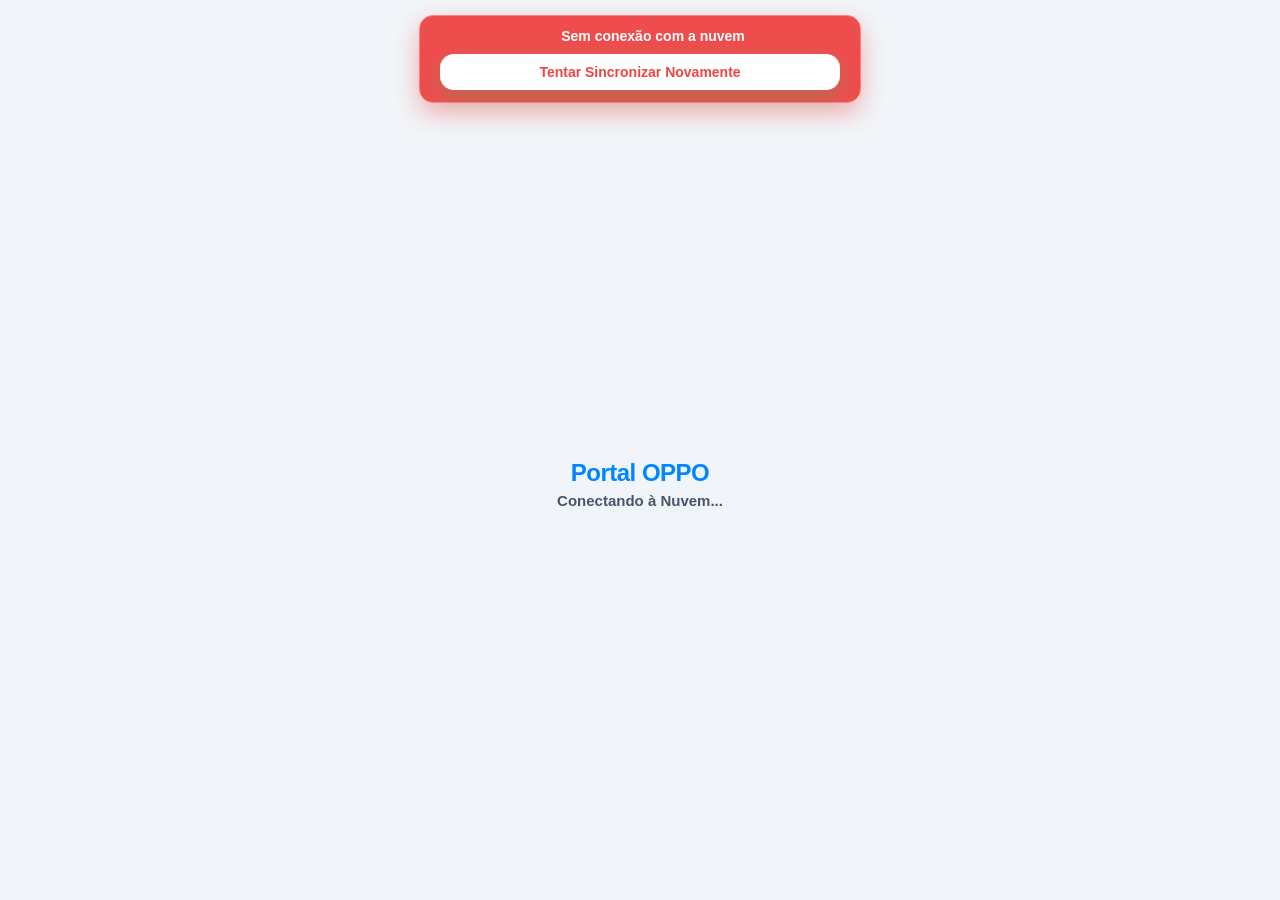
==== commit b23ec01e: "update" ====
--- a/index.html
+++ b/index.html
@@ -1,491 +1,764 @@
 <!DOCTYPE html>
 <html lang="pt-BR">
 <head>
-<meta charset="UTF-8">
-<meta name="viewport" content="width=device-width, initial-scale=1.0">
-<title>Portal OPPO - Premium</title>
-<link rel="manifest" href="manifest.json">
-<meta name="mobile-web-app-capable" content="yes">
-<meta name="apple-mobile-web-app-capable" content="yes">
-<meta name="apple-mobile-web-app-status-bar-style" content="black-translucent">
-<meta name="apple-mobile-web-app-title" content="Portal OPPO">
-<meta name="theme-color" content="#050a08">
-
-<script src="https://cdn.jsdelivr.net/npm/chart.js"></script>
-<script src="https://cdn.jsdelivr.net/npm/chartjs-plugin-datalabels@2"></script>
-<script src="https://cdn.jsdelivr.net/npm/canvas-confetti@1.6.0/dist/confetti.browser.min.js"></script>
-<script src="https://unpkg.com/lucide@latest"></script>
-
-<!-- CSS EXTERNO -->
-<link rel="stylesheet" href="style.css">
+    <meta charset="UTF-8">
+    <meta name="viewport" content="width=device-width, initial-scale=1.0">
+    <title>Portal OPPO Premium</title>
+    <link rel="manifest" href="manifest.json">
+    <meta name="mobile-web-app-capable" content="yes">
+    <meta name="apple-mobile-web-app-capable" content="yes">
+    <meta name="apple-mobile-web-app-status-bar-style" content="black-translucent">
+    <meta name="apple-mobile-web-app-title" content="Portal OPPO">
+    <meta name="theme-color" content="#050a08">
+    
+    <script src="https://cdn.jsdelivr.net/npm/chart.js"></script>
+    <script src="https://cdn.jsdelivr.net/npm/chartjs-plugin-datalabels@2"></script>
+    <script src="https://cdn.jsdelivr.net/npm/canvas-confetti@1.6.0/dist/confetti.browser.min.js"></script>
+    <script src="https://cdnjs.cloudflare.com/ajax/libs/html2canvas/1.4.1/html2canvas.min.js"></script>
+    <script src="https://unpkg.com/lucide@latest"></script>
+    
+    <!-- CSS EXTERNO -->
+    <link rel="stylesheet" href="style.css">
 </head>
 <body>
 
-<div id="toast-container"></div>
-<div id="painel-erro-conexao">
-    <div style="display: flex; align-items: center; justify-content: center; gap: 8px; color: white; font-weight: bold; font-size: 14px; margin-bottom: 8px;">
-        <i data-lucide="wifi-off" class="lucide-sm"></i> Sem conexão com a nuvem
-    </div>
-    <button class="btn-sistema" style="background: white; color: #ef4444 !important; margin-bottom: 0; padding: 10px; font-size: 14px; border-radius: 10px; font-weight: bold; box-shadow: none;" onclick="tentarReconectarAgora()">
-        <i data-lucide="refresh-cw"></i> Tentar Sincronizar Novamente
-    </button>
-</div>
-
-<div id="tela-loading" style="display: flex; flex-direction: column; justify-content: center; align-items: center; height: 100vh; background: var(--bg-fundo); position: fixed; top: 0; left: 0; width: 100%; z-index: 9999;">
-    <i data-lucide="loader-2" style="width: 54px; height: 54px; color: var(--primary); animation: spin 2s linear infinite; margin-bottom: 20px;"></i>
-    <h2 style="color: var(--primary); font-weight: 800;">Portal OPPO</h2>
-    <h3 style="color: var(--cor-secundaria);">Conectando à Nuvem...</h3>
-</div>
-
-<nav id="bottom-nav-bar" class="bottom-nav">
-    <div class="nav-item ativo" id="nav-home" onclick="navTo('tela-menu', this)"><i data-lucide="home"></i><span>Início</span></div>
-    <div class="nav-item" id="nav-venda" onclick="navAction('venda', this)"><i data-lucide="shopping-bag"></i><span>Vender</span></div>
-    <div class="nav-item" id="nav-acomp" onclick="navAction('acomp', this)"><i data-lucide="bar-chart-2"></i><span>Acomp.</span></div>
-    <div class="nav-item" id="nav-estoque" onclick="navAction('estoque', this)"><i data-lucide="package"></i><span>Estoque</span></div>
-    <div class="nav-item" id="nav-admin" onclick="navAction('admin', this)"><i data-lucide="settings"></i><span>Ajustes</span></div>
-</nav>
-
-<div id="modal-cancelar-venda" class="modal-overlay">
-    <div class="modal-content">
-        <h3 style="color: #ef4444;"><i data-lucide="alert-triangle"></i> Cancelar Venda</h3>
-        <p>Tem certeza que deseja cancelar e estornar esta venda? O estoque será reposto em +1 automaticamente.</p>
-        <div style="margin-top: 15px; text-align: left;">
-            <label style="font-size: 13px; font-weight: bold; color: var(--cor-secundaria);">Confirme sua senha (Supervisor):</label>
-            <input type="password" id="senha-confirmacao-cancelamento" placeholder="Digite sua senha" style="border-color: #ef4444;">
-        </div>
-        <div class="botoes-acao">
-            <button class="btn-acao btn-limpar" onclick="fecharModalCancelarVenda()">Voltar</button>
-            <button class="btn-acao btn-enviar" style="background: linear-gradient(135deg, #ef4444 0%, #b91c1c 100%);" onclick="validarECancelarVenda()">Confirmar Estorno</button>
-        </div>
-    </div>
-</div>
-
-<div id="modal-confirm-mostruario" class="modal-overlay">
-    <div class="modal-content">
-        <h3 id="titulo-confirm-mostruario" style="color: #ef4444;"><i data-lucide="alert-triangle"></i> Atenção</h3>
-        <p id="texto-confirm-mostruario"></p>
-        <div class="botoes-acao">
-            <button class="btn-acao btn-limpar" onclick="fecharModalConfirmMostruario()">Cancelar</button>
-            <button class="btn-acao btn-enviar" style="background: linear-gradient(135deg, #ef4444 0%, #b91c1c 100%);" onclick="executarRemoverMostruario()">Confirmar</button>
-        </div>
-    </div>
-</div>
-
-<div id="modal-prompt-mostruario" class="modal-overlay">
-    <div class="modal-content">
-        <h3 id="titulo-prompt-mostruario"><i data-lucide="tag"></i> Marcar Mostruário</h3>
-        <p id="texto-prompt-mostruario"></p>
-        <input type="text" id="input-obs-mostruario" placeholder="Digite o IMEI ou Obs. (Opcional)">
-        <div class="botoes-acao">
-            <button class="btn-acao btn-limpar" onclick="fecharModalPromptMostruario()">Cancelar</button>
-            <button class="btn-acao btn-enviar" onclick="executarAddMostruario()">Confirmar</button>
-        </div>
-    </div>
-</div>
-
-<div id="modal-motivo-estoque" class="modal-overlay">
-    <div class="modal-content">
-        <h3 style="color: var(--primary); margin-bottom: 10px; font-size: 22px;"><i data-lucide="clipboard-check"></i> Auditoria</h3>
-        <p style="color: var(--cor-secundaria); font-size: 13px; margin-bottom: 20px;">Para continuar, é obrigatório registrar o motivo da correção:</p>
-        <select id="select-motivo-estoque" style="width: 100%; padding: 14px; border-radius: 12px; border: 2px solid #f59e0b; font-weight: bold; margin-bottom: 25px; color: var(--cor-texto); background-color: var(--bg-input);">
-            <option value="Erro de Contagem no Sistema">Erro de Contagem no Sistema</option>
-            <option value="Lançamento indevido (Correção)">Lançamento indevido (Correção)</option>
-            <option value="Chegada / Entrada de Novos Aparelhos">Chegada / Entrada de Novos Aparelhos</option>
-            <option value="Peça Recolhida ou Transferida">Peça Recolhida ou Transferida</option>
-            <option value="Ajuste de Peça de Mostruário">Ajuste de Peça de Mostruário</option>
-            <option value="Furto / Divergência Desconhecida">Furto / Divergência Desconhecida</option>
-            <option value="Outros Motivos">Outros</option>
-        </select>
-        <div class="botoes-acao" style="gap: 15px;">
-            <button class="btn-acao btn-limpar" onclick="document.getElementById('modal-motivo-estoque').classList.remove('ativo');">Cancelar</button>
-            <button class="btn-acao btn-enviar" style="background: linear-gradient(135deg, #f59e0b 0%, #d97706 100%);" onclick="confirmarEnvioEstoqueMotivo()">Confirmar Correção</button>
-        </div>
-    </div>
-</div>
-
-<div id="modal-gerenciar-equipe" class="modal-overlay">
-    <div class="modal-fullscreen-content">
-        <button onclick="fecharModalEquipe()" style="position: absolute; top: 15px; right: 15px; background: #ef4444; color: white; border: none; border-radius: 50%; width: 36px; height: 36px; display: flex; align-items: center; justify-content: center; cursor: pointer;"><i data-lucide="x" class="lucide-sm" style="margin:0;"></i></button>
-        <h3 id="titulo-modal-equipe" style="margin-top: 0; margin-bottom: 20px; padding-right: 40px;"><i data-lucide="users"></i> Equipe</h3>
-        <div class="tabs-header">
-            <button class="tab-btn ativo equipe-tab-btn" onclick="switchTab('equipe-tab-promotores', 'equipe-tab')"><i data-lucide="user"></i> Promotores</button>
-            <button class="tab-btn equipe-tab-btn" onclick="switchTab('equipe-tab-lojas', 'equipe-tab')"><i data-lucide="store"></i> Lojas & Vends</button>
-        </div>
-        <div id="equipe-tab-promotores" class="equipe-tab-content" style="display: block;">
-            <input type="text" placeholder="🔍 Buscar promotor..." onkeyup="filtrarListaModal('item-modal-busca-promotor', this.value)" style="margin-bottom: 15px; padding: 10px; border-radius: 8px; border: 1px solid var(--border-color); background: var(--bg-input); color: var(--cor-texto);">
-            <div id="lista-modal-promotores" style="max-height: 250px; overflow-y: auto; margin-bottom: 15px;"></div>
-            <div style="background: var(--bg-item); padding: 20px; border-radius: 16px; border: 1px solid var(--border-color);">
-                <strong style="font-size: 15px; color: #10b981; display: flex; align-items: center; margin-bottom: 15px;"><i data-lucide="user-plus"></i> Criar Novo Promotor</strong>
-                <div class="input-admin-row" style="margin-bottom: 8px;"><input type="text" id="modal-promotor-login" placeholder="Login"><input type="text" id="modal-promotor-nome" placeholder="Nome Completo"></div>
-                <div class="input-admin-row" style="margin-bottom: 8px;"><input type="text" id="modal-promotor-senha" placeholder="Senha Padrão"><input type="number" id="modal-promotor-meta" placeholder="Meta Individual Padrão"></div>
-                <div style="margin-bottom: 15px; background: var(--bg-container); padding: 15px; border-radius: 12px; border: 1px solid var(--border-color); text-align: left;">
-                    <span style="font-size: 13px; font-weight: bold; color: #8b5cf6; display: flex; align-items: center; margin-bottom: 12px;"><i data-lucide="shield"></i> Permissões de Acesso:</span>
-                    <div style="display: grid; grid-template-columns: 1fr 1fr; gap: 12px; font-size: 13px;">
-                        <label style="cursor: pointer;"><input type="checkbox" id="perm-vendas" checked> Lançar Vendas</label>
-                        <label style="cursor: pointer;"><input type="checkbox" id="perm-acomp" checked> Acompanhamento</label>
-                        <label style="cursor: pointer;"><input type="checkbox" id="perm-est-ver" checked> Ver Estoque</label>
-                        <label style="cursor: pointer;"><input type="checkbox" id="perm-est-edit" checked> Editar Estoque</label>
-                    </div>
-                </div>
-                <div style="margin-bottom: 15px; background: var(--bg-container); padding: 15px; border-radius: 12px; border: 1px solid var(--border-color);">
-                    <span style="font-size: 13px; font-weight: bold; color: var(--cor-secundaria); display: block; margin-bottom: 10px;">Lojas Permitidas:</span>
-                    <div id="modal-promotor-lojas" style="display: grid; grid-template-columns: 1fr; gap: 10px; font-size: 13px; max-height: 150px; overflow-y: auto; text-align: left;"></div>
-                </div>
-                <button class="btn-sistema" style="width: 100%; padding:14px; border-radius:12px; font-size:15px; margin-bottom:0;" onclick="adminAddPromotorEquipe()"><i data-lucide="plus" style="margin-right:6px;"></i> Adicionar Promotor</button>
-            </div>
-        </div>
-        <div id="equipe-tab-lojas" class="equipe-tab-content" style="display: none;">
-            <input type="text" placeholder="🔍 Buscar loja..." onkeyup="filtrarListaModal('item-modal-busca-loja', this.value)" style="margin-bottom: 15px; padding: 10px; border-radius: 8px; border: 1px solid var(--border-color); background: var(--bg-input); color: var(--cor-texto);">
-            <div id="lista-modal-lojas" style="max-height: 250px; overflow-y: auto; margin-bottom: 15px;"></div>
-            <div style="background: var(--bg-item); padding: 20px; border-radius: 16px; border: 1px solid var(--border-color); margin-bottom: 15px;">
-                <strong style="font-size: 15px; color: #10b981; display: flex; align-items: center; margin-bottom: 15px;"><i data-lucide="plus-circle"></i> Criar Nova Loja</strong>
-                <div class="input-admin-row" style="margin-bottom: 8px;"><input type="text" id="modal-loja-nome" placeholder="Nome da Loja" style="flex: 2;"><input type="number" id="modal-loja-capa" placeholder="Capa Total" style="flex: 1;"></div>
-                <button class="btn-sistema" style="width: 100%; padding:14px; border-radius:12px; font-size:15px; margin-bottom:0;" onclick="adminAddLojaEquipe()">Criar Loja</button>
-            </div>
-            <div style="background: var(--bg-item); padding: 20px; border-radius: 16px; border: 1px solid var(--border-color);">
-                <strong style="font-size: 15px; color: #f59e0b; display: flex; align-items: center; margin-bottom: 15px;"><i data-lucide="user-plus"></i> Adicionar Vendedores</strong>
-                <div class="input-admin-row" style="margin-bottom: 8px;"><select id="modal-select-loja"></select></div>
-                <div class="input-admin-row" style="margin-bottom: 8px;"><input type="text" id="modal-vendedor-nome" placeholder="Nomes separados por vírgula" style="width: 100%;"></div>
-                <button class="btn-sistema" style="background: linear-gradient(135deg, #f59e0b 0%, #d97706 100%); width: 100%; padding:14px; border-radius:12px; font-size:15px; margin-bottom:0; box-shadow: 0 4px 10px rgba(245, 158, 11, 0.3);" onclick="adminAddVendedorEquipe()">Vincular Vendedor</button>
-            </div>
-        </div>
-    </div>
-</div>
-
-<div id="modal-edicao" class="modal-overlay">
-    <div class="modal-content">
-        <h3 id="modal-edicao-titulo"><i data-lucide="edit"></i> Editar</h3>
-        <div id="modal-edicao-corpo" style="text-align: left; max-height: 300px; overflow-y: auto; margin-bottom: 20px; background: var(--bg-item); padding: 15px; border-radius: 12px; border: 1px solid var(--border-color);"></div>
-        <div class="botoes-acao">
-            <button class="btn-acao btn-limpar" onclick="fecharModalEdicao()"><i data-lucide="x"></i> Cancelar</button>
-            <button class="btn-acao btn-enviar" id="btn-salvar-edicao"><i data-lucide="check"></i> Confirmar</button>
-        </div>
-    </div>
-</div>
-
-<div id="modal-imei" class="modal-overlay">
-<div class="modal-content">
-<h3 id="modal-titulo-aparelho"><i data-lucide="smartphone"></i> Modelo</h3>
-<p>Deseja informar o IMEI deste aparelho?</p>
-<input type="number" id="input-imei" placeholder="Digite o IMEI (Opcional)">
-<div class="botoes-acao">
-<button class="btn-acao btn-limpar" onclick="confirmarImei(false)">Pular</button>
-<button class="btn-acao btn-enviar" onclick="confirmarImei(true)">Confirmar</button>
-</div>
-</div>
-</div>
-
-<div id="modal-senha" class="modal-overlay">
-<div class="modal-content">
-<h3><i data-lucide="lock"></i> Segurança da Conta</h3>
-<p id="texto-modal-senha">Sua senha atual é a padrão. Deseja alterá-la para maior segurança?</p>
-<div id="etapa-pergunta-senha" style="display: block;">
-<div class="botoes-acao">
-<button class="btn-acao btn-limpar" onclick="responderTrocaSenha(false)">Não</button>
-<button class="btn-acao btn-enviar" onclick="responderTrocaSenha(true)">Sim</button>
-</div>
-</div>
-<div id="etapa-formulario-senha" style="display: none; text-align: left;">
-<label style="font-size: 13px; font-weight: bold; color: var(--cor-secundaria);">Nova Senha:</label>
-<input type="password" id="nova-senha-1" placeholder="Digite a nova senha">
-<label style="font-size: 13px; font-weight: bold; color: var(--cor-secundaria);">Confirmar Nova Senha:</label>
-<input type="password" id="nova-senha-2" placeholder="Confirme a nova senha">
-<div class="botoes-acao" style="margin-top: 15px;">
-<button class="btn-acao btn-limpar" onclick="cancelarTrocaSenha()">Cancelar</button>
-<button class="btn-acao btn-enviar" id="btn-salvar-senha" onclick="salvarNovaSenha()">Salvar Nova Senha</button>
-</div>
-</div>
-</div>
-</div>
-
-<div class="container">
-    <div class="header-global" id="header-global">
-        <div id="header-view-home" style="display: flex; align-items: center; justify-content: space-between; width: 100%;">
-            <div class="header-user-info">
-                <div class="header-avatar" id="header-avatar">U</div>
-                <div style="text-align: left;">
-                    <div style="font-size: 10px; color: var(--cor-secundaria); font-weight: bold;">PORTAL OPPO</div>
-                    <div style="font-size: 14px; font-weight: bold; color: var(--cor-texto);" id="header-nome">Usuário</div>
-                </div>
-            </div>
-            <div class="header-actions">
-                <button class="btn-save-memory" onclick="salvarConfiguracoesGlobais(true)" title="Salvar Alterações no Banco"><i data-lucide="save" class="lucide-sm"></i> Salvar</button>
-                <button class="btn-header" onclick="toggleTema()"><i data-lucide="moon" id="icone-tema"></i></button>
-            </div>
-        </div>
-        <div id="header-view-back" style="display: none; align-items: center; justify-content: space-between; width: 100%;">
-            <div style="display: flex; align-items: center; gap: 12px;">
-                <button class="btn-back-nav" onclick="navTo('tela-menu', document.getElementById('nav-home'))"><i data-lucide="arrow-left" style="width: 24px; height: 24px;"></i> <span id="header-title-sub">Título</span></button>
-                <button class="btn-save-memory" onclick="salvarConfiguracoesGlobais(true)" title="Salvar Alterações (Memory Card)"><i data-lucide="save" class="lucide-sm"></i> Salvar</button>
-            </div>
-            <div class="header-actions"><button class="btn-header" onclick="toggleTema()"><i data-lucide="moon" id="icone-tema-sub"></i></button></div>
-        </div>
-    </div>
-
-<div id="tela-login" class="tela ativa">
-    <div class="bg-watermark"></div>
-    <div class="login-content">
-        <div class="login-header">
-            <h2>Portal OPPO</h2>
-            <h3>Gestão e Inteligência de Vendas</h3>
-        </div>
-        <div class="login-inputs">
-            <input type="text" id="nome-usuario" placeholder="Usuário">
-            <input type="password" id="senha-usuario" placeholder="Senha">
-        </div>
-        <button class="btn-sistema" id="btn-login" style="margin-top:10px;" onclick="realizarLogin()"><i data-lucide="log-in" style="margin-right: 8px;"></i> Acessar Sistema</button>
-        <div class="login-footer">
-            <img src="https://upload.wikimedia.org/wikipedia/commons/b/b8/OPPO_Logo.svg" alt="OPPO" class="logo-rodape-login">
-            <span class="assinatura-texto" style="font-size: 10px; color: var(--cor-secundaria); font-weight:bold;">POWERED BY GABRIEL SILVA</span>
-        </div>
-    </div>
-</div>
-
-<div id="tela-menu" class="tela">
-    <div style="background: var(--bg-card); padding: 25px; border-radius: 20px; border: 1px solid var(--border-color); margin-bottom: 25px; margin-top: 10px;">
-        <h4 style="margin-top: 0; margin-bottom: 20px; font-size: 16px;"><i data-lucide="zap"></i> Ações Rápidas</h4>
-        <button class="btn-sistema" id="btn-menu-venda" onclick="navAction('venda', document.getElementById('nav-venda'))" style="font-size: 18px; padding: 20px; margin-bottom: 15px;"><i data-lucide="plus-circle" class="lucide-lg"></i> Lançar Nova Venda</button>
-        <div style="display: grid; grid-template-columns: 1fr 1fr; gap: 15px;">
-            <button class="btn-sistema" id="btn-dashboard" style="background: linear-gradient(135deg, #10b981 0%, #059669 100%); margin: 0; font-size: 14px; padding: 16px;" onclick="navAction('dashboard', document.getElementById('nav-acomp'))"><i data-lucide="bar-chart-2"></i> Metas</button>
-            <button class="btn-sistema" id="btn-menu-historico" style="background: linear-gradient(135deg, #8b5cf6 0%, #6d28d9 100%); margin: 0; font-size: 14px; padding: 16px;" onclick="abrirHistorico('geral')"><i data-lucide="clock"></i> Histórico</button>
-            <button class="btn-sistema" id="btn-menu-auditoria" style="background: linear-gradient(135deg, #f59e0b 0%, #d97706 100%); margin: 0; font-size: 14px; padding: 16px; grid-column: span 2;" onclick="abrirHistorico('estoque')"><i data-lucide="search"></i> Auditoria de Estoque</button>
-        </div>
-    </div>
-    <button class="btn-sistema btn-voltar" style="background: transparent; color: #ef4444 !important; box-shadow: none; border: 2px solid #ef4444; font-weight: bold;" onclick="fazerLogout()"><i data-lucide="log-out"></i> Sair do Sistema</button>
-</div>
-
-<div id="tela-promotores" class="tela"><div id="botoes-promotores-dinamicos"></div></div>
-<div id="tela-lojas" class="tela"><div id="botoes-lojas-dinamicos"></div></div>
-
-<div id="tela-venda" class="tela">
-<div class="card-padrao">
-<div class="card-promotor" style="margin-bottom:0; padding:0; border:none; box-shadow:none; background:transparent;">
-<i data-lucide="smartphone" style="width: 32px; height: 32px; color: var(--primary);"></i>
-<div class="info-promotor">
-<span class="label-promotor">RESPONSÁVEL</span>
-<span class="nome-promotor" id="nome-promotor-ativo">Carregando...</span>
-<span style="font-size:12px; font-weight:bold; color:var(--cor-texto);" id="titulo-loja-ativa">Loja</span>
-</div>
-</div>
-</div>
-<div class="painel-cards">
-<div class="instrucao-cards"><i data-lucide="user-check"></i> 1º Selecione o Vendedor:</div>
-<div id="grid-vendedores" class="seletor-promotores" style="margin-bottom: 25px;"></div>
-<div class="instrucao-cards"><i data-lucide="smartphone"></i> 2º Toque no aparelho vendido:</div>
-<div class="grid-aparelhos" id="grid-aparelhos"></div>
-</div>
-<div id="area-conferencia">
-<div style="font-size: 14px; font-weight: bold; color: var(--cor-texto); display: flex; align-items: center; gap: 6px;"><i data-lucide="check-circle"></i> Conferir seleção:</div>
-<div id="lista-pendentes" class="lista-pendentes"></div>
-<div class="botoes-acao">
-<button class="btn-acao btn-limpar" onclick="limparPendentes()"><i data-lucide="trash-2"></i> Corrigir</button>
-<button class="btn-acao btn-enviar" id="btn-enviar-venda" onclick="enviarParaBanco()"><i data-lucide="send"></i> Enviar</button>
-</div>
-</div>
-<button class="btn-sistema btn-voltar" id="btn-trocar-loja" style="margin-bottom: 10px; display:none; padding:12px; font-size:14px; font-weight:bold;"></button>
-</div>
-
-<div id="tela-acompanhamento" class="tela">
-<div id="seletor-promotores" class="seletor-promotores"></div>
-<div id="seletor-sub-promotores" class="seletor-promotores" style="display: none; padding-top: 0; margin-top: -10px; margin-bottom: 15px;"></div>
-<div class="controles-topo-acompanhamento">
-<select id="seletor-mes" class="seletor-mes" style="border-color: var(--primary);" onchange="carregarDadosDoBanco()"><option value="">Mês Atual</option></select>
-</div>
-<div style="display:flex;"><button class="btn-sistema" id="btn-atualizar-acomp" style="background: linear-gradient(135deg, #10b981 0%, #059669 100%); margin-bottom: 20px; width: calc(50% - 5px);" onclick="carregarDadosDoBanco()"><i data-lucide="refresh-cw"></i> Atualizar</button><button class="btn-sistema" id="btn-export-acomp" style="background: linear-gradient(135deg, #3b82f6 0%, #2563eb 100%); margin-bottom: 20px; margin-left: 10px; width: calc(50% - 5px);" onclick="baixarRelatorioAcomp()"><i data-lucide="download"></i> Excel</button></div>
-<div class="container-acompanhamento" id="lista-agrupada">Carregando dados da nuvem...</div>
-</div>
-
-<div id="tela-estoque" class="tela">
-<div id="seletor-promotores-estoque" class="seletor-promotores"></div>
-<button class="btn-sistema" id="btn-atualizar-estoque" style="background: linear-gradient(135deg, #10b981 0%, #059669 100%); margin-bottom: 15px;" onclick="carregarEstoqueDoBanco()"><i data-lucide="refresh-cw"></i> Atualizar Estoque</button>
-
-<div id="container-btn-conferencia-ok" style="display: none; margin-bottom: 15px;">
-    <button class="btn-sistema" id="btn-conferencia-ok" style="background: linear-gradient(135deg, #3b82f6 0%, #2563eb 100%); box-shadow: 0 8px 20px rgba(59, 130, 246, 0.25);" onclick="enviarConferenciaDiaria()">
-        <i data-lucide="check-square" class="lucide-lg"></i> Confirmar Conferência Diária
-    </button>
-</div>
-
-<div style="display: flex; gap: 10px; margin-bottom: 15px;">
-    <select id="filtro-loja-estoque" class="seletor-mes" style="margin-bottom: 0; flex: 1; border-color: var(--primary);" onchange="renderizarListaEstoque()">
-        <option value="todas">Todas as Lojas</option>
-    </select>
-    <input type="text" id="busca-estoque" placeholder="🔍 Buscar modelo..." style="margin-bottom: 0; flex: 1; border-color: var(--primary);" onkeyup="renderizarListaEstoque()">
-</div>
-
-<label style="font-size: 14px; color: var(--cor-secundaria); display: flex; align-items: center; justify-content: center; gap: 8px; margin-bottom: 20px; cursor: pointer; font-weight: 600;">
-    <input type="checkbox" id="check-mostrar-zerados" onchange="renderizarListaEstoque()" style="width: auto; margin:0;" checked> <i data-lucide="eye"></i> Mostrar modelos zerados
-</label>
-
-<div id="area-conferencia-estoque">
-    <div style="font-weight: bold; font-size: 15px; margin-bottom: 10px; color: var(--primary);"><i data-lucide="clipboard-check"></i> Conferir Alterações de Estoque:</div>
-    <div id="lista-pendentes-estoque"></div>
-    <div class="botoes-acao" style="margin-top: 15px;">
-        <button class="btn-acao btn-limpar" onclick="limparConferenciaEstoque()"><i data-lucide="x"></i> Corrigir</button>
-        <button class="btn-acao btn-enviar" id="btn-enviar-estoque" style="background: var(--primary-gradiente);" onclick="verificarMotivoEstoque()"><i data-lucide="upload-cloud"></i> Enviar Atualização</button>
-    </div>
-</div>
-<div class="container-acompanhamento" id="lista-estoque-agrupada">Carregando estoque da nuvem...</div>
-</div>
-
-<div id="tela-historico" class="tela">
-    <div style="margin-bottom: 10px; text-align: left; display: none;" id="container-filtro-sup-historico">
-        <label style="font-size: 13px; font-weight: bold; color: var(--cor-secundaria); display: block; margin-bottom: 6px;">Filtrar Região (Supervisor):</label>
-        <select id="filtro-sup-historico" style="width: 100%; border-color: var(--primary); background-color: var(--bg-card); padding: 14px; margin-bottom: 15px;" onchange="mudouSupHistorico()"></select>
-    </div>
-    <div style="margin-bottom: 15px; text-align: left;">
-        <label style="font-size: 13px; font-weight: bold; color: var(--cor-secundaria); display: block; margin-bottom: 6px;">Filtrar Usuário:</label>
-        <select id="filtro-promotor-historico" style="width: 100%; border-color: #8b5cf6; background-color: var(--bg-card); padding: 14px; margin-bottom: 0;" onchange="aplicarFiltroHistorico()"></select>
-    </div>
-    <div style="margin-bottom: 15px; text-align: left;">
-        <label style="font-size: 13px; font-weight: bold; color: var(--cor-secundaria); display: flex; align-items: center; gap: 8px; cursor: pointer;">
-            <input type="checkbox" id="filtro-ocultar-cancelados" onchange="aplicarFiltroHistorico()" checked style="width: auto; margin: 0;"> Ocultar vendas canceladas
-        </label>
-    </div>
-    <div style="display: flex; gap: 10px; margin-bottom: 20px;">
-        <div style="flex: 1; text-align: left;">
-            <label style="font-size: 13px; font-weight: bold; color: var(--cor-secundaria); display: block; margin-bottom: 6px;">Data Início:</label>
-            <input type="date" id="filtro-data-inicio-historico" style="border-color: #8b5cf6; background-color: var(--bg-card); padding: 14px; margin-bottom: 0;" onchange="aplicarFiltroHistorico()">
-        </div>
-        <div style="flex: 1; text-align: left;">
-            <label style="font-size: 13px; font-weight: bold; color: var(--cor-secundaria); display: block; margin-bottom: 6px;">Data Fim:</label>
-            <input type="date" id="filtro-data-fim-historico" style="border-color: #8b5cf6; background-color: var(--bg-card); padding: 14px; margin-bottom: 0;" onchange="aplicarFiltroHistorico()">
-        </div>
-    </div>
-    <div style="display:flex;">
-        <button class="btn-sistema" style="background: linear-gradient(135deg, #10b981 0%, #059669 100%); margin-bottom: 20px; width: calc(50% - 5px);" onclick="carregarHistoricoDoBanco(true)"><i data-lucide="cloud-download"></i> Atualizar</button>
-        <button class="btn-sistema" id="btn-export-historico" style="background: linear-gradient(135deg, #3b82f6 0%, #2563eb 100%); margin-bottom: 20px; margin-left: 10px; width: calc(50% - 5px);" onclick="baixarRelatorioHistorico()"><i data-lucide="download"></i> Excel</button>
-    </div>
-    <div id="lista-historico" style="text-align: left; min-height: 300px; max-height: 600px; overflow-y: auto; background: var(--bg-card); padding: 18px; border-radius: 16px; border: 1px solid var(--border-color);">Carregando histórico da nuvem...</div>
-</div>
-
-<div id="tela-dashboard" class="tela">
-    <div class="controles-topo-acompanhamento" style="margin-bottom: 20px; display: flex; gap: 10px; align-items: center;">
-        <select id="seletor-mes-dash" class="seletor-mes" style="padding: 14px; font-size: 15px; margin-bottom: 0; flex: 1; border-color: var(--primary);" onchange="abrirDashboard()"><option value="">Mês Atual</option></select>
-        <button class="btn-sistema" onclick="forcarAtualizacaoDashboard()" style="margin-bottom: 0; width: auto; padding: 14px 18px; border-radius: 12px; background: var(--primary-gradiente);" title="Forçar Atualização"><i data-lucide="refresh-cw" id="icon-refresh-dash" style="margin: 0;"></i></button>
-    </div>
-    <div id="container-filtro-supervisor-dash" style="display: none; margin-bottom: 15px;">
-        <label style="font-size: 13px; font-weight: bold; color: var(--cor-secundaria); display: block; text-align: left; margin-bottom: 6px;">Equipe / Região:</label>
-        <select id="filtro-supervisor-dash" class="seletor-mes" style="width: 100%; padding: 14px;" onchange="mudouSupervisorDash()"></select>
-    </div>
-    <div id="container-filtro-promotor-dash" style="display: none; margin-bottom: 20px;">
-        <label style="font-size: 13px; font-weight: bold; color: var(--cor-secundaria); display: block; text-align: left; margin-bottom: 6px;">Promotor:</label>
-        <select id="filtro-promotor-dash" class="seletor-mes" style="width: 100%; padding: 14px; border-color: #8b5cf6; background-color: var(--bg-card);" onchange="abrirDashboard()"></select>
-    </div>
-    <div style="display: grid; grid-template-columns: 1fr 1fr; gap: 15px; margin-bottom: 15px;">
-        <div style="background: var(--primary-gradiente); color: white; padding: 20px 15px; border-radius: 20px; box-shadow: 0 10px 20px rgba(34,197,94,0.25);">
-            <span style="font-size: 12px; font-weight: bold; text-transform: uppercase; letter-spacing: 1px; display: flex; align-items: center; justify-content: center; gap: 6px;"><i data-lucide="shopping-bag" class="lucide-sm"></i> Vendas Totais</span>
-            <h1 id="total-vendas-geral" style="margin: 10px 0 0 0; font-size: 32px;">...</h1>
-        </div>
-        <div style="background: linear-gradient(135deg, #10b981 0%, #059669 100%); color: white; padding: 20px 15px; border-radius: 20px; box-shadow: 0 10px 20px rgba(16,185,129,0.25);">
-            <span style="font-size: 12px; font-weight: bold; text-transform: uppercase; letter-spacing: 1px; display: flex; align-items: center; justify-content: center; gap: 6px;"><i data-lucide="trending-up" class="lucide-sm"></i> Média / Dia</span>
-            <h1 id="media-diaria-geral" style="margin: 10px 0 0 0; font-size: 32px;">...</h1>
-        </div>
-    </div>
-    <div onclick="toggleComissao()" style="background: linear-gradient(135deg, #f59e0b 0%, #d97706 100%); color: white; padding: 25px 20px; border-radius: 20px; box-shadow: 0 10px 25px rgba(245,158,11,0.3); cursor: pointer; transition: transform 0.2s; margin-bottom: 25px; text-align: left; display: flex; justify-content: space-between; align-items: center;">
-        <div>
-            <span style="font-size: 12px; font-weight: bold; text-transform: uppercase; letter-spacing: 1px; display: flex; align-items: center; gap: 6px; margin-bottom: 8px;"><i data-lucide="dollar-sign" class="lucide-sm"></i> Comissão Prevista</span>
-            <h1 id="total-comissao-geral" style="margin: 0; font-size: 32px;" data-valor="R$ 0,00">R$ ****</h1>
-        </div>
-        <span id="icone-olho-comissao" style="background: rgba(255,255,255,0.2); border-radius: 50%; width: 48px; height: 48px; display: flex; align-items: center; justify-content: center;"><i data-lucide="eye" style="margin:0;"></i></span>
-    </div>
-    <div style="background: var(--bg-card); padding: 20px; border-radius: 20px; margin-bottom: 25px; border: 1px solid var(--border-color);">
-        <h4 style="margin-top:0; text-align:left; display: flex; align-items: center; gap: 8px;"><i data-lucide="pie-chart"></i> Modelos Mais Vendidos</h4>
-        <div style="position: relative; height: 260px; width: 100%; display: flex; justify-content: center;"><canvas id="graficoTopModelos"></canvas></div>
-    </div>
-    <div style="background: var(--bg-card); padding: 20px; border-radius: 20px; margin-bottom: 25px; text-align: left; border: 1px solid var(--border-color);">
-        <h4 style="margin-top:0; border-bottom: 1px solid var(--border-color); padding-bottom: 12px; display: flex; align-items: center; gap: 8px;"><i data-lucide="star"></i> Aparelhos Foco</h4>
-        <div id="lista-foco-ativo-dash" style="font-size: 14px; margin-bottom: 15px; margin-top: 15px; color: var(--cor-texto);">Carregando alvo...</div>
-        <div id="detalhe-coparticipacao-cards" style="font-size: 14px; color: var(--cor-secundaria); border-top: 1px dashed var(--border-color); padding-top: 15px;">Carregando detalhes...</div>
-    </div>
-    <div style="background: var(--bg-card); padding: 20px; border-radius: 20px; margin-bottom: 25px; border: 1px solid var(--border-color);">
-        <h4 style="margin-top:0; text-align:left; display: flex; align-items: center; gap: 8px;"><i data-lucide="target"></i> Meta Foco vs Realizado</h4>
-        <div style="width: 100%; overflow-x: auto; overflow-y: hidden;"><div id="wrap-graficoMetaPremiumCapa" style="position: relative; height: 350px; min-width: 100%;"><canvas id="graficoMetaPremiumCapa"></canvas></div></div>
-    </div>
-    <div style="background: var(--bg-card); padding: 20px; border-radius: 20px; margin-bottom: 25px; border: 1px solid var(--border-color);">
-        <h4 style="margin-top:0; text-align:left; display: flex; align-items: center; gap: 8px;"><i data-lucide="percent"></i> Coparticipação Premium (%)</h4>
-        <div style="width: 100%; overflow-x: auto; overflow-y: hidden;"><div id="wrap-graficoCoparticipacaoPromotores" style="position: relative; height: 350px; min-width: 100%;"><canvas id="graficoCoparticipacaoPromotores"></canvas></div></div>
-    </div>
-    <div style="background: var(--bg-card); padding: 20px; border-radius: 20px; margin-bottom: 25px; text-align: left; border: 1px solid var(--border-color);">
-        <h4 id="titulo-ranking-dash" style="margin-top:0; border-bottom: 1px solid var(--border-color); padding-bottom: 12px; display: flex; align-items: center; gap: 8px;"><i data-lucide="award"></i> Ranking</h4>
-        <div id="lista-ranking-promotores" style="margin-top: 15px;">Carregando ranking...</div>
-    </div>
-    <div style="background: var(--bg-card); padding: 20px; border-radius: 20px; margin-bottom: 25px; border: 1px solid var(--border-color);">
-        <h4 style="margin-top:0; text-align:left; display: flex; align-items: center; gap: 8px;"><i data-lucide="store"></i> Vendas por Loja</h4>
-        <div style="width: 100%; overflow-x: auto; overflow-y: hidden;"><div id="wrap-graficoVendasLoja" style="position: relative; height: 350px; min-width: 100%;"><canvas id="graficoVendasLoja"></canvas></div></div>
-    </div>
-</div>
-
-<div id="tela-admin" class="tela">
-    <div class="tabs-header">
-        <button class="tab-btn ativo admin-tab-btn" onclick="switchTab('admin-tab-equipe', 'admin-tab')"><i data-lucide="users"></i> Equipes & Regiões</button>
-        <button class="tab-btn admin-tab-btn" onclick="switchTab('admin-tab-comissao', 'admin-tab')"><i data-lucide="dollar-sign"></i> Regras de Comissão</button>
-        <button class="tab-btn admin-tab-btn" onclick="switchTab('admin-tab-global', 'admin-tab')"><i data-lucide="smartphone"></i> Modelos</button>
-    </div>
-    <div id="admin-tab-equipe" class="admin-tab-content" style="display: block;">
-        <div class="bloco-admin" id="bloco-lista-supervisores" style="background: var(--bg-card); border-radius: 20px; border: 1px solid var(--border-color); padding:20px;">
-            <h4><i data-lucide="network"></i> Regiões e Equipes</h4>
+    <div id="toast-container"></div>
+
+    <div id="painel-erro-conexao">
+        <div style="display: flex; align-items: center; justify-content: center; gap: 8px; color: white; font-weight: bold; font-size: 14px; margin-bottom: 10px;">
+            <i data-lucide="wifi-off" class="lucide-sm"></i> Sem conexão com a nuvem
+        </div>
+        <button class="btn-sistema" style="background: white; color: #ef4444 !important; margin-bottom: 0; padding: 10px; font-size: 14px;" onclick="location.reload()">
+            <i data-lucide="refresh-cw"></i> Tentar Sincronizar Novamente
+        </button>
+    </div>
+
+    <div id="tela-loading" style="display: flex; flex-direction: column; justify-content: center; align-items: center; height: 100vh; background: var(--bg-fundo); position: fixed; top: 0; left: 0; width: 100%; z-index: 9999;">
+        <i data-lucide="loader-2" style="width: 54px; height: 54px; color: var(--primary); animation: spin 2s linear infinite; margin-bottom: 20px;"></i>
+        <h2 style="color: var(--primary); font-weight: 800;">Portal OPPO</h2>
+        <h3 style="color: var(--cor-secundaria);">Conectando à Nuvem...</h3>
+    </div>
+
+    <!-- BARRA LATERAL EXCLUSIVA PARA PC (SIDEBAR) -->
+    <aside id="sidebar-desktop" class="sidebar-desktop">
+        <div class="sidebar-logo">
+            <i data-lucide="smartphone" style="width: 28px; height: 28px;"></i> Portal OPPO
+        </div>
+        <nav class="sidebar-nav">
+            <a href="#" class="sidebar-link ativo" data-acao="home" onclick="navTo('tela-menu'); return false;"><i data-lucide="home"></i> Início</a>
+            <a href="#" class="sidebar-link" data-acao="dashboard" onclick="navAction('dashboard'); return false;"><i data-lucide="bar-chart-2"></i> Dashboard</a>
+            <a href="#" class="sidebar-link" data-acao="venda" onclick="navAction('venda'); return false;"><i data-lucide="shopping-bag"></i> Vender</a>
+            <a href="#" class="sidebar-link" data-acao="acomp" onclick="navAction('acomp'); return false;"><i data-lucide="list"></i> Acompanhamento</a>
+            <a href="#" class="sidebar-link" data-acao="estoque" onclick="navAction('estoque'); return false;"><i data-lucide="package"></i> Estoque</a>
+            <a href="#" class="sidebar-link" id="nav-sidebar-historico" data-acao="historico" onclick="navAction('historico'); return false;"><i data-lucide="clock"></i> Histórico / Auditoria</a>
+            <a href="#" class="sidebar-link" id="nav-sidebar-admin" data-acao="admin" onclick="navAction('admin'); return false;"><i data-lucide="settings"></i> Ajustes do Sistema</a>
+        </nav>
+        <div class="sidebar-footer">
+            <button class="btn-sistema btn-sair-sidebar" onclick="fazerLogout()"><i data-lucide="log-out"></i> Sair da Conta</button>
+        </div>
+    </aside>
+
+    <!-- BARRA INFERIOR ORIGINAL PARA CELULAR -->
+    <nav id="bottom-nav-bar" class="bottom-nav">
+        <div class="nav-item ativo" id="nav-home" data-acao="home" onclick="navTo('tela-menu')"><i data-lucide="home"></i><span>Início</span></div>
+        <div class="nav-item" id="nav-venda" data-acao="venda" onclick="navAction('venda')"><i data-lucide="shopping-bag"></i><span>Vender</span></div>
+        <div class="nav-item" id="nav-acomp" data-acao="acomp" onclick="navAction('acomp')"><i data-lucide="bar-chart-2"></i><span>Acomp.</span></div>
+        <div class="nav-item" id="nav-estoque" data-acao="estoque" onclick="navAction('estoque')"><i data-lucide="package"></i><span>Estoque</span></div>
+        <div class="nav-item" id="nav-admin" data-acao="admin" onclick="navAction('admin')"><i data-lucide="settings"></i><span>Ajustes</span></div>
+    </nav>
+
+    <!-- MODAIS DO SISTEMA -->
+    <div id="modal-extrato-comissao" class="modal-overlay">
+        <div class="modal-content" style="max-width: 450px;">
+            <h3 style="color: var(--primary); margin-bottom: 5px;"><i data-lucide="receipt"></i> Extrato de Comissão</h3>
+            <p style="font-size: 12px; color: var(--cor-secundaria); margin-bottom: 20px;">Detalhamento das regras e valores aplicados no período.</p>
+            <div id="lista-extrato-comissao" style="background: var(--bg-item); border-radius: 12px; border: 1px solid var(--border-color); padding: 15px; max-height: 400px; overflow-y: auto;"></div>
+            <div class="botoes-acao">
+                <button class="btn-acao btn-limpar" style="width: 100%;" onclick="fecharModalExtrato()">Fechar Extrato</button>
+            </div>
+        </div>
+    </div>
+
+    <!-- MODAL DE AÇÕES DE USUÁRIO (TRÊS PONTINHOS) -->
+    <div id="modal-acoes-usuario" class="modal-overlay" style="z-index: 3000 !important;">
+        <div class="modal-content" style="padding: 0; background: transparent; box-shadow: none; display: flex; flex-direction: column; justify-content: flex-end; height: 100%;">
+            <div style="background: var(--bg-card); border-radius: 20px 20px 0 0; padding: 20px; width: 100%; border-top: 1px solid var(--border-color);">
+                <div style="width: 40px; height: 5px; background: var(--border-color); border-radius: 10px; margin: 0 auto 15px auto;"></div>
+                <h3 id="titulo-acoes-usuario" style="margin-top: 0; margin-bottom: 20px; font-size: 18px; color: var(--cor-texto);">Gerenciar Usuário</h3>
+                <div id="botoes-acoes-usuario" style="display: flex; flex-direction: column; gap: 10px;"></div>
+                <button class="btn-acao btn-limpar" style="width: 100%; margin-top: 20px; border-radius: 12px; padding: 16px;" onclick="fecharMenuAcoesUsuario()">Cancelar</button>
+            </div>
+        </div>
+    </div>
+
+    <div id="modal-cancelar-venda" class="modal-overlay">
+        <div class="modal-content">
+            <h3 style="color: #ef4444;"><i data-lucide="alert-triangle"></i> Cancelar Venda</h3>
+            <p>Tem certeza que deseja cancelar e estornar esta venda? O estoque será reposto automaticamente.</p>
+            <div style="margin-top: 15px; text-align: left;">
+                <label style="font-size: 13px; font-weight: bold; color: var(--cor-secundaria);">Confirme sua senha (Supervisor):</label>
+                <input type="password" id="senha-confirmacao-cancelamento" placeholder="Digite sua senha" style="border-color: #ef4444;">
+            </div>
+            <div class="botoes-acao">
+                <button class="btn-acao btn-limpar" onclick="fecharModalCancelarVenda()">Voltar</button>
+                <button class="btn-acao btn-enviar" style="background: linear-gradient(135deg, #ef4444 0%, #b91c1c 100%);" onclick="validarECancelarVenda()">Estornar Venda</button>
+            </div>
+        </div>
+    </div>
+
+    <div id="modal-confirm-mostruario" class="modal-overlay">
+        <div class="modal-content">
+            <h3 id="titulo-confirm-mostruario" style="color: #ef4444;"><i data-lucide="alert-triangle"></i> Atenção</h3>
+            <p id="texto-confirm-mostruario"></p>
+            <div class="botoes-acao">
+                <button class="btn-acao btn-limpar" onclick="fecharModalConfirmMostruario()">Cancelar</button>
+                <button class="btn-acao btn-enviar" style="background: linear-gradient(135deg, #ef4444 0%, #b91c1c 100%);" onclick="executarRemoverMostruario()">Desmarcar Mostruário</button>
+            </div>
+        </div>
+    </div>
+
+    <div id="modal-prompt-mostruario" class="modal-overlay">
+        <div class="modal-content">
+            <h3 id="titulo-prompt-mostruario"><i data-lucide="tag"></i> Marcar Mostruário</h3>
+            <p id="texto-prompt-mostruario"></p>
+            <input type="text" id="input-obs-mostruario" placeholder="Digite o IMEI ou Obs. (Opcional)">
+            <div class="botoes-acao">
+                <button class="btn-acao btn-limpar" onclick="fecharModalPromptMostruario()">Cancelar</button>
+                <button class="btn-acao btn-enviar" onclick="executarAddMostruario()">Confirmar</button>
+            </div>
+        </div>
+    </div>
+
+    <div id="modal-motivo-estoque" class="modal-overlay">
+        <div class="modal-content">
+            <h3 style="color: var(--primary); margin-bottom: 10px; font-size: 22px;"><i data-lucide="clipboard-check"></i> Auditoria</h3>
+            <p style="color: var(--cor-secundaria); font-size: 13px; margin-bottom: 20px;">Para continuar, é obrigatório registrar o motivo da correção:</p>
+            <select id="select-motivo-estoque" style="width: 100%; padding: 14px; border-radius: 12px; border: 2px solid #f59e0b; font-weight: bold; background: var(--bg-item); color: var(--cor-texto);">
+                <option value="Erro de Contagem no Sistema">Erro de Contagem no Sistema</option>
+                <option value="Lançamento indevido (Correção)">Lançamento indevido (Correção)</option>
+                <option value="Chegada / Entrada de Novos Aparelhos">Chegada / Entrada de Novos Aparelhos</option>
+                <option value="Peça Recolhida ou Transferida">Peça Recolhida ou Transferida</option>
+                <option value="Ajuste de Peça de Mostruário">Ajuste de Peça de Mostruário</option>
+                <option value="Furto / Divergência Desconhecida">Furto / Divergência Desconhecida</option>
+                <option value="Outros Motivos">Outros</option>
+            </select>
+            <div class="botoes-acao" style="gap: 15px;">
+                <button class="btn-acao btn-limpar" onclick="document.getElementById('modal-motivo-estoque').classList.remove('ativo');">Cancelar</button>
+                <button class="btn-acao btn-enviar" style="background: linear-gradient(135deg, #f59e0b 0%, #d97706 100%);" onclick="confirmarEnvioEstoqueMotivo()">Finalizar Correção</button>
+            </div>
+        </div>
+    </div>
+
+    <div id="modal-fechamento-share" class="modal-overlay">
+        <div class="modal-content">
+            <h3 style="color: #3b82f6; margin-bottom: 10px; font-size: 22px;"><i data-lucide="pie-chart"></i> Market Share</h3>
+            <p style="color: var(--cor-secundaria); font-size: 13px; margin-bottom: 20px;">Lance o fechamento do dia para medir nossa fatia de mercado.</p>
+            <div style="text-align: left; margin-bottom: 15px;">
+                
+                <label id="label-promotor-share" style="font-size: 12px; font-weight: bold; color: var(--cor-secundaria); display: none; margin-bottom: 6px;">1º Selecione o Promotor:</label>
+                <select id="select-promotor-share" style="width: 100%; padding: 12px; border-radius: 8px; border: 1px solid var(--border-color); margin-bottom: 15px; background: var(--bg-item); color: var(--cor-texto); display: none;" onchange="filtrarLojasShare()"></select>
+
+                <label style="font-size: 12px; font-weight: bold; color: var(--cor-secundaria); margin-bottom: 6px; display: block;">2º Selecione a Loja:</label>
+                <select id="select-loja-share" style="width: 100%; padding: 12px; border-radius: 8px; border: 1px solid var(--border-color); margin-bottom: 15px; background: var(--bg-item); color: var(--cor-texto);"></select>
+                
+                <div style="background: rgba(16, 185, 129, 0.1); border: 1px dashed #10b981; padding: 10px; border-radius: 8px; margin-bottom: 20px;">
+                    <span style="font-size: 12px; font-weight: bold; color: #10b981;"><i data-lucide="bot" class="lucide-sm"></i> Suas vendas OPPO são calculadas automaticamente!</span>
+                </div>
+
+                <label style="font-size: 12px; font-weight: bold; color: #ef4444; display: block; margin-bottom: 8px;">Concorrência (Fechamento do Dia):</label>
+                <div id="container-inputs-concorrencia" style="display: grid; grid-template-columns: 1fr 1fr; gap: 10px; margin-bottom: 10px;"></div>
+            </div>
+            <div class="botoes-acao" style="gap: 15px;">
+                <button class="btn-acao btn-limpar" onclick="document.getElementById('modal-fechamento-share').classList.remove('ativo');">Cancelar</button>
+                <button class="btn-acao btn-enviar" style="background: linear-gradient(135deg, #3b82f6 0%, #2563eb 100%);" id="btn-salvar-share" onclick="enviarFechamentoShare()">Salvar Fechamento</button>
+            </div>
+        </div>
+    </div>
+
+    <div id="modal-gerenciar-equipe" class="modal-overlay">
+        <div class="modal-fullscreen-content">
+            <button onclick="fecharModalEquipe()" style="position: absolute; top: 15px; right: 15px; background: #ef4444; color: white; border: none; width: 36px; height: 36px; border-radius: 50%; display: flex; align-items: center; justify-content: center; cursor: pointer; z-index: 10;"><i data-lucide="x"></i></button>
+            <h3 id="titulo-modal-equipe" style="margin-top: 0; margin-bottom: 20px; padding-right: 40px;"><i data-lucide="users"></i> Equipe</h3>
+            
+            <div class="tabs-header">
+                <button class="tab-btn ativo equipe-tab-btn" onclick="switchTab('equipe-tab-promotores', 'equipe-tab')"><i data-lucide="users"></i> Promotores</button>
+                <button class="tab-btn equipe-tab-btn" onclick="switchTab('equipe-tab-lojas', 'equipe-tab')"><i data-lucide="store"></i> Lojas e Vendedores</button>
+            </div>
+            
+            <div id="equipe-tab-promotores" class="equipe-tab-content" style="display: block;"></div>
+
+            <div id="equipe-tab-lojas" class="equipe-tab-content" style="display: none;">
+                <input type="text" placeholder="🔍 Buscar loja..." onkeyup="filtrarListaModal('item-modal-busca-loja', this.value)" style="margin-bottom: 15px; width:100%; padding: 12px; border-radius: 12px; border: 1px solid var(--border-color); background: var(--bg-input); color: var(--cor-texto);">
+                <div id="lista-modal-lojas" style="max-height: 250px; overflow-y: auto; margin-bottom: 15px;"></div>
+                
+                <div style="background: var(--bg-item); padding: 20px; border-radius: 16px; border: 1px solid var(--border-color); margin-bottom: 15px;">
+                    <strong style="font-size: 15px; color: #10b981; display: flex; align-items: center; margin-bottom: 15px;"><i data-lucide="store" style="margin-right:8px;"></i> Cadastrar Nova Loja</strong>
+                    <div class="input-admin-row" style="margin-bottom: 8px;"><input type="text" id="modal-loja-nome" placeholder="Nome da Loja"> <input type="number" id="modal-loja-capa" placeholder="Capa Ideal (MKS)"></div>
+                    <button class="btn-sistema" style="width: 100%; padding: 14px; border-radius: 12px; font-size:15px; margin-bottom:0;" onclick="adminAddLojaEquipe()"><i data-lucide="check" style="margin-right:6px;"></i> Salvar Loja</button>
+                </div>
+                
+                <div style="background: var(--bg-item); padding: 20px; border-radius: 16px; border: 1px solid var(--border-color);">
+                    <strong style="font-size: 15px; color: #f59e0b; display: flex; align-items: center; margin-bottom: 15px;"><i data-lucide="user-check" style="margin-right:8px;"></i> Adicionar Vendedor</strong>
+                    <div class="input-admin-row" style="margin-bottom: 8px;"><select id="modal-select-loja"></select></div>
+                    <div class="input-admin-row" style="margin-bottom: 8px;"><input type="text" id="modal-vendedor-nome" placeholder="Nomes separados por vírgula"></div>
+                    <button class="btn-sistema" style="background: linear-gradient(135deg, #f59e0b 0%, #d97706 100%); width: 100%; padding: 14px; border-radius: 12px; font-size:15px; margin-bottom:0;" onclick="adminAddVendedorEquipe()"><i data-lucide="check" style="margin-right:6px;"></i> Salvar Vendedor</button>
+                </div>
+            </div>
+        </div>
+    </div>
+
+    <div id="modal-edicao" class="modal-overlay">
+        <div class="modal-content">
+            <h3 id="modal-edicao-titulo"><i data-lucide="edit"></i> Editar</h3>
+            <div id="modal-edicao-corpo" style="text-align: left; max-height: 300px; overflow-y: auto; margin-bottom: 20px; background: var(--bg-input); padding: 15px; border-radius: 12px; border: 1px solid var(--border-color);"></div>
+            <div class="botoes-acao">
+                <button class="btn-acao btn-limpar" onclick="fecharModalEdicao()"><i data-lucide="x"></i> Cancelar</button>
+                <button class="btn-acao btn-enviar" id="btn-salvar-edicao"><i data-lucide="check"></i> Confirmar</button>
+            </div>
+        </div>
+    </div>
+
+    <div id="modal-nova-marca" class="modal-overlay">
+        <div class="modal-content">
+            <h3 style="color: var(--primary);"><i data-lucide="plus-circle"></i> Nova Marca</h3>
+            <p style="font-size: 13px; color: var(--cor-secundaria); margin-bottom: 20px;">Digite o nome da nova marca concorrente</p>
+            <input type="text" id="input-nova-marca" placeholder="Nome da marca" style="width: 100%; padding: 14px; border-radius: 12px; border: 1px solid var(--border-color); margin-bottom: 20px;">
+            <div class="botoes-acao">
+                <button class="btn-acao btn-limpar" onclick="fecharModalNovaMarca()">Cancelar</button>
+                <button class="btn-acao btn-enviar" style="background: var(--primary-gradiente);" onclick="confirmarNovaMarca()">Adicionar</button>
+            </div>
+        </div>
+    </div>
+
+    <div id="modal-imei" class="modal-overlay">
+        <div class="modal-content">
+            <h3 id="modal-titulo-aparelho"><i data-lucide="smartphone"></i> Modelo</h3>
+            <p>Deseja informar o IMEI deste aparelho?</p>
+            <input type="number" id="input-imei" placeholder="Digite o IMEI (Opcional)">
+            <div class="botoes-acao">
+                <button class="btn-acao btn-limpar" onclick="confirmarImei(false)">Pular</button>
+                <button class="btn-acao btn-enviar" onclick="confirmarImei(true)">Confirmar</button>
+            </div>
+        </div>
+    </div>
+
+    <div id="modal-senha" class="modal-overlay">
+        <div class="modal-content">
+            <h3><i data-lucide="lock"></i> Segurança da Conta</h3>
+            <p id="texto-modal-senha">Sua senha atual é a padrão. Deseja alterá-la para maior segurança?</p>
+            
+            <div id="etapa-pergunta-senha" style="display: block;">
+                <div class="botoes-acao">
+                    <button class="btn-acao btn-limpar" onclick="responderTrocaSenha(false)">Não</button>
+                    <button class="btn-acao btn-enviar" onclick="responderTrocaSenha(true)">Sim</button>
+                </div>
+            </div>
+
+            <div id="etapa-formulario-senha" style="display: none; text-align: left;">
+                <label style="font-size: 13px; font-weight: bold; color: var(--cor-secundaria);">Nova Senha:</label>
+                <input type="password" id="nova-senha-1" placeholder="Digite a nova senha">
+                
+                <label style="font-size: 13px; font-weight: bold; color: var(--cor-secundaria);">Confirmar Nova Senha:</label>
+                <input type="password" id="nova-senha-2" placeholder="Confirme a nova senha">
+
+                <div class="botoes-acao" style="margin-top: 15px;">
+                    <button class="btn-acao btn-limpar" onclick="cancelarTrocaSenha()">Cancelar</button>
+                    <button class="btn-acao btn-enviar" id="btn-salvar-senha" onclick="salvarNovaSenha()">Salvar Nova Senha</button>
+                </div>
+            </div>
+        </div>
+    </div>
+
+    <div id="modal-senha-seguranca" class="modal-overlay">
+        <div class="modal-content">
+            <h3 style="color: #ef4444;"><i data-lucide="shield-alert"></i> Autenticação Necessária</h3>
+            <p style="font-size: 13px; color: var(--cor-secundaria); margin-bottom: 20px;">Esta é uma ação restrita. Por favor, confirme sua senha para continuar.</p>
+            <input type="password" id="input-senha-seguranca" placeholder="Sua senha de acesso" style="border-color: #ef4444; text-align: center; letter-spacing: 2px;">
+            <div class="botoes-acao">
+                <button class="btn-acao btn-limpar" onclick="fecharModalSenhaSeguranca()">Cancelar</button>
+                <button class="btn-acao btn-enviar" style="background: linear-gradient(135deg, #ef4444 0%, #b91c1c 100%);" onclick="confirmarSenhaSeguranca()">Desbloquear</button>
+            </div>
+        </div>
+    </div>
+
+    <!-- CONTAINER PRINCIPAL -->
+    <div class="container">
+        
+        <div class="header-global" id="header-global">
+            <div id="header-view-home" style="display: flex; align-items: center; justify-content: space-between; width: 100%;">
+                <div class="header-user-info">
+                    <div class="header-avatar" id="header-avatar">U</div>
+                    <div style="text-align: left;">
+                        <div style="font-size: 10px; color: var(--cor-secundaria); font-weight: bold;">PORTAL OPPO</div>
+                        <div style="font-size: 14px; font-weight: bold; color: var(--cor-texto);" id="header-nome">Usuário</div>
+                    </div>
+                </div>
+                <div class="header-actions">
+                    <button class="btn-header" onclick="toggleTema()"><i data-lucide="moon" id="icone-tema"></i></button>
+                </div>
+            </div>
+
+            <div id="header-view-back" style="display: none; align-items: center; justify-content: space-between; width: 100%;">
+                <div style="display: flex; align-items: center; gap: 12px;">
+                    <button class="btn-back-nav" onclick="navTo('tela-menu')"><i data-lucide="arrow-left" style="width: 24px; height: 24px;"></i> <span style="font-weight: 700; font-size: 18px;" id="header-title-sub">Voltar</span></button>
+                </div>
+                <div class="header-actions"><button class="btn-header" onclick="toggleTema()"><i data-lucide="moon" id="icone-tema-sub"></i></button></div>
+            </div>
+        </div>
+
+        <div id="tela-login" class="tela ativa">
+            <div class="bg-watermark"></div>
+            <div class="login-content">
+                <div class="login-header">
+                    <h2>Portal OPPO</h2>
+                    <h3>Gestão e Inteligência de Vendas</h3>
+                </div>
+                
+                <div class="login-inputs">
+                    <input type="text" id="nome-usuario" placeholder="Usuário">
+                    <input type="password" id="senha-usuario" placeholder="Senha">
+                </div>
+
+                <button class="btn-sistema" id="btn-login" style="margin-top: 10px;" onclick="realizarLogin()"><i data-lucide="log-in" style="margin-right: 8px;"></i> Acessar Sistema</button>
+
+                <div class="login-footer">
+                    <img src="https://upload.wikimedia.org/wikipedia/commons/b/b8/OPPO_Logo.svg" alt="OPPO" class="logo-rodape-login">
+                    <span class="assinatura-texto" style="font-size: 10px; color: var(--cor-secundaria); font-weight:bold;">POWERED BY GABRIEL LAGE</span>
+                </div>
+            </div>
+        </div>
+
+        <div id="tela-menu" class="tela">
+            <div style="background: var(--bg-card); padding: 25px; border-radius: 20px; border: 1px solid var(--border-color); margin-bottom: 25px; box-shadow: 0 4px 15px var(--shadow-color);">
+                <h4 style="margin-top: 0; margin-bottom: 20px; font-size: 16px;"><i data-lucide="zap"></i> Ações Rápidas</h4>
+                
+                <button class="btn-sistema" id="btn-menu-venda" onclick="navAction('venda')" style="font-size: 18px; padding: 20px; margin-bottom: 15px;"><i data-lucide="shopping-bag" style="width: 24px; height: 24px;"></i> Lançar Venda</button>
+                
+                <div style="display: grid; grid-template-columns: 1fr 1fr; gap: 15px;">
+                    <button class="btn-sistema" id="btn-dashboard" style="background: linear-gradient(135deg, #10b981 0%, #059669 100%); margin-bottom: 0;" onclick="navAction('dashboard')"><i data-lucide="bar-chart-2"></i> Dashboard</button>
+                    <button class="btn-sistema" id="btn-menu-historico" style="background: linear-gradient(135deg, #8b5cf6 0%, #6d28d9 100%); margin-bottom: 0;" onclick="navAction('historico')"><i data-lucide="clock"></i> Histórico</button>
+                    <button class="btn-sistema" id="btn-menu-auditoria" style="background: linear-gradient(135deg, #f59e0b 0%, #d97706 100%); margin-bottom: 0;" onclick="abrirHistorico('estoque')"><i data-lucide="clipboard-list"></i> Auditoria</button>
+                    <button class="btn-sistema" id="btn-menu-share" style="background: linear-gradient(135deg, #3b82f6 0%, #2563eb 100%); margin-bottom: 0;" onclick="abrirModalShare()"><i data-lucide="pie-chart"></i> Lançar Fechamento</button>
+                </div>
+            </div>
+            
+            <button class="btn-sistema btn-voltar btn-sair-mobile" style="background: transparent; color: #ef4444 !important; box-shadow: none; border: 2px dashed #ef4444;" onclick="fazerLogout()"><i data-lucide="log-out"></i> Sair da Conta</button>
+        </div>
+
+        <div id="tela-promotores" class="tela"><div id="botoes-promotores-dinamicos"></div></div>
+        <div id="tela-lojas" class="tela"><div id="botoes-lojas-dinamicos"></div></div>
+
+        <div id="tela-venda" class="tela">
+            <div class="card-padrao">
+                <div class="card-promotor" style="margin-bottom:0; padding: 0; border: none; box-shadow: none; background: transparent;">
+                    <i data-lucide="smartphone" style="width: 32px; height: 32px; color: var(--primary);"></i>
+                    <div class="info-promotor">
+                        <span class="label-promotor">RESPONSÁVEL</span>
+                        <span class="nome-promotor" id="nome-promotor-ativo">Carregando...</span>
+                        <span style="font-size:12px; font-weight:bold; color:var(--cor-texto);" id="titulo-loja-ativa">Loja</span>
+                    </div>
+                </div>
+            </div>
+
+            <div class="painel-cards">
+                <div class="instrucao-cards"><i data-lucide="user-check"></i> 1º Selecione o Vendedor:</div>
+                <div id="grid-vendedores" class="seletor-promotores" style="margin-bottom: 25px;"></div>
+                
+                <div class="instrucao-cards"><i data-lucide="smartphone"></i> 2º Toque no aparelho vendido:</div>
+                <div class="grid-aparelhos" id="grid-aparelhos"></div>
+            </div>
+
+            <div id="area-conferencia">
+                <div style="font-size: 14px; font-weight: bold; color: var(--cor-texto); display: flex; align-items: center; gap: 6px;"><i data-lucide="shopping-cart" class="lucide-sm" style="color: var(--primary);"></i> Itens Selecionados:</div>
+                <div id="lista-pendentes" class="lista-pendentes"></div>
+                <div class="botoes-acao">
+                    <button class="btn-acao btn-limpar" onclick="limparPendentes()"><i data-lucide="trash-2"></i> Corrigir</button>
+                    <button class="btn-acao btn-enviar" id="btn-enviar-venda" onclick="enviarParaBanco()"><i data-lucide="send"></i> Enviar</button>
+                </div>
+            </div>
+
+            <button class="btn-sistema btn-voltar" id="btn-trocar-loja" style="margin-bottom: 10px; display: none; padding: 12px; font-size:14px; background: var(--bg-item); color: var(--cor-texto) !important; border: 1px solid var(--border-color); box-shadow: none;"></button>
+        </div>
+
+        <div id="tela-acompanhamento" class="tela">
+            <div id="seletor-promotores" class="seletor-promotores"></div>
+            <div id="seletor-sub-promotores" class="seletor-promotores" style="display: none; padding-top: 0; margin-top: 10px; margin-bottom: 15px;"></div>
+            
+            <div class="controles-topo-acompanhamento">
+                <select id="seletor-mes" class="seletor-mes" style="border-color: var(--primary);" onchange="carregarDadosDoBanco()"><option value="mes_atual">Filtrar Mês Atual</option></select>
+            </div>
+            
+            <div style="display: flex;">
+                <button class="btn-sistema" id="btn-atualizar-acomp" style="background: linear-gradient(135deg, #10b981 0%, #059669 100%); margin-bottom: 20px; width: 100%; border-radius: 12px 0 0 12px;" onclick="carregarDadosDoBanco()"><i data-lucide="refresh-cw"></i> Atualizar</button>
+                <button class="btn-sistema" id="btn-export-acomp" style="background: linear-gradient(135deg, #3b82f6 0%, #2563eb 100%); margin-bottom: 20px; width: auto; border-radius: 0 12px 12px 0;" onclick="baixarRelatorioAcomp()"><i data-lucide="download"></i> Excel</button>
+            </div>
+
+            <div class="container-acompanhamento" id="lista-agrupada">Carregando dados da nuvem...</div>
+        </div>
+
+        <div id="tela-estoque" class="tela">
+            <div id="seletor-promotores-estoque" class="seletor-promotores"></div>
+            <button class="btn-sistema" id="btn-atualizar-estoque" style="background: linear-gradient(135deg, #10b981 0%, #059669 100%); margin-bottom: 20px;" onclick="carregarEstoqueDoBanco()"><i data-lucide="refresh-cw"></i> Atualizar Estoque</button>
+            
+            <div id="container-btn-conferencia-ok" style="display: none; margin-bottom: 15px;">
+                <button class="btn-sistema" id="btn-conferencia-ok" style="background: linear-gradient(135deg, #3b82f6 0%, #2563eb 100%); border-radius: 12px; margin-bottom: 0;" onclick="enviarConferenciaDiaria()">
+                    <i data-lucide="check-square" class="lucide-lg"></i> Confirmar Conferência Diária
+                </button>
+            </div>
+
             <div style="display: flex; gap: 10px; margin-bottom: 15px;">
-                <select id="filtro-cargo-admin" onchange="renderizarAdminUsuarios()" style="flex: 1; padding: 10px; border-radius: 8px; border: 1px solid var(--border-color); background: var(--bg-input); color: var(--cor-texto);">
-                    <option value="todos">Todos os Cargos</option>
-                    <option value="promotor">Promotores</option>
-                    <option value="supervisor">Supervisores</option>
-                    <option value="regional">Regionais/Gestores</option>
+                <select id="filtro-loja-estoque" class="seletor-mes" style="margin-bottom: 0; flex: 1; border-color: var(--primary);" onchange="renderizarListaEstoque()">
+                    <option value="todas">Todas as Lojas</option>
                 </select>
-                <input type="text" id="busca-admin" placeholder="Buscar usuário..." onkeyup="renderizarAdminUsuarios()" style="flex: 2; padding: 10px; border-radius: 8px; border: 1px solid var(--border-color); background: var(--bg-input); color: var(--cor-texto);">
-            </div>
-            <div id="lista-admin-supervisores" style="max-height: 400px; overflow-y: auto; margin-bottom: 15px;"></div>
-            <div id="bloco-criar-gestor" style="display: none; border-top: 1px dashed var(--border-color); padding-top: 20px; margin-top: 15px;">
-                <label style="font-size: 13px; font-weight: bold; color: #10b981; display: flex; align-items: center; gap: 6px; margin-bottom: 12px;"><i data-lucide="user-plus" class="lucide-sm"></i> Adicionar Novo Gestor/Supervisor:</label>
-                <div class="input-admin-row"><input type="text" id="admin-gs-login" placeholder="Login"><input type="text" id="admin-gs-nome" placeholder="Nome"></div>
-                <div class="input-admin-row">
-                    <input type="text" id="admin-gs-senha" placeholder="Senha">
-                    <select id="admin-gs-cargo" onchange="verificarAdminCargo(this.value)">
-                        <option value="supervisor">Supervisor</option>
-                        <option value="regional">Gestor Regional</option>
-                        <option value="gestor">Diretor Geral</option>
-                    </select>
-                </div>
-                <div class="input-admin-row" id="container-admin-regiao">
-                    <select id="admin-gs-regiao-select" onchange="verificarNovaRegiao(this.value)"><option value="">Carregando regiões...</option></select>
-                    <input type="text" id="admin-gs-regiao-input" placeholder="Digite a nova região (Ex: SP)" style="display:none; margin-top:10px;">
-                </div>
-                <button class="btn-acao btn-enviar" style="width: 100%; padding:14px; border-radius:12px; font-size:15px; border:none;" onclick="adminAddGestorSup()"><i data-lucide="check" style="margin-right:6px;"></i> Criar Perfil</button>
-            </div>
-        </div>
-    </div>
-    <div id="admin-tab-comissao" class="admin-tab-content" style="display: none;">
-        <div class="bloco-admin" id="bloco-admin-foco" style="display: none; background: var(--bg-card); border-radius: 20px; border: 1px solid var(--border-color); padding:20px;">
-            <h4><i data-lucide="star"></i> Aparelhos Foco / Coparticipação</h4>
-            <div id="container-seletor-foco-sup" style="margin-bottom: 15px; text-align: left;">
-                <label style="font-size: 12px; color: var(--cor-secundaria); font-weight: bold; display: block; margin-bottom: 6px;">Configurar Foco para a Equipe:</label>
-                <select id="seletor-foco-sup" style="padding: 14px; font-size: 15px; border: 2px solid var(--primary);" onchange="renderizarInputsFoco()"></select>
-                <div style="margin-top: 15px; background: var(--bg-item); padding: 18px; border-radius: 16px; border: 1px solid var(--primary); display: flex; align-items: center; justify-content: space-between;">
-                    <label style="font-size: 14px; font-weight: bold; color: var(--primary); margin:0;">Alvo de Coparticipação da Equipe (%):</label>
-                    <input type="number" id="input-taxa-copart" value="25" style="width: 80px; padding: 10px; margin:0; border: 2px solid var(--primary); font-weight: bold; font-size: 16px; color: var(--cor-texto);" onchange="atualizarListaPremiumGlobal()">
-                </div>
-            </div>
-            <div id="admin-foco-container" style="text-align: left;"></div>
-        </div>
-    </div>
-    <div id="admin-tab-global" class="admin-tab-content" style="display: none;">
-        <div class="bloco-admin" style="background: var(--bg-card); border-radius: 20px; border: 1px solid var(--border-color); padding:20px;">
-            <h4><i data-lucide="smartphone"></i> Cadastro de Novos Modelos (Global)</h4>
-            <div id="lista-admin-aparelhos" style="max-height: 400px; overflow-y: auto; margin-bottom: 20px; border: 1px solid var(--border-color); padding: 15px; border-radius: 12px; background: var(--bg-item);"></div>
-            <div class="input-admin-row"><input type="text" id="admin-aparelho-nome" placeholder="Nome (ex: A79)" style="flex: 2;"><input type="text" id="admin-aparelho-emoji" placeholder="Emoji (ex: 🛩️)" style="flex: 1;"></div>
-            <button class="btn-acao btn-enviar" style="width: 100%; padding:14px; border-radius:12px; font-size:15px; border:none;" onclick="adminAddAparelho()"><i data-lucide="plus" style="margin-right:6px;"></i> Adicionar Aparelho</button>
-        </div>
-    </div>
-</div>
-
-</div>
-
-<!-- INSERIMOS O SCRIPT OFICIAL DO SUPABASE AQUI ANTES DO SEU SCRIPT LOCAL -->
-<script src="https://cdn.jsdelivr.net/npm/@supabase/supabase-js@2"></script>
-
-<!-- CHAMANDO OS SCRIPTS LOCAIS SEPARADOS -->
-<script src="api.js"></script>
-<script src="auth.js"></script>
-<script src="app.js"></script>
-
+                <input type="text" id="busca-estoque" placeholder="🔍 Buscar modelo..." style="margin-bottom: 0; flex: 1; border-color: var(--primary); padding: 12px; border-radius: 12px;" onkeyup="renderizarListaEstoque()">
+            </div>
+            
+            <label style="font-size: 14px; color: var(--cor-secundaria); display: flex; align-items: center; justify-content: center; gap: 8px; margin-bottom: 20px; cursor: pointer;">
+                <input type="checkbox" id="check-mostrar-zerados" onchange="renderizarListaEstoque()" style="width: auto; margin:0;" checked> <span>Exibir itens sem estoque (0 un)</span>
+            </label>
+
+            <div id="area-conferencia-estoque">
+                <div style="font-weight: bold; font-size: 15px; margin-bottom: 10px; color: var(--primary);"><i data-lucide="clipboard-check"></i> Correções a enviar:</div>
+                <div id="lista-pendentes-estoque"></div>
+                <div class="botoes-acao" style="margin-top: 15px;">
+                    <button class="btn-acao btn-limpar" onclick="limparConferenciaEstoque()"><i data-lucide="x"></i> Corrigir</button>
+                    <button class="btn-acao btn-enviar" id="btn-enviar-estoque" style="background: var(--primary-gradiente);" onclick="verificarMotivoEstoque()"><i data-lucide="upload-cloud"></i> Enviar Atualização</button>
+                </div>
+            </div>
+
+            <div class="container-acompanhamento" id="lista-estoque-agrupada">Carregando estoque da nuvem...</div>
+        </div>
+
+        <div id="tela-historico" class="tela">
+            <div style="margin-bottom: 10px; text-align: left; display: none;" id="container-filtro-sup-historico">
+                <label style="font-size: 13px; font-weight: bold; color: var(--cor-secundaria); display: block; margin-bottom: 6px;">Filtrar Equipe:</label>
+                <select id="filtro-sup-historico" style="width: 100%; border-color: var(--primary); background-color: var(--bg-card); padding: 12px; border-radius: 12px;" onchange="mudouSupHistorico()"></select>
+            </div>
+            
+            <div style="margin-bottom: 15px; text-align: left;">
+                <label style="font-size: 13px; font-weight: bold; color: var(--cor-secundaria); display: block; margin-bottom: 6px;">Filtrar Promotor:</label>
+                <select id="filtro-promotor-historico" style="width: 100%; border-color: #8b5cf6; background-color: var(--bg-card); padding: 12px; border-radius: 12px;" onchange="aplicarFiltroHistorico()"></select>
+            </div>
+
+            <div style="margin-bottom: 15px; text-align: left; display: flex; flex-direction: column; gap: 8px;">
+                <label style="font-size: 13px; font-weight: bold; color: var(--cor-secundaria); display: flex; align-items: center; gap: 8px; cursor: pointer;">
+                    <input type="checkbox" id="filtro-ocultar-cancelados" onchange="aplicarFiltroHistorico()" checked style="width: auto; margin: 0;"> Ocultar vendas estornadas
+                </label>
+                <label style="font-size: 13px; font-weight: bold; color: #ef4444; display: flex; align-items: center; gap: 8px; cursor: pointer;">
+                    <input type="checkbox" id="filtro-apenas-cancelados" onchange="aplicarFiltroHistorico()" style="width: auto; margin: 0;"> Ver APENAS estornos
+                </label>
+            </div>
+
+            <div style="display: flex; gap: 5px; margin-bottom: 15px; overflow-x: auto; padding-bottom: 5px;" class="tabs-header">
+                <button class="tab-btn" style="padding: 8px 12px; font-size: 12px; border-radius: 8px; border: 1px solid var(--primary);" onclick="setFiltroDataRapido('hoje')">Hoje</button>
+                <button class="tab-btn" style="padding: 8px 12px; font-size: 12px; border-radius: 8px; border: 1px solid var(--primary);" onclick="setFiltroDataRapido('ontem')">Ontem</button>
+                <button class="tab-btn" style="padding: 8px 12px; font-size: 12px; border-radius: 8px; border: 1px solid var(--primary);" onclick="setFiltroDataRapido('semana')">Semana</button>
+                <button class="tab-btn" style="padding: 8px 12px; font-size: 12px; border-radius: 8px; border: 1px solid var(--primary);" onclick="setFiltroDataRapido('mes')">Mês</button>
+                <button class="tab-btn" style="padding: 8px 12px; font-size: 12px; border-radius: 8px; border: 1px solid var(--cor-secundaria); color: var(--cor-secundaria);" onclick="setFiltroDataRapido('limpar')">Limpar</button>
+            </div>
+
+            <div style="display: flex; gap: 10px; margin-bottom: 20px;">
+                <div style="flex: 1; text-align: left;">
+                    <label style="font-size: 13px; font-weight: bold; color: var(--cor-secundaria); display: block; margin-bottom: 6px;">Data Início:</label>
+                    <input type="date" id="filtro-data-inicio-historico" style="border-color: #8b5cf6; background-color: var(--bg-card); padding: 12px;" onchange="aplicarFiltroHistorico()">
+                </div>
+                <div style="flex: 1; text-align: left;">
+                    <label style="font-size: 13px; font-weight: bold; color: var(--cor-secundaria); display: block; margin-bottom: 6px;">Data Fim:</label>
+                    <input type="date" id="filtro-data-fim-historico" style="border-color: #8b5cf6; background-color: var(--bg-card); padding: 12px;" onchange="aplicarFiltroHistorico()">
+                </div>
+            </div>
+
+            <div style="display: flex;">
+                <button class="btn-sistema" style="background: linear-gradient(135deg, #10b981 0%, #059669 100%); margin-bottom: 20px; width: 100%; border-radius: 12px 0 0 12px;" onclick="carregarHistoricoDoBanco(true)"><i data-lucide="refresh-cw"></i> Buscar</button>
+                <button class="btn-sistema" id="btn-export-historico" style="background: linear-gradient(135deg, #3b82f6 0%, #2563eb 100%); margin-bottom: 20px; width: auto; border-radius: 0 12px 12px 0;" onclick="baixarRelatorioHistorico()"><i data-lucide="download"></i> Excel</button>
+            </div>
+
+            <div id="lista-historico" style="text-align: left; min-height: 300px; max-height: 600px; overflow-y: auto; background: var(--bg-container); border-radius: 16px; padding: 10px;"></div>
+        </div>
+
+        <div id="tela-dashboard" class="tela">
+            <div class="controles-topo-acompanhamento" style="margin-bottom: 10px; display: flex; flex-direction: column; gap: 10px;">
+                
+                <div style="display: flex; gap: 5px; overflow-x: auto; padding-bottom: 2px;" class="tabs-header">
+                    <button class="tab-btn" style="padding: 8px 12px; font-size: 12px; border-radius: 8px; border: 1px solid var(--primary);" onclick="setFiltroDataRapidoDash('hoje')">Hoje</button>
+                    <button class="tab-btn" style="padding: 8px 12px; font-size: 12px; border-radius: 8px; border: 1px solid var(--primary);" onclick="setFiltroDataRapidoDash('ontem')">Ontem</button>
+                    <button class="tab-btn" style="padding: 8px 12px; font-size: 12px; border-radius: 8px; border: 1px solid var(--primary);" onclick="setFiltroDataRapidoDash('semana')">Semana</button>
+                    <button class="tab-btn" style="padding: 8px 12px; font-size: 12px; border-radius: 8px; border: 1px solid var(--primary);" onclick="setFiltroDataRapidoDash('mes')">Mês</button>
+                    <button class="tab-btn" style="padding: 8px 12px; font-size: 12px; border-radius: 8px; border: 1px solid var(--cor-secundaria); color: var(--cor-secundaria);" onclick="setFiltroDataRapidoDash('limpar')">Limpar</button>
+                </div>
+                
+                <div style="display: flex; gap: 10px; align-items: center; width: 100%;">
+                    <div style="display: flex; gap: 10px; flex: 1;">
+                        <input type="date" id="dash-data-inicio" class="seletor-mes" style="margin-bottom: 0; padding: 14px;" onchange="abrirDashboard(); carregarGraficosShare();">
+                        <input type="date" id="dash-data-fim" class="seletor-mes" style="margin-bottom: 0; padding: 14px;" onchange="abrirDashboard(); carregarGraficosShare();">
+                    </div>
+                    <button class="btn-sistema" onclick="forcarAtualizacaoDashboard()" style="margin-bottom: 0; width: auto; padding: 14px 18px; border-radius: 12px;" title="Atualizar Painel"><i data-lucide="refresh-cw" id="icon-refresh-dash" style="margin:0;"></i></button>
+                    <button class="btn-sistema" onclick="compartilharDashboard()" style="margin-bottom: 0; width: auto; padding: 14px 18px; border-radius: 12px; background: #8b5cf6;" title="Gerar Print"><i data-lucide="camera" style="margin:0;"></i></button>
+                </div>
+
+                <div style="display: flex; gap: 10px;" id="container-filtro-regional-dash"><select id="filtro-regional-dash" onchange="mudouRegionalDash()"></select></div>
+                <div style="display: flex; gap: 10px; margin-top: 5px;" id="container-filtro-supervisor-dash"><select id="filtro-supervisor-dash" onchange="mudouSupervisorDash()"></select></div>
+                <div style="display: flex; gap: 10px; margin-top: 5px;" id="container-filtro-promotor-dash">
+                    <select id="filtro-promotor-dash" onchange="mudouPromotorDash()"></select>
+                    <select id="filtro-loja-dash" onchange="abrirDashboard(); carregarGraficosShare();"></select>
+                </div>
+            </div>
+
+            <div class="tabs-header" style="margin-bottom: 20px;">
+                <button class="tab-btn ativo dash-tab-btn" id="btn-tab-oppo" onclick="switchTab('dash-tab-oppo', 'dash-tab')"><i data-lucide="smartphone"></i> Resultados OPPO</button>
+                <button class="tab-btn dash-tab-btn" id="btn-tab-mercado" onclick="switchTab('dash-tab-mercado', 'dash-tab'); carregarGraficosShare();"><i data-lucide="globe"></i> Visão de Mercado</button>
+                <button class="tab-btn dash-tab-btn" id="btn-tab-desempenho" onclick="switchTab('dash-tab-desempenho', 'dash-tab')"><i data-lucide="trophy"></i> Desempenho</button>
+                <button class="tab-btn dash-tab-btn" id="btn-tab-avancada" onclick="switchTab('dash-tab-avancada', 'dash-tab')"><i data-lucide="activity"></i> Análise Avançada</button>
+            </div>
+
+            <div id="dash-tab-oppo" class="dash-tab-content" style="display: block;">
+                <div style="display: grid; grid-template-columns: 1fr 1fr; gap: 15px; margin-bottom: 15px;">
+                    <div style="background: var(--primary-gradiente); color: white; padding: 20px 15px; border-radius: 20px; box-shadow: 0 4px 15px rgba(16, 185, 129, 0.3);">
+                        <span style="font-size: 12px; font-weight: bold; text-transform: uppercase; letter-spacing: 1px; display: flex; align-items: center; justify-content: center; gap: 6px;"><i data-lucide="smartphone" class="lucide-sm"></i> Vendas Totais</span>
+                        <h1 id="total-vendas-geral" style="margin: 10px 0 0 0; font-size: 32px;">...</h1>
+                    </div>
+                    <div style="background: linear-gradient(135deg, #10b981 0%, #059669 100%); color: white; padding: 20px 15px; border-radius: 20px; box-shadow: 0 4px 15px rgba(16, 185, 129, 0.3);">
+                        <span style="font-size: 12px; font-weight: bold; text-transform: uppercase; letter-spacing: 1px; display: flex; align-items: center; justify-content: center; gap: 6px;"><i data-lucide="trending-up" class="lucide-sm"></i> Média Diária</span>
+                        <h1 id="media-diaria-geral" style="margin: 10px 0 0 0; font-size: 32px;">...</h1>
+                    </div>
+                </div>
+
+                <div style="background: linear-gradient(135deg, #f59e0b 0%, #d97706 100%); color: white; padding: 25px 20px; border-radius: 20px; display: flex; justify-content: space-between; align-items: center; margin-bottom: 25px; box-shadow: 0 4px 15px rgba(245, 158, 11, 0.3);">
+                    <div>
+                        <span style="font-size: 12px; font-weight: bold; text-transform: uppercase; letter-spacing: 1px; display: flex; align-items: center; gap: 6px; margin-bottom: 5px;">
+                            <i data-lucide="dollar-sign" class="lucide-sm"></i> Comissão Prevista
+                        </span>
+                        <h1 id="total-comissao-geral" style="margin: 0; font-size: 32px;" data-valor="R$ 0,00">R$ ****</h1>
+                    </div>
+                    <div style="display: flex; align-items: center; gap: 10px;">
+                        <button onclick="abrirExtratoComissao()" style="background: rgba(255,255,255,0.2); border: none; color: white; padding: 10px 14px; border-radius: 12px; cursor: pointer; font-weight: bold; display: flex; align-items: center; gap: 6px;">
+                            <i data-lucide="file-text" class="lucide-sm"></i> Extrato
+                        </button>
+                        <span id="icone-olho-comissao" onclick="toggleComissao()" style="background: rgba(255, 255, 255, 0.2); border-radius: 12px; padding: 10px; cursor: pointer; display: flex; align-items: center; justify-content: center;">
+                            <i data-lucide="eye" style="margin:0;"></i>
+                        </span>
+                    </div>
+                </div>
+
+                <div style="background: var(--bg-card); padding: 20px; border-radius: 20px; margin-bottom: 25px; border: 1px solid var(--border-color); box-shadow: 0 4px 15px var(--shadow-color);">
+                    <h4 style="margin-top:0; text-align:left; display: flex; align-items: center; gap: 8px;"><i data-lucide="pie-chart"></i> Mix de Produtos</h4>
+                    <div style="width: 100%; max-height: 350px; overflow-y: auto; overflow-x: hidden; padding-right: 5px;" class="seletor-promotores">
+                        <div id="wrap-graficoTopModelos" style="position: relative; height: 260px; width: 100%;"><canvas id="graficoTopModelos"></canvas></div>
+                    </div>
+                </div>
+
+                <div style="background: var(--bg-card); padding: 20px; border-radius: 20px; margin-bottom: 25px; text-align: left; border: 1px solid var(--border-color); box-shadow: 0 4px 15px var(--shadow-color);">
+                    <h4 style="margin-top:0; border-bottom: 1px solid var(--border-color); padding-bottom: 12px; display: flex; align-items: center; gap: 8px;"><i data-lucide="star"></i> Análise de Foco / Coparticipação</h4>
+                    <div id="lista-foco-ativo-dash" style="font-size: 14px; margin-bottom: 15px; margin-top: 15px; color: var(--cor-texto);">Carregando modelos foco...</div>
+                    <div id="detalhe-coparticipacao-cards" style="font-size: 14px; color: var(--cor-secundaria); border-top: 1px dashed var(--border-color); padding-top: 15px;"></div>
+                </div>
+
+                <div style="background: var(--bg-card); padding: 20px; border-radius: 20px; margin-bottom: 25px; border: 1px solid var(--border-color); box-shadow: 0 4px 15px var(--shadow-color);">
+                    <h4 style="margin-top:0; text-align:left; display: flex; align-items: center; gap: 8px;"><i data-lucide="target"></i> Meta Foco (Unidades)</h4>
+                    <div style="width: 100%; overflow-x: auto; overflow-y: hidden;"><div id="wrap-graficoMetaPremiumCapa" style="position: relative; height: 260px; min-width: 100%;"><canvas id="graficoMetaPremiumCapa"></canvas></div></div>
+                </div>
+
+                <div style="background: var(--bg-card); padding: 20px; border-radius: 20px; margin-bottom: 25px; border: 1px solid var(--border-color); box-shadow: 0 4px 15px var(--shadow-color);">
+                    <h4 style="margin-top:0; text-align:left; display: flex; align-items: center; gap: 8px;"><i data-lucide="percent"></i> Coparticipação (Qualidade)</h4>
+                    <div style="width: 100%; overflow-x: auto; overflow-y: hidden;"><div id="wrap-graficoCoparticipacaoPromotores" style="position: relative; height: 260px; min-width: 100%;"><canvas id="graficoCoparticipacaoPromotores"></canvas></div></div>
+                </div>
+
+                <div style="background: var(--bg-card); padding: 20px; border-radius: 20px; margin-bottom: 25px; border: 1px solid var(--border-color); box-shadow: 0 4px 15px var(--shadow-color);">
+                    <h4 style="margin-top:0; text-align:left; display: flex; align-items: center; gap: 8px;"><i data-lucide="store"></i> Vendas por Loja (Total)</h4>
+                    <div style="width: 100%; overflow-x: auto; overflow-y: hidden;"><div id="wrap-graficoVendasLoja" style="position: relative; height: 260px; min-width: 100%;"><canvas id="graficoVendasLoja"></canvas></div></div>
+                </div>
+            </div>
+
+            <div id="dash-tab-mercado" class="dash-tab-content" style="display: none;">
+                <div style="background: var(--bg-card); padding: 20px; border-radius: 20px; margin-bottom: 25px; border: 1px solid var(--border-color); box-shadow: 0 4px 15px var(--shadow-color);">
+                    <h4 style="margin-top:0; text-align:left; display: flex; align-items: center; gap: 8px;"><i data-lucide="pie-chart"></i> Volume de Vendas Geral (Market Share)</h4>
+                    <div style="position: relative; height: 260px; width: 100%; display: flex; justify-content: center;"><canvas id="graficoMarketShare"></canvas></div>
+                    <div id="texto-resumo-share" style="margin-top: 15px; font-weight: bold; color: var(--primary);">Gráficos em breve...</div>
+                </div>
+
+                <div style="background: var(--bg-card); padding: 20px; border-radius: 20px; margin-bottom: 25px; text-align: left; border: 1px solid var(--border-color); box-shadow: 0 4px 15px var(--shadow-color);">
+                    <h4 style="margin-top:0; border-bottom: 1px solid var(--border-color); padding-bottom: 12px; display: flex; align-items: center; gap: 8px;"><i data-lucide="thermometer"></i> Temperatura por Loja (Share)</h4>
+                    <div id="lista-temperatura-lojas" style="margin-top: 15px;">Carregando termômetro...</div>
+                </div>
+            </div>
+
+            <div id="dash-tab-desempenho" class="dash-tab-content" style="display: none;">
+                <div class="ranking-header-title">
+                    <span class="ranking-trophy">🏆</span>
+                    <div class="ranking-header-text">
+                        <h2>Ranking de Desempenho Comercial</h2>
+                        <p>Critério de Desempate: Vendas Foco/Premium | Relatório Gerencial</p>
+                    </div>
+                </div>
+
+                <div class="ranking-kpi-grid">
+                    <div class="rk-card border-gray">
+                        <span class="rk-label">TOTAL DE VENDAS</span>
+                        <div class="rk-value"><span id="rk-total-vendas">0</span> <small>UN</small></div>
+                        <div class="rk-sub">Meta Total: <strong id="rk-meta-total">0 UN</strong></div>
+                    </div>
+                    <div class="rk-card border-green">
+                        <span class="rk-label">ATINGIMENTO GLOBAL</span>
+                        <div class="rk-value green-text" id="rk-atingimento-global">0%</div>
+                        <div class="rk-sub">Média p/ Vendedor: <strong id="rk-media-vendedor">0.0 UN</strong></div>
+                    </div>
+                    <div class="rk-card border-purple">
+                        <span class="rk-label">PROJEÇÃO FINAL (PACE)</span>
+                        <div class="rk-value purple-text"><span id="rk-projecao-pace">0</span> <small>UN</small></div>
+                        <div class="rk-sub">Atingimento Previsto: <strong id="rk-projecao-pct">0%</strong></div>
+                    </div>
+                    <div class="rk-card border-rose">
+                        <span class="rk-label">DIAS ÚTEIS RESTANTES</span>
+                        <div class="rk-value rose-text"><span id="rk-dias-uteis">0</span> <small>DIAS</small></div>
+                        <div class="rk-sub">Mês Percorrido: <strong id="rk-dias-corridos">0%</strong></div>
+                    </div>
+                    <div class="rk-card border-blue">
+                        <span class="rk-label">TOTAL FOCO/PREMIUM</span>
+                        <div class="rk-value blue-text"><span id="rk-total-foco">0</span> <small>UN</small></div>
+                        <div class="rk-sub">Penetração: <strong id="rk-penetracao-foco">0%</strong></div>
+                    </div>
+                    <div class="rk-card border-orange">
+                        <span class="rk-label">LÍDER DE VENDAS</span>
+                        <div class="rk-value orange-text"><i data-lucide="medal" class="lucide-sm"></i> <span id="rk-lider-nome">---</span></div>
+                        <div class="rk-sub">Volume: <strong id="rk-lider-vendas">0 Vendas</strong></div>
+                    </div>
+                </div>
+
+                <div class="ranking-table-wrapper">
+                    <table class="ranking-table">
+                        <thead>
+                            <tr>
+                                <th style="width: 50px;">POS.</th>
+                                <th style="text-align: left;">GUERREIRO(A)</th>
+                                <th>REDE / LOJAS</th>
+                                <th class="header-blue">VENDAS (1º)</th>
+                                <th class="header-green">FOCO (2º)</th>
+                                <th>META</th>
+                                <th>ATING.</th>
+                                <th>CAPA</th>
+                                <th>MKS</th>
+                                <th>MEDIA/DIA</th>
+                                <th>PART. FOCO</th>
+                            </tr>
+                        </thead>
+                        <tbody id="ranking-table-body">
+                            <!-- Linhas injetadas pelo JS -->
+                        </tbody>
+                    </table>
+                </div>
+            </div>
+
+            <div id="dash-tab-avancada" class="dash-tab-content" style="display: none;">
+                <div style="background: var(--bg-card); padding: 20px; border-radius: 20px; margin-bottom: 25px; border: 1px solid var(--border-color); box-shadow: 0 4px 15px var(--shadow-color);">
+                    <h4 style="margin-top:0; text-align:left; display: flex; align-items: center; gap: 8px;"><i data-lucide="clock"></i> Horários de Pico</h4>
+                    <p style="font-size: 12px; color: var(--cor-secundaria); text-align: left; margin-bottom: 15px;">Identifique os horários com maior fluxo e fechamento de vendas.</p>
+                    <div style="position: relative; height: 280px; width: 100%;"><canvas id="graficoHorariosPico"></canvas></div>
+                </div>
+
+                <div style="background: var(--bg-card); padding: 20px; border-radius: 20px; margin-bottom: 25px; border: 1px solid var(--border-color); box-shadow: 0 4px 15px var(--shadow-color);">
+                    <h4 style="margin-top:0; text-align:left; display: flex; align-items: center; gap: 8px;"><i data-lucide="trending-up"></i> Projeção e Ritmo (Pace)</h4>
+                    <p style="font-size: 12px; color: var(--cor-secundaria); text-align: left; margin-bottom: 15px;">Compara o ritmo atual com a meta final projetada para o último dia do mês.</p>
+                    <div style="position: relative; height: 250px; width: 100%;"><canvas id="graficoPaceVisual"></canvas></div>
+                </div>
+            </div>
+        </div>
+
+        <div id="tela-admin" class="tela">
+            <div class="tabs-header">
+                <button class="tab-btn ativo admin-tab-btn" onclick="switchTab('admin-tab-equipe', 'admin-tab')"><i data-lucide="users"></i> Pessoas</button>
+                <button class="tab-btn admin-tab-btn" onclick="switchTab('admin-tab-comissao', 'admin-tab')"><i data-lucide="dollar-sign"></i> Regras Financeiras</button>
+                <button class="tab-btn admin-tab-btn" onclick="switchTab('admin-tab-global', 'admin-tab')"><i data-lucide="smartphone"></i> Catálogo</button>
+            </div>
+
+            <div id="admin-tab-equipe" class="admin-tab-content" style="display: block;">
+                <div class="bloco-admin" id="bloco-lista-supervisores" style="background: var(--bg-card); border-radius: 20px; border: 1px solid var(--border-color); padding: 20px;">
+                    <h4><i data-lucide="network"></i> Regiões e Equipes</h4>
+                    
+                    <div style="display: flex; gap: 10px; margin-bottom: 15px; flex-wrap: wrap;">
+                        <select id="filtro-cargo-admin" onchange="renderizarAdminUsuarios()" style="flex: 1; min-width: 130px; padding: 10px 14px; border-radius: 12px; font-size: 13px; border: 1px solid var(--border-color); background: var(--bg-input); color: var(--cor-texto);">
+                            <option value="todos">Todos os Cargos</option>
+                            <option value="promotor">Promotores</option>
+                            <option value="supervisor">Supervisores</option>
+                            <option value="regional">Regionais/Gestores</option>
+                        </select>
+                        <select id="filtro-hierarquia-admin" onchange="renderizarAdminUsuarios()" style="flex: 1.5; min-width: 150px; padding: 10px 14px; border-radius: 12px; font-size: 13px; border: 1px solid var(--border-color); background: var(--bg-input); color: var(--cor-texto);"></select>
+                        <input type="text" id="busca-admin" placeholder="🔍 Buscar usuário..." onkeyup="renderizarAdminUsuarios()" style="flex: 2; min-width: 180px; margin: 0; padding: 10px 14px; border-radius: 12px; font-size: 13px;">
+                    </div>
+
+                    <div id="lista-admin-supervisores" style="max-height: 400px; overflow-y: auto; margin-bottom: 15px;"></div>
+                    
+                    <div id="bloco-criar-gestor" style="display: none; border-top: 1px dashed var(--border-color); padding-top: 20px; margin-top: 20px;">
+                        <label style="font-size: 13px; font-weight: bold; color: #10b981; display: flex; align-items: center; gap: 6px; margin-bottom: 10px;">
+                            <i data-lucide="user-plus" class="lucide-sm"></i> Adicionar Novo Gestor/Supervisor:
+                        </label>
+                        <div class="input-admin-row">
+                            <input type="text" id="admin-gs-login" placeholder="Login">
+                            <input type="text" id="admin-gs-nome" placeholder="Nome">
+                        </div>
+                        <div class="input-admin-row">
+                            <input type="text" id="admin-gs-senha" placeholder="Senha">
+                            <select id="admin-gs-cargo" onchange="verificarAdminCargo(this.value)">
+                                <option value="supervisor">Supervisor</option>
+                                <option value="regional">Gestor Regional</option>
+                                <option value="gestor">Diretor Geral</option>
+                            </select>
+                        </div>
+                        <div class="input-admin-row" id="container-admin-regiao" style="display: none; flex-direction: column; text-align: left;">
+                            <label style="font-size: 11px; font-weight: bold; color: var(--cor-secundaria); margin-bottom: 4px;">Defina a Região:</label>
+                            <select id="admin-gs-regiao-select" onchange="verificarNovaRegiao(this.value)" style="width: 100%; margin: 0; padding: 12px; border-radius: 8px; border: 1px solid var(--border-color); background: var(--bg-input); color: var(--cor-texto);">
+                                <option value="">Carregando regiões...</option>
+                            </select>
+                            <input type="text" id="admin-gs-regiao-input" placeholder="Digite a nova região (Ex: SP)" style="display:none; margin-top: 8px; width: 100%;">
+                        </div>
+                        <div class="input-admin-row" id="container-admin-vinculo" style="display: flex; flex-direction: column; text-align: left;">
+                            <label style="font-size: 11px; font-weight: bold; color: var(--cor-secundaria); margin-bottom: 4px;">Vincular à (Reporta a):</label>
+                            <select id="admin-gs-vinculo-select" style="width: 100%; margin: 0; padding: 12px; border-radius: 8px; border: 1px solid var(--border-color); background: var(--bg-input); color: var(--cor-texto);">
+                                <!-- Preenchido pelo Javascript -->
+                            </select>
+                        </div>
+                        <button class="btn-acao btn-enviar" style="width: 100%; padding: 14px; border-radius: 12px; font-size:15px; border:none;" onclick="adminAddGestorSup()">
+                            <i data-lucide="check" style="margin-right: 6px;"></i> Criar Perfil
+                        </button>
+                    </div>
+                </div>
+            </div>
+
+            <div id="admin-tab-comissao" class="admin-tab-content" style="display: none;">
+                <div class="bloco-admin" id="bloco-admin-foco" style="display: none; background: var(--bg-card); border-radius: 20px; border: 1px solid var(--border-color); padding: 20px;">
+                    <h4><i data-lucide="star"></i> Aparelhos Foco / Coparticipação</h4>
+                    
+                    <div id="container-seletor-foco-sup" style="margin-bottom: 15px; text-align: left;">
+                        <label style="font-size: 12px; color: var(--cor-secundaria); font-weight: bold; display: block; margin-bottom: 6px;">Configurando regras para a Equipe de:</label>
+                        <select id="seletor-foco-sup" style="padding: 14px; font-size: 15px; border: 2px solid var(--primary);" onchange="renderizarInputsFoco()"></select>
+                        
+                        <div style="margin-top: 15px; background: var(--bg-item); padding: 18px; border-radius: 16px; border: 1px solid var(--border-color); display: flex; align-items: center; justify-content: space-between;">
+                            <label style="font-size: 14px; font-weight: bold; color: var(--primary); margin:0;">Alvo de Coparticipação da Equipe (%):</label>
+                            <input type="number" id="input-taxa-copart" value="25" style="width: 80px; padding: 10px; margin:0; border: 2px solid var(--primary); font-size: 16px; font-weight: bold; text-align: center;" onchange="atualizarListaPremiumGlobal()">
+                        </div>
+                    </div>
+
+                    <div id="admin-foco-container" style="text-align: left;"></div>
+                </div>
+            </div>
+
+            <div id="admin-tab-global" class="admin-tab-content" style="display: none;">
+                <div class="bloco-admin" style="background: var(--bg-card); border-radius: 20px; border: 1px solid var(--border-color); padding: 20px;">
+                    <h4><i data-lucide="smartphone"></i> Cadastro de Novos Modelos (Global)</h4>
+                    <div id="lista-admin-aparelhos" style="max-height: 400px; overflow-y: auto; margin-bottom: 20px; border: 1px solid var(--border-color); border-radius: 12px;"></div>
+                    <div class="input-admin-row"><input type="text" id="admin-aparelho-nome" placeholder="Nome (ex: A79)" style="flex: 2;"><input type="text" id="admin-aparelho-emoji" placeholder="Emoji" style="flex: 1; max-width: 80px;"></div>
+                    <button class="btn-acao btn-enviar" style="width: 100%; padding: 14px; border-radius: 12px; font-size:15px; border:none;" onclick="adminAddAparelho()"><i data-lucide="plus"></i> Cadastrar Aparelho</button>
+                </div>
+            </div>
+        </div>
+
+    </div>
+
+    <!-- SCRIPT OFICIAL DO SUPABASE AQUI -->
+    <script src="https://cdn.jsdelivr.net/npm/@supabase/supabase-js@2"></script>
+    
+    <!-- CHAMANDO OS SCRIPTS LOCAIS SEPARADOS -->
+    <script src="api.js"></script>
+    <script src="auth.js"></script>
+    <script src="app.js"></script>
 </body>
 </html>
--- a/style.css
+++ b/style.css
@@ -1,179 +1,375 @@
-::-webkit-scrollbar { width: 6px; height: 6px; }
-::-webkit-scrollbar-track { background: transparent; }
-::-webkit-scrollbar-thumb { background: rgba(0, 0, 0, 0.2); border-radius: 10px; }
-body.dark-mode ::-webkit-scrollbar-thumb { background: rgba(255, 255, 255, 0.2); }
-::-webkit-scrollbar-thumb:hover { background: var(--primary); }
-
-:root {
-    --bg-fundo: #f1f5f9; --bg-container: rgba(255, 255, 255, 0.95); --bg-card: rgba(255, 255, 255, 0.85); 
-    --bg-item: rgba(255, 255, 255, 0.95); --cor-texto: #0f172a; --cor-secundaria: #475569;
-    --border-color: rgba(0, 0, 0, 0.12); --bg-input: #ffffff; --shadow-color: rgba(0, 0, 0, 0.08);
-    --primary: #0086ff; --primary-gradiente: linear-gradient(135deg, #0086ff 0%, #005bb5 100%); --glass-blur: blur(20px);
-}
-body.dark-mode {
-    --bg-fundo: #050a08; --bg-container: rgba(14, 23, 19, 0.95); --bg-card: rgba(19, 31, 26, 0.9); 
-    --bg-item: rgba(25, 41, 34, 0.85); --cor-texto: #ffffff; --cor-secundaria: #94a3b8;
-    --border-color: rgba(255, 255, 255, 0.08); --bg-input: #0e1713; --shadow-color: rgba(0, 0, 0, 0.5);
-    --primary: #22c55e; --primary-gradiente: linear-gradient(135deg, #22c55e 0%, #16a34a 100%);
-}
-body { font-family: -apple-system, BlinkMacSystemFont, 'Segoe UI', Roboto, sans-serif; padding: 0 0 100px 0; text-align: center; background-color: var(--bg-fundo); color: var(--cor-texto); transition: background-color 0.3s ease; margin: 0; min-height: 100vh; }
-@keyframes spin { 100% { transform: rotate(360deg); } }
-
-.container { max-width: 480px; margin: 0 auto; background: var(--bg-container); backdrop-filter: var(--glass-blur); -webkit-backdrop-filter: var(--glass-blur); padding: 0 25px 30px 25px; border-radius: 0 0 24px 24px; border: 1px solid var(--border-color); box-shadow: 0 20px 40px var(--shadow-color); transition: max-width 0.4s cubic-bezier(0.25, 0.8, 0.25, 1); position: relative; min-height: 100vh; }
-.container-wide { max-width: 1000px !important; }
-.header-global { position: sticky; top: 0; background: var(--bg-container); backdrop-filter: var(--glass-blur); -webkit-backdrop-filter: var(--glass-blur); z-index: 1000; display: none; justify-content: space-between; align-items: center; padding: 15px 25px; margin: 0 -25px 25px -25px; border-bottom: 1px solid var(--border-color); }
-.header-user-info { display: flex; align-items: center; gap: 12px; }
-.header-avatar { width: 40px; height: 40px; border-radius: 12px; background: var(--primary-gradiente); color: white; display: flex; align-items: center; justify-content: center; font-weight: bold; font-size: 16px; box-shadow: 0 4px 10px rgba(34, 197, 94, 0.3);}
-.header-actions { display: flex; align-items: center; gap: 12px; }
-.btn-header { background: none; border: none; color: var(--cor-texto); cursor: pointer; padding: 0; display: flex; align-items: center; justify-content: center; transition: transform 0.2s;}
-.btn-header:hover { transform: scale(1.1); }
-.btn-save-memory { background: linear-gradient(135deg, #10b981 0%, #059669 100%); color: white !important; border: none; padding: 8px 14px; border-radius: 12px; font-size: 13px; font-weight: 700; cursor: pointer; display: inline-flex; align-items: center; gap: 6px; box-shadow: 0 4px 12px rgba(16, 185, 129, 0.3); transition: all 0.2s ease; }
-.btn-save-memory:hover { transform: translateY(-2px); box-shadow: 0 6px 16px rgba(16, 185, 129, 0.4); }
-.btn-save-memory:active { transform: translateY(1px); }
-.btn-back-nav { display: flex; align-items: center; gap: 10px; background: none; border: none; color: var(--cor-texto); cursor: pointer; padding: 0; font-size: 18px; font-weight: 700; transition: transform 0.2s;}
-.btn-back-nav:active { transform: translateX(-5px); }
-
-h2 { margin-bottom: 5px; color: var(--cor-texto); font-weight: 800; letter-spacing: -0.5px; }
-h3 { margin-top: 0; color: var(--primary); font-size: 15px; margin-bottom: 25px; font-weight: 600; }
-h4 { color: var(--cor-texto) !important; font-weight: 700; margin-top: 0; }
-.tela { display: none; animation: fadeIn 0.3s cubic-bezier(0.16, 1, 0.3, 1) forwards; }
-.tela.ativa { display: block; }
-@keyframes fadeIn { from { opacity: 0; transform: translateY(10px); } to { opacity: 1; transform: translateY(0); } }
-
-.lucide { vertical-align: text-bottom; width: 18px; height: 18px; display: inline-block; margin-right: 6px; }
-.lucide-lg { width: 24px; height: 24px; margin-right: 8px; }
-.lucide-sm { width: 14px; height: 14px; margin-right: 4px; }
-
-.tabs-header { display: flex; gap: 5px; margin-bottom: 20px; border-bottom: 2px solid var(--border-color); overflow-x: auto; padding-bottom: 2px; }
-.tabs-header::-webkit-scrollbar { height: 4px; }
-.tabs-header::-webkit-scrollbar-thumb { background: var(--border-color); border-radius: 4px; }
-.tab-btn { flex: 1; min-width: max-content; padding: 12px 15px; background: transparent; border: none; font-size: 14px; font-weight: 700; color: var(--cor-secundaria); cursor: pointer; transition: all 0.2s; white-space: nowrap; border-bottom: 3px solid transparent; opacity: 0.7; }
-.tab-btn.ativo { color: var(--primary); border-bottom: 3px solid var(--primary); opacity: 1; }
-
-input[type="text"], input[type="password"], input[type="number"], input[type="date"], select { width: 100%; padding: 14px; margin-bottom: 15px; box-sizing: border-box; border-radius: 12px; border: 1px solid var(--border-color); background: var(--bg-input); color: var(--cor-texto); font-size: 15px; transition: all 0.3s ease; box-shadow: inset 0 2px 4px rgba(0,0,0,0.02); }
-input:focus, select:focus { outline: none; border-color: var(--primary); box-shadow: 0 0 0 4px rgba(34,197,94,0.15); }
-
-.btn-sistema, .btn-acao, .btn-est { transition: all 0.3s cubic-bezier(0.25, 0.8, 0.25, 1); cursor: pointer; display: inline-flex; align-items: center; justify-content: center; }
-.btn-sistema:disabled, .btn-acao:disabled, .btn-est:disabled { cursor: not-allowed; opacity: 0.6; transform: none !important; }
-.btn-sistema { width: 100%; padding: 16px; margin-bottom: 15px; background: var(--primary-gradiente); color: #ffffff !important; border: none; border-radius: 14px; font-size: 16px; font-weight: 700; box-shadow: 0 8px 20px rgba(34, 197, 94, 0.25); }
-.btn-sistema:hover:not(:disabled) { transform: translateY(-3px); box-shadow: 0 12px 25px rgba(34, 197, 94, 0.35); }
-.btn-sistema:active:not(:disabled) { transform: translateY(1px); }
-
-.botoes-acao { display: flex; gap: 12px; margin-top: 15px; }
-.btn-acao { flex: 1; padding: 14px; border: none; border-radius: 12px; font-size: 15px; font-weight: bold; color: #ffffff !important; }
-.btn-enviar { background: linear-gradient(135deg, #10b981 0%, #059669 100%); box-shadow: 0 6px 15px rgba(16, 185, 129, 0.3); }
-.btn-enviar:hover { transform: translateY(-2px); box-shadow: 0 8px 18px rgba(16, 185, 129, 0.4); }
-.btn-limpar { background: linear-gradient(135deg, #64748b 0%, #475569 100%); box-shadow: 0 6px 15px rgba(100, 116, 139, 0.3); }
-.btn-limpar:hover { background: #475569; transform: translateY(-2px); }
-
-.card-padrao { background: var(--bg-card); border: 1px solid var(--border-color); border-radius: 16px; padding: 20px; margin-bottom: 25px; box-shadow: 0 4px 6px var(--shadow-color); text-align: left; }
-.card-promotor { display: flex; align-items: center; gap: 15px; }
-.label-promotor { font-size: 11px; color: var(--cor-secundaria); font-weight: 800; text-transform: uppercase; letter-spacing: 0.5px; }
-.nome-promotor { font-size: 18px; color: var(--primary); font-weight: 800; }
-
-.instrucao-cards { font-size: 14px; color: var(--cor-secundaria); margin-bottom: 15px; font-weight: bold; text-align: left; display: block; border-bottom: 1px solid var(--border-color); padding-bottom: 8px; }
-.grid-aparelhos { display: grid; grid-template-columns: repeat(auto-fill, minmax(75px, 1fr)); gap: 12px 8px; }
-.item-aparelho { display: flex; flex-direction: column; align-items: center; gap: 6px; }
-.card-aparelho { background: var(--bg-container); border: 1px solid var(--border-color); border-radius: 16px; width: 65px; height: 65px; cursor: pointer; display: flex; justify-content: center; align-items: center; transition: all 0.2s ease; box-shadow: 0 4px 10px var(--shadow-color); -webkit-tap-highlight-color: transparent; user-select: none; }
-.card-aparelho:hover { border-color: var(--primary); background: rgba(34, 197, 94, 0.05); transform: scale(1.08); }
-.emoji-card { font-size: 26px; }
-.nome-card { font-size: 10px; font-weight: 700; color: var(--cor-texto); text-align: center; }
-
-#area-conferencia { display: none; background: var(--bg-card); border: 2px dashed var(--primary); padding: 18px; border-radius: 16px; margin-bottom: 20px; text-align: left; animation: fadeIn 0.3s; }
-.item-pendente { background: var(--bg-container); border: 1px solid var(--border-color); padding: 12px; border-radius: 10px; display: flex; align-items: center; gap: 10px; color: var(--cor-texto); box-shadow: 0 2px 5px var(--shadow-color); margin-bottom: 8px; font-weight: 600;}
-
-.bottom-nav { position: fixed; bottom: 20px; left: 50%; transform: translateX(-50%); width: calc(100% - 40px); max-width: 440px; background: var(--bg-container); backdrop-filter: var(--glass-blur); -webkit-backdrop-filter: var(--glass-blur); border: 1px solid var(--border-color); border-radius: 28px; padding: 8px 12px; display: none; justify-content: space-around; align-items: center; box-shadow: 0 20px 40px var(--shadow-color); z-index: 1000; }
-.bottom-nav.ativa { display: flex; animation: slideUpNav 0.5s cubic-bezier(0.16, 1, 0.3, 1) forwards; }
-@keyframes slideUpNav { from { transform: translate(-50%, 100px); opacity: 0; } to { transform: translate(-50%, 0); opacity: 1; } }
-.nav-item { display: flex; flex-direction: column; align-items: center; gap: 4px; color: var(--cor-secundaria); font-size: 11px; font-weight: 600; cursor: pointer; padding: 8px 14px; border-radius: 20px; transition: all 0.3s ease; position: relative; -webkit-tap-highlight-color: transparent; user-select: none; }
-.nav-item.ativo { color: var(--primary); background: rgba(34, 197, 94, 0.1); transform: scale(1.05); }
-.nav-item i { width: 22px; height: 22px; margin: 0; }
-
-.modal-overlay { position: fixed; top: 0; left: 0; right: 0; bottom: 0; background: rgba(0,0,0,0.6); backdrop-filter: blur(4px); display: none; justify-content: center; align-items: center; z-index: 2000; opacity: 0; transition: opacity 0.3s ease; }
-.modal-overlay.ativo { display: flex; opacity: 1; }
-.modal-content { background: var(--bg-container); backdrop-filter: var(--glass-blur); padding: 30px; border-radius: 24px; width: 90%; max-width: 400px; text-align: center; box-shadow: 0 25px 50px rgba(0,0,0,0.5); color: var(--cor-texto); transform: translateY(20px); transition: transform 0.3s cubic-bezier(0.25, 0.8, 0.25, 1); border: 1px solid var(--border-color); }
-.modal-overlay.ativo .modal-content { transform: translateY(0); }
-.modal-fullscreen-content { background: var(--bg-container); backdrop-filter: var(--glass-blur); padding: 25px; border-radius: 24px; width: 95%; max-width: 600px; height: 90vh; max-height: 850px; overflow-y: auto; text-align: left; position: relative; box-shadow: 0 25px 50px rgba(0,0,0,0.5); color: var(--cor-texto); border: 1px solid var(--border-color); }
-
-.seletor-promotores { display: flex; gap: 10px; overflow-x: auto; padding-bottom: 12px; margin-bottom: 15px; white-space: nowrap; }
-.card-promotor-filtro { background: var(--bg-item); border: 1px solid var(--border-color); padding: 12px 18px; border-radius: 20px; font-size: 14px; font-weight: bold; color: var(--cor-secundaria); cursor: pointer; transition: all 0.2s; display: inline-flex; align-items: center; }
-.card-promotor-filtro.ativo { background: var(--primary); color: white; border-color: var(--primary); box-shadow: 0 6px 15px rgba(34, 197, 94, 0.3); }
-.card-vendedor-venda { background: var(--bg-container); border: 1px solid var(--border-color); padding: 12px 18px; border-radius: 20px; font-size: 14px; font-weight: bold; color: var(--cor-secundaria); cursor: pointer; transition: all 0.2s; display: inline-block; box-shadow: 0 2px 5px var(--shadow-color); -webkit-tap-highlight-color: transparent; user-select: none; }
-.card-vendedor-venda.ativo { background: #10b981; color: white; border-color: #10b981; box-shadow: 0 6px 15px rgba(16, 185, 129, 0.3); transform: scale(1.05); }
-
-.estoque-item-linha { display: flex; justify-content: space-between; align-items: center; background: var(--bg-item); padding: 12px; border-radius: 8px; margin-bottom: 6px; border: 1px solid var(--border-color); color: var(--cor-texto); flex-wrap: wrap; gap: 8px; transition: background-color 0.2s ease;}
-.estoque-controles { display: flex; align-items: center; gap: 8px; }
-.btn-est { background: var(--primary); color: white; border: none; width: 32px; height: 32px; border-radius: 8px; font-weight: bold; font-size: 18px; display: flex; align-items: center; justify-content: center; }
-.qtd-badge { background: var(--bg-container); color: var(--cor-texto); border: 1px solid var(--border-color); padding: 6px 14px; border-radius: 8px; font-size: 14px; min-width: 40px; text-align: center; font-weight: bold; }
-.badge-rank { padding: 3px 8px; border-radius: 12px; font-weight: bold; color: white; font-size: 12px; display: inline-block; }
-.rank-1 { background-color: #ffd700; color: #856404; }
-.rank-2 { background-color: #c0c0c0; color: #383d41; }
-.rank-3 { background-color: #cd7f32; color: #fff; }
-.rank-outros { background-color: #64748b; color: #fff; }
-
-.linha-admin { display: flex; justify-content: space-between; align-items: center; padding: 14px; background: var(--bg-container); border: 1px solid var(--border-color); border-radius: 12px; margin-bottom: 12px; font-size: 14px; box-shadow: 0 2px 5px var(--shadow-color); color: var(--cor-texto); transition: background-color 0.2s ease; }
-
-.btn-excluir, .btn-editar, .btn-editar-meta { border: none; padding: 8px 12px; border-radius: 8px; cursor: pointer; font-weight: bold; font-size: 12px; display: inline-flex; align-items: center; justify-content: center; transition: all 0.2s; }
-.btn-excluir { background: rgba(239, 68, 68, 0.1); color: #ef4444; border: 1px solid rgba(239, 68, 68, 0.2); }
-.btn-excluir:hover { background: #ef4444; color: white; }
-.btn-editar { background: rgba(34, 197, 94, 0.1); color: var(--primary); border: 1px solid rgba(34, 197, 94, 0.2); }
-.btn-editar:hover { background: var(--primary); color: white; }
-.btn-editar-meta { background: rgba(139, 92, 246, 0.1); color: #8b5cf6; border: 1px solid rgba(139, 92, 246, 0.2); }
-.btn-editar-meta:hover { background: #8b5cf6; color: white; }
-
-body.dark-mode .btn-editar-meta { color: #a78bfa; border-color: rgba(167, 139, 250, 0.3); }
-body.dark-mode .btn-editar { color: #4ade80; border-color: rgba(74, 222, 128, 0.3); }
-body.dark-mode .btn-excluir { color: #f87171; border-color: rgba(248, 113, 113, 0.3); }
-
-.input-admin-row { display: flex; gap: 10px; margin-bottom: 12px; flex-wrap: wrap; }
-.input-admin-row input, .input-admin-row select { margin-bottom: 0; padding: 12px; font-size: 14px; flex: 1; min-width: 140px; }
-
-#toast-container { position: fixed; top: 80px; right: 20px; left: 20px; z-index: 10000; display: flex; flex-direction: column; gap: 10px; pointer-events: none; align-items: center;}
-.toast { padding: 14px 20px; border-radius: 12px; color: white; font-size: 13px; font-weight: 600; box-shadow: 0 10px 25px rgba(0,0,0,0.3); opacity: 0; transform: translateY(-20px); transition: all 0.4s cubic-bezier(0.25, 0.8, 0.25, 1); text-align: left; max-width: 400px; width: 100%; pointer-events: auto; display: flex; align-items: center; gap: 12px; backdrop-filter: blur(10px); }
-.toast.show { opacity: 1; transform: translateY(0); }
-.toast.sucesso { background-color: rgba(16, 185, 129, 0.95); }
-.toast.erro { background-color: rgba(239, 68, 68, 0.95); }
-.toast.alerta { background-color: rgba(245, 158, 11, 0.95); }
-.toast.info { background-color: rgba(34, 197, 94, 0.95); }
-
-#tela-login { display: none; position: relative; padding: 20px 10px; overflow: hidden; min-height: 100%; flex-direction: column; justify-content: center; align-items: center; background: transparent;}
-#tela-login.ativa { display: flex; }
-.bg-watermark { position: absolute; top: 45%; left: 50%; transform: translate(-50%, -50%); width: 250px; height: 250px; background-image: url('https://upload.wikimedia.org/wikipedia/commons/b/b8/OPPO_Logo.svg'); background-repeat: no-repeat; background-position: center; background-size: contain; opacity: 0.04; pointer-events: none; z-index: 0; }
-body.dark-mode .bg-watermark { filter: invert(1); opacity: 0.03; }
-.login-content { position: relative; z-index: 1; width: 100%; max-width: 380px; text-align: center; padding-top: 50px; }
-.login-header { margin-bottom: 40px; }
-.login-header h2 { font-size: 34px; font-weight: 900; letter-spacing: -1px; margin-bottom: 5px; color: var(--cor-texto); text-transform: uppercase; }
-.login-header h3 { font-size: 15px; font-weight: 500; color: var(--cor-secundaria); margin-top: 0; }
-.login-inputs { display: flex; flex-direction: column; gap: 15px; margin-bottom: 30px; }
-.login-inputs input { background: var(--bg-item); border: 2px solid transparent; box-shadow: inset 0 2px 4px rgba(0,0,0,0.06); padding: 18px; font-size: 16px; width: 100%; border-radius: 16px; }
-body.dark-mode .login-inputs input { box-shadow: inset 0 2px 4px rgba(0,0,0,0.3); }
-.login-inputs input:focus { border-color: var(--primary); background: var(--bg-input); box-shadow: 0 0 0 4px rgba(34, 197, 94, 0.15); }
-.btn-login-premium { background: var(--primary-gradiente); color: white; font-weight: 800; font-size: 16px; text-transform: uppercase; padding: 20px; border-radius: 16px; border: none; width: 100%; box-shadow: 0 10px 25px rgba(34, 197, 94, 0.35); transition: all 0.3s; cursor: pointer;}
-.btn-login-premium:hover { transform: translateY(-3px); box-shadow: 0 15px 35px rgba(34, 197, 94, 0.45); }
-.login-footer { margin-top: 50px; display: flex; flex-direction: column; align-items: center; justify-content: center; gap: 8px; width: 100%; }
-.logo-rodape-login { height: 22px; width: auto; opacity: 0.8; transition: filter 0.3s ease; }
-body.dark-mode .logo-rodape-login { filter: invert(1) brightness(2); opacity: 0.9; }
-
-.card-estoque-pop { background: var(--bg-card); border: 1px solid var(--border-color); border-radius: 16px; padding: 15px; margin-bottom: 15px; box-shadow: 0 4px 10px var(--shadow-color); text-align: left; display: flex; flex-direction: column; gap: 10px; }
-.card-estoque-pop .header-pop { display: flex; justify-content: space-between; align-items: center; border-bottom: 1px dashed var(--border-color); padding-bottom: 10px; }
-
-#painel-erro-conexao { display: none; position: fixed; top: 15px; left: 50%; transform: translateX(-50%); z-index: 10001; background: rgba(239, 68, 68, 0.95); backdrop-filter: blur(8px); border: 1px solid #ff8080; padding: 12px 20px; border-radius: 14px; text-align: center; box-shadow: 0 10px 25px rgba(239,68,68,0.4); width: 90%; max-width: 400px; }
-
-/* =========================================
-   NOVO CSS: ESTRUTURA DOS CARDS E EMOJIS
-========================================= */
-.loja-card-acompanhamento { background: var(--bg-card); border: 1px solid var(--border-color); border-radius: 12px; margin-bottom: 15px; overflow: hidden; box-shadow: 0 2px 5px var(--shadow-color); }
-.loja-titulo { background: var(--bg-item); padding: 12px 15px; border-bottom: 1px solid var(--border-color); display: flex; justify-content: space-between; align-items: center; font-weight: bold; font-size: 14px; }
-.loja-badge-total { background: var(--primary); color: white; padding: 4px 10px; border-radius: 12px; font-size: 12px; }
-.vendedor-bloco { padding: 12px 15px; border-bottom: 1px dashed var(--border-color); }
-.vendedor-bloco:last-child { border-bottom: none; }
-.vendedor-cabecalho { display: flex; justify-content: space-between; align-items: center; margin-bottom: 8px; }
-.vendedor-quantidade { font-size: 13px; font-weight: bold; color: var(--primary); }
-.vendedor-itens-box { display: flex; flex-direction: column; gap: 6px; }
-
-/* BADGES DE SISTEMA E IMEI SEPARADO */
-.item-vendido { display: flex; flex-direction: column; gap: 4px; background: var(--bg-fundo); padding: 10px 12px; border-radius: 12px; border: 1px solid var(--border-color); margin-bottom: 8px; }
-.item-vendido-topo { display: flex; align-items: center; gap: 10px; }
-.emoji-badge { background: rgba(16, 185, 129, 0.1); border: 1px solid rgba(16, 185, 129, 0.2); border-radius: 8px; width: 32px; height: 32px; display: flex; align-items: center; justify-content: center; font-size: 16px; }
-.aparelho-nome { font-weight: 800; font-size: 14px; color: var(--cor-texto); }
-.imei-texto { font-size: 11px; color: var(--cor-secundaria); margin-left: 42px; }+/* ==========================================
+   SCROLLBAR CUSTOMIZADA E ESCONDIDA
+========================================== */
+::-webkit-scrollbar { width: 10px; height: 10px; }
+::-webkit-scrollbar-track { background: transparent; }
+::-webkit-scrollbar-thumb { background: rgba(0, 0, 0, 0.2); border-radius: 10px; }
+body.dark-mode ::-webkit-scrollbar-thumb { background: rgba(255, 255, 255, 0.2); }
+::-webkit-scrollbar-thumb:hover { background: var(--primary); }
+
+.seletor-promotores::-webkit-scrollbar, .tabs-header::-webkit-scrollbar { display: none; }
+.seletor-promotores, .tabs-header { scrollbar-width: none; -ms-overflow-style: none; }
+
+/* ==========================================
+   VARIÁVEIS DE TEMA (LIGHT / DARK)
+========================================== */
+:root {
+    --bg-fundo: #f1f5f9; --bg-container: rgba(255, 255, 255, 0.95); --bg-card: rgba(255, 255, 255, 0.85); 
+    --bg-item: rgba(255, 255, 255, 0.95); --cor-texto: #0f172a; --cor-secundaria: #475569;
+    --border-color: rgba(0, 0, 0, 0.12); --bg-input: #ffffff; --shadow-color: rgba(0, 0, 0, 0.08);
+    --primary: #0086ff; --primary-gradiente: linear-gradient(135deg, #0086ff 0%, #005bb5 100%); --glass-blur: blur(20px);
+}
+body.dark-mode {
+    --bg-fundo: #050a08; --bg-container: rgba(14, 23, 19, 0.95); --bg-card: rgba(19, 31, 26, 0.9); 
+    --bg-item: rgba(25, 41, 34, 0.85); --cor-texto: #ffffff; --cor-secundaria: #94a3b8;
+    --border-color: rgba(255, 255, 255, 0.08); --bg-input: #0e1713; --shadow-color: rgba(0, 0, 0, 0.5);
+    --primary: #22c55e; --primary-gradiente: linear-gradient(135deg, #22c55e 0%, #16a34a 100%);
+}
+
+/* ==========================================
+   ESTRUTURA GLOBAL E ANIMAÇÕES
+========================================== */
+body { 
+    font-family: -apple-system, BlinkMacSystemFont, 'Segoe UI', Roboto, sans-serif; 
+    padding: 0 0 100px 0; 
+    text-align: center; 
+    background-color: var(--bg-fundo); 
+    color: var(--cor-texto); 
+    transition: background-color 0.3s ease; 
+    margin: 0; 
+    min-height: 100vh;
+    overscroll-behavior-y: contain;
+}
+@keyframes spin { 100% { transform: rotate(360deg); } }
+@keyframes slideUp { from { transform: translateY(100%); } to { transform: translateY(0); } }
+@keyframes fadeIn { from { opacity: 0; transform: translateY(10px); } to { opacity: 1; transform: translateY(0); } }
+@keyframes slideUpNav { from { transform: translate(-50%, 100px); opacity: 0; } to { transform: translate(-50%, 0); opacity: 1; } }
+
+.container { max-width: 480px; margin: 0 auto; background: var(--bg-container); backdrop-filter: var(--glass-blur); -webkit-backdrop-filter: var(--glass-blur); padding: 0 25px 30px 25px; border-radius: 0 0 24px 24px; border: 1px solid var(--border-color); box-shadow: 0 20px 40px var(--shadow-color); transition: max-width 0.4s cubic-bezier(0.25, 0.8, 0.25, 1); position: relative; min-height: 100vh; }
+.container-wide { max-width: 1000px !important; }
+
+.header-global { position: sticky; top: 0; background: var(--bg-container); backdrop-filter: var(--glass-blur); -webkit-backdrop-filter: var(--glass-blur); z-index: 1000; display: none; justify-content: space-between; align-items: center; padding: 15px 25px; margin: 0 -25px 25px -25px; border-bottom: 1px solid var(--border-color); }
+.header-user-info { display: flex; align-items: center; gap: 12px; }
+.header-avatar { width: 40px; height: 40px; border-radius: 12px; background: var(--primary-gradiente); color: white; display: flex; align-items: center; justify-content: center; font-weight: bold; font-size: 16px; box-shadow: 0 4px 10px rgba(34, 197, 94, 0.3);}
+.header-actions { display: flex; align-items: center; gap: 12px; }
+.btn-header { background: none; border: none; color: var(--cor-texto); cursor: pointer; padding: 0; display: flex; align-items: center; justify-content: center; transition: transform 0.2s;}
+.btn-header:hover { transform: scale(1.1); }
+.btn-back-nav { display: flex; align-items: center; gap: 10px; background: none; border: none; color: var(--cor-texto); cursor: pointer; padding: 0; font-size: 18px; font-weight: 700; transition: transform 0.2s;}
+.btn-back-nav:active { transform: translateX(-5px); }
+
+h2 { margin-bottom: 5px; color: var(--cor-texto); font-weight: 800; letter-spacing: -0.5px; }
+h3 { margin-top: 0; color: var(--primary); font-size: 15px; margin-bottom: 25px; font-weight: 600; }
+h4 { color: var(--cor-texto) !important; font-weight: 700; margin-top: 0; }
+.tela { display: none; animation: fadeIn 0.3s cubic-bezier(0.16, 1, 0.3, 1) forwards; }
+.tela.ativa { display: block; }
+
+.lucide { vertical-align: text-bottom; width: 18px; height: 18px; display: inline-block; margin-right: 6px; }
+.lucide-lg { width: 24px; height: 24px; margin-right: 8px; }
+.lucide-sm { width: 14px; height: 14px; margin-right: 4px; }
+
+/* ==========================================
+   NAVEGAÇÃO E ABAS
+========================================== */
+.tabs-header { display: flex; gap: 5px; margin-bottom: 20px; border-bottom: 2px solid var(--border-color); overflow-x: auto; padding-bottom: 2px; }
+.tab-btn { flex: 1; min-width: max-content; padding: 12px 15px; background: transparent; border: none; font-size: 14px; font-weight: 700; color: var(--cor-secundaria); cursor: pointer; transition: all 0.2s; white-space: nowrap; border-bottom: 3px solid transparent; opacity: 0.7; }
+.tab-btn.ativo { color: var(--primary); border-bottom: 3px solid var(--primary); opacity: 1; }
+
+input[type="text"], input[type="password"], input[type="number"], input[type="date"], select { width: 100%; padding: 14px; margin-bottom: 15px; box-sizing: border-box; border-radius: 12px; border: 1px solid var(--border-color); background: var(--bg-input); color: var(--cor-texto); font-size: 15px; transition: all 0.3s ease; box-shadow: inset 0 2px 4px rgba(0,0,0,0.02); }
+input:focus, select:focus { outline: none; border-color: var(--primary); box-shadow: 0 0 0 4px rgba(34,197,94,0.15); }
+
+.btn-sistema, .btn-acao, .btn-est { transition: all 0.3s cubic-bezier(0.25, 0.8, 0.25, 1); cursor: pointer; display: inline-flex; align-items: center; justify-content: center; }
+.btn-sistema:disabled, .btn-acao:disabled, .btn-est:disabled { cursor: not-allowed; opacity: 0.6; transform: none !important; }
+.btn-sistema { width: 100%; padding: 16px; margin-bottom: 15px; background: var(--primary-gradiente); color: #ffffff !important; border: none; border-radius: 14px; font-size: 16px; font-weight: 700; box-shadow: 0 8px 20px rgba(34, 197, 94, 0.25); }
+.btn-sistema:hover:not(:disabled) { transform: translateY(-3px); box-shadow: 0 12px 25px rgba(34, 197, 94, 0.35); }
+.btn-sistema:active:not(:disabled) { transform: translateY(1px); }
+
+.botoes-acao { display: flex; gap: 12px; margin-top: 15px; }
+.btn-acao { flex: 1; padding: 14px; border: none; border-radius: 12px; font-size: 15px; font-weight: bold; color: #ffffff !important; }
+.btn-enviar { background: linear-gradient(135deg, #10b981 0%, #059669 100%); box-shadow: 0 6px 15px rgba(16, 185, 129, 0.3); }
+.btn-enviar:hover { transform: translateY(-2px); box-shadow: 0 8px 18px rgba(16, 185, 129, 0.4); }
+.btn-limpar { background: linear-gradient(135deg, #64748b 0%, #475569 100%); box-shadow: 0 6px 15px rgba(100, 116, 139, 0.3); }
+.btn-limpar:hover { background: #475569; transform: translateY(-2px); }
+
+/* ==========================================
+   CARDS E COMPONENTES DE VENDAS
+========================================== */
+.card-padrao { background: var(--bg-card); border: 1px solid var(--border-color); border-radius: 16px; padding: 20px; margin-bottom: 25px; box-shadow: 0 4px 6px var(--shadow-color); text-align: left; }
+.card-promotor { display: flex; align-items: center; gap: 15px; }
+.label-promotor { font-size: 11px; color: var(--cor-secundaria); font-weight: 800; text-transform: uppercase; letter-spacing: 0.5px; }
+.nome-promotor { font-size: 18px; color: var(--primary); font-weight: 800; }
+
+.instrucao-cards { font-size: 14px; color: var(--cor-secundaria); margin-bottom: 15px; font-weight: bold; text-align: left; display: block; border-bottom: 1px solid var(--border-color); padding-bottom: 8px; }
+.grid-aparelhos { display: grid; grid-template-columns: repeat(auto-fill, minmax(75px, 1fr)); gap: 12px 8px; }
+.item-aparelho { display: flex; flex-direction: column; align-items: center; gap: 6px; }
+.card-aparelho { background: var(--bg-container); border: 1px solid var(--border-color); border-radius: 16px; width: 65px; height: 65px; cursor: pointer; display: flex; justify-content: center; align-items: center; transition: all 0.2s ease; box-shadow: 0 4px 10px var(--shadow-color); -webkit-tap-highlight-color: transparent; user-select: none; }
+.card-aparelho:hover { border-color: var(--primary); background: rgba(34, 197, 94, 0.05); transform: scale(1.08); }
+.emoji-card { font-size: 26px; }
+.nome-card { font-size: 10px; font-weight: 700; color: var(--cor-texto); text-align: center; }
+
+#area-conferencia { display: none; background: var(--bg-card); border: 2px dashed var(--primary); padding: 18px; border-radius: 16px; margin-bottom: 20px; text-align: left; animation: fadeIn 0.3s; }
+.item-pendente { background: var(--bg-container); border: 1px solid var(--border-color); padding: 12px; border-radius: 10px; display: flex; align-items: center; gap: 10px; color: var(--cor-texto); box-shadow: 0 2px 5px var(--shadow-color); margin-bottom: 8px; font-weight: 600;}
+
+/* ==========================================
+   NAVEGAÇÃO INFERIOR E MODAIS
+========================================== */
+.bottom-nav { position: fixed; bottom: 20px; left: 50%; transform: translateX(-50%); width: calc(100% - 40px); max-width: 440px; background: var(--bg-container); backdrop-filter: var(--glass-blur); -webkit-backdrop-filter: var(--glass-blur); border: 1px solid var(--border-color); border-radius: 28px; padding: 8px 12px; display: none; justify-content: space-around; align-items: center; box-shadow: 0 20px 40px var(--shadow-color); z-index: 1000; }
+.bottom-nav.ativa { display: flex; animation: slideUpNav 0.5s cubic-bezier(0.16, 1, 0.3, 1) forwards; }
+.nav-item { display: flex; flex-direction: column; align-items: center; gap: 4px; color: var(--cor-secundaria); font-size: 11px; font-weight: 600; cursor: pointer; padding: 8px 14px; border-radius: 20px; transition: all 0.3s ease; position: relative; -webkit-tap-highlight-color: transparent; user-select: none; }
+.nav-item.ativo { color: var(--primary); background: rgba(34, 197, 94, 0.1); transform: scale(1.05); }
+.nav-item i { width: 22px; height: 22px; margin: 0; }
+
+.modal-overlay { position: fixed; top: 0; left: 0; right: 0; bottom: 0; background: rgba(0,0,0,0.6); backdrop-filter: blur(4px); display: none; justify-content: center; align-items: center; opacity: 0; transition: opacity 0.3s ease; z-index: 2000; }
+.modal-overlay.ativo { display: flex; opacity: 1; }
+.modal-content { background: var(--bg-container); backdrop-filter: var(--glass-blur); padding: 30px; border-radius: 24px; width: 90%; max-width: 400px; text-align: center; box-shadow: 0 25px 50px rgba(0,0,0,0.5); color: var(--cor-texto); transform: translateY(20px); transition: transform 0.3s cubic-bezier(0.25, 0.8, 0.25, 1); border: 1px solid var(--border-color); }
+.modal-overlay.ativo .modal-content { transform: translateY(0); }
+.modal-fullscreen-content { background: var(--bg-container); backdrop-filter: var(--glass-blur); padding: 25px; border-radius: 24px; width: 95%; max-width: 600px; height: 90vh; max-height: 850px; overflow-y: auto; text-align: left; position: relative; box-shadow: 0 25px 50px rgba(0,0,0,0.5); color: var(--cor-texto); border: 1px solid var(--border-color); }
+
+/* ==========================================
+   LISTAS E SELETORES
+========================================== */
+.seletor-promotores { display: flex; gap: 10px; overflow-x: auto; padding-bottom: 12px; margin-bottom: 15px; white-space: nowrap; }
+.card-promotor-filtro { background: var(--bg-item); border: 1px solid var(--border-color); padding: 12px 18px; border-radius: 20px; font-size: 14px; font-weight: bold; color: var(--cor-secundaria); cursor: pointer; transition: all 0.2s; display: inline-flex; align-items: center; }
+.card-promotor-filtro.ativo { background: var(--primary); color: white; border-color: var(--primary); box-shadow: 0 6px 15px rgba(34, 197, 94, 0.3); }
+.card-vendedor-venda { background: var(--bg-container); border: 1px solid var(--border-color); padding: 12px 18px; border-radius: 20px; font-size: 14px; font-weight: bold; color: var(--cor-secundaria); cursor: pointer; transition: all 0.2s; display: inline-block; box-shadow: 0 2px 5px var(--shadow-color); -webkit-tap-highlight-color: transparent; user-select: none; }
+.card-vendedor-venda.ativo { background: #10b981; color: white; border-color: #10b981; box-shadow: 0 6px 15px rgba(16, 185, 129, 0.3); transform: scale(1.05); }
+
+.estoque-item-linha { display: flex; justify-content: space-between; align-items: center; background: var(--bg-item); padding: 12px; border-radius: 8px; margin-bottom: 6px; border: 1px solid var(--border-color); color: var(--cor-texto); flex-wrap: wrap; gap: 8px; transition: background-color 0.2s ease;}
+.estoque-controles { display: flex; align-items: center; gap: 8px; }
+.btn-est { background: var(--primary); color: white; border: none; width: 32px; height: 32px; border-radius: 8px; font-weight: bold; font-size: 18px; display: flex; align-items: center; justify-content: center; }
+.qtd-badge { background: var(--bg-container); color: var(--cor-texto); border: 1px solid var(--border-color); padding: 6px 14px; border-radius: 8px; font-size: 14px; min-width: 40px; text-align: center; font-weight: bold; }
+.badge-rank { padding: 3px 8px; border-radius: 12px; font-weight: bold; color: white; font-size: 12px; display: inline-block; }
+.rank-1 { background-color: #ffd700; color: #856404; }
+.rank-2 { background-color: #c0c0c0; color: #383d41; }
+.rank-3 { background-color: #cd7f32; color: #fff; }
+.rank-outros { background-color: #64748b; color: #fff; }
+
+.linha-admin { display: flex; justify-content: space-between; align-items: center; padding: 14px; background: var(--bg-container); border: 1px solid var(--border-color); border-radius: 12px; margin-bottom: 12px; font-size: 14px; box-shadow: 0 2px 5px var(--shadow-color); color: var(--cor-texto); transition: background-color 0.2s ease; }
+
+.btn-excluir, .btn-editar, .btn-editar-meta { border: none; padding: 8px 12px; border-radius: 8px; cursor: pointer; font-weight: bold; font-size: 12px; display: inline-flex; align-items: center; justify-content: center; transition: all 0.2s; }
+.btn-excluir { background: rgba(239, 68, 68, 0.1); color: #ef4444; border: 1px solid rgba(239, 68, 68, 0.2); }
+.btn-excluir:hover { background: #ef4444; color: white; }
+.btn-editar { background: rgba(34, 197, 94, 0.1); color: var(--primary); border: 1px solid rgba(34, 197, 94, 0.2); }
+.btn-editar:hover { background: var(--primary); color: white; }
+.btn-editar-meta { background: rgba(139, 92, 246, 0.1); color: #8b5cf6; border: 1px solid rgba(139, 92, 246, 0.2); }
+.btn-editar-meta:hover { background: #8b5cf6; color: white; }
+
+body.dark-mode .btn-editar-meta { color: #a78bfa; border-color: rgba(167, 139, 250, 0.3); }
+body.dark-mode .btn-editar { color: #4ade80; border-color: rgba(74, 222, 128, 0.3); }
+body.dark-mode .btn-excluir { color: #f87171; border-color: rgba(248, 113, 113, 0.3); }
+
+.input-admin-row { display: flex; gap: 10px; margin-bottom: 12px; flex-wrap: wrap; }
+.input-admin-row input, .input-admin-row select { margin-bottom: 0; padding: 12px; font-size: 14px; flex: 1; min-width: 140px; }
+
+/* ==========================================
+   TOASTS E TELA DE LOGIN
+========================================== */
+#toast-container { position: fixed; top: 80px; right: 20px; left: 20px; z-index: 10000; display: flex; flex-direction: column; gap: 10px; pointer-events: none; align-items: center;}
+.toast { padding: 14px 20px; border-radius: 12px; color: white; font-size: 13px; font-weight: 600; box-shadow: 0 10px 25px rgba(0,0,0,0.3); opacity: 0; transform: translateY(-20px); transition: all 0.4s cubic-bezier(0.25, 0.8, 0.25, 1); text-align: left; max-width: 400px; width: 100%; pointer-events: auto; display: flex; align-items: center; gap: 12px; backdrop-filter: blur(10px); }
+.toast.show { opacity: 1; transform: translateY(0); }
+.toast.sucesso { background-color: rgba(16, 185, 129, 0.95); }
+.toast.erro { background-color: rgba(239, 68, 68, 0.95); }
+.toast.alerta { background-color: rgba(245, 158, 11, 0.95); }
+.toast.info { background-color: rgba(34, 197, 94, 0.95); }
+
+#tela-login { display: none; position: relative; padding: 20px 10px; overflow: hidden; min-height: 100%; flex-direction: column; justify-content: center; align-items: center; background: transparent;}
+#tela-login.ativa { display: flex; }
+.bg-watermark { position: absolute; top: 45%; left: 50%; transform: translate(-50%, -50%); width: 250px; height: 250px; background-image: url('https://upload.wikimedia.org/wikipedia/commons/b/b8/OPPO_Logo.svg'); background-repeat: no-repeat; background-position: center; background-size: contain; opacity: 0.04; pointer-events: none; z-index: 0; }
+body.dark-mode .bg-watermark { filter: invert(1); opacity: 0.03; }
+.login-content { position: relative; z-index: 1; width: 100%; max-width: 380px; text-align: center; padding-top: 50px; }
+.login-header { margin-bottom: 40px; }
+.login-header h2 { font-size: 34px; font-weight: 900; letter-spacing: -1px; margin-bottom: 5px; color: var(--cor-texto); text-transform: uppercase; }
+.login-header h3 { font-size: 15px; font-weight: 500; color: var(--cor-secundaria); margin-top: 0; }
+.login-inputs { display: flex; flex-direction: column; gap: 15px; margin-bottom: 30px; }
+.login-inputs input { background: var(--bg-item); border: 2px solid transparent; box-shadow: inset 0 2px 4px rgba(0,0,0,0.06); padding: 18px; font-size: 16px; width: 100%; border-radius: 16px; }
+body.dark-mode .login-inputs input { box-shadow: inset 0 2px 4px rgba(0,0,0,0.3); }
+.login-inputs input:focus { border-color: var(--primary); background: var(--bg-input); box-shadow: 0 0 0 4px rgba(34, 197, 94, 0.15); }
+.login-footer { margin-top: 50px; display: flex; flex-direction: column; align-items: center; justify-content: center; gap: 8px; width: 100%; }
+.logo-rodape-login { height: 22px; width: auto; opacity: 0.8; transition: filter 0.3s ease; }
+body.dark-mode .logo-rodape-login { filter: invert(1) brightness(2); opacity: 0.9; }
+
+.card-estoque-pop { background: var(--bg-card); border: 1px solid var(--border-color); border-radius: 16px; padding: 15px; margin-bottom: 15px; box-shadow: 0 4px 10px var(--shadow-color); text-align: left; display: flex; flex-direction: column; gap: 10px; }
+.card-estoque-pop .header-pop { display: flex; justify-content: space-between; align-items: center; border-bottom: 1px dashed var(--border-color); padding-bottom: 10px; }
+
+#painel-erro-conexao { display: none; position: fixed; top: 15px; left: 50%; transform: translateX(-50%); z-index: 10001; background: rgba(239, 68, 68, 0.95); backdrop-filter: blur(8px); border: 1px solid #ff8080; padding: 12px 20px; border-radius: 14px; text-align: center; box-shadow: 0 10px 25px rgba(239,68,68,0.4); width: 90%; max-width: 400px; }
+
+/* =========================================
+   ESTRUTURA DOS CARDS E EMOJIS
+========================================= */
+.loja-card-acompanhamento { background: var(--bg-card); border: 1px solid var(--border-color); border-radius: 12px; margin-bottom: 15px; overflow: hidden; box-shadow: 0 2px 5px var(--shadow-color); }
+.loja-titulo { background: var(--bg-item); padding: 12px 15px; border-bottom: 1px solid var(--border-color); display: flex; justify-content: space-between; align-items: center; font-weight: bold; font-size: 14px; }
+.loja-badge-total { background: var(--primary); color: white; padding: 4px 10px; border-radius: 12px; font-size: 12px; }
+.vendedor-bloco { padding: 12px 15px; border-bottom: 1px dashed var(--border-color); }
+.vendedor-bloco:last-child { border-bottom: none; }
+.vendedor-cabecalho { display: flex; justify-content: space-between; align-items: center; margin-bottom: 8px; }
+.vendedor-quantidade { font-size: 13px; font-weight: bold; color: var(--primary); }
+.vendedor-itens-box { display: flex; flex-direction: column; gap: 6px; }
+
+.item-vendido { display: flex; flex-direction: column; gap: 4px; background: var(--bg-fundo); padding: 10px 12px; border-radius: 12px; border: 1px solid var(--border-color); margin-bottom: 8px; }
+.item-vendido-topo { display: flex; align-items: center; gap: 10px; }
+.emoji-badge { background: rgba(16, 185, 129, 0.1); border: 1px solid rgba(16, 185, 129, 0.2); border-radius: 8px; width: 32px; height: 32px; display: flex; align-items: center; justify-content: center; font-size: 16px; }
+.aparelho-nome { font-weight: 800; font-size: 14px; color: var(--cor-texto); }
+.imei-texto { font-size: 11px; color: var(--cor-secundaria); margin-left: 42px; }
+
+/* ==========================================
+   SKELETON E SWIPE 
+========================================== */
+.skeleton { background: linear-gradient(90deg, var(--bg-item) 25%, var(--bg-card) 50%, var(--bg-item) 75%); background-size: 200% 100%; animation: shimmer 1.5s infinite; border-radius: 8px; }
+@keyframes shimmer { 0% { background-position: 200% 0; } 100% { background-position: -200% 0; } }
+.skeleton-card { padding: 15px; border-radius: 12px; background: var(--bg-card); border: 1px solid var(--border-color); margin-bottom: 10px; display: flex; flex-direction: column; gap: 10px; }
+.skeleton-text { height: 14px; width: 100%; }
+.skeleton-title { height: 18px; width: 50%; }
+
+/* ==========================================
+   PULL TO REFRESH & ACORDEÃO
+========================================== */
+#ptr-indicator { position: fixed; top: -60px; left: 50%; transform: translateX(-50%); background: var(--bg-container); box-shadow: 0 4px 15px var(--shadow-color); border-radius: 50%; width: 42px; height: 42px; display: flex; align-items: center; justify-content: center; z-index: 9999; transition: top 0.2s ease; color: var(--primary); border: 1px solid var(--border-color); }
+#ptr-indicator.refreshing i { animation: spin 1s linear infinite; }
+.historico-detalhes { max-height: 0; overflow: hidden; transition: max-height 0.3s ease-out, margin-top 0.3s ease-out; }
+.historico-detalhes.expandido { max-height: 300px; }
+.btn-expandir-historico.aberto i { transform: rotate(180deg); }
+
+/* ==========================================
+   RANKING DE DESEMPENHO E TABELAS
+========================================== */
+.ranking-header-title { display: flex; align-items: center; gap: 15px; margin-bottom: 20px; background: #131b24; padding: 20px; border-radius: 12px; border: 1px solid #1f2937; text-align: left;}
+.ranking-trophy { font-size: 32px; filter: drop-shadow(0px 2px 4px rgba(0,0,0,0.5)); }
+.ranking-header-text h2 { margin: 0 0 4px 0; color: #f8fafc; font-size: 18px; font-weight: 700; }
+.ranking-header-text p { margin: 0; color: #94a3b8; font-size: 12px; }
+
+.ranking-kpi-grid { display: grid; grid-template-columns: repeat(auto-fit, minmax(200px, 1fr)); gap: 15px; margin-bottom: 20px; }
+.rk-card { background: #131b24; padding: 18px 20px; border-radius: 12px; text-align: left; border: 1px solid #1f2937; display: flex; flex-direction: column; justify-content: space-between;}
+.rk-card.border-gray { border-left: 4px solid #94a3b8; }
+.rk-card.border-green { border-left: 4px solid #10b981; }
+.rk-card.border-blue { border-left: 4px solid #3b82f6; }
+.rk-card.border-orange { border-left: 4px solid #f59e0b; }
+
+.rk-label { font-size: 10px; font-weight: 800; color: #94a3b8; letter-spacing: 0.5px; margin-bottom: 10px; display: block;}
+.rk-value { font-size: 28px; font-weight: 900; margin-bottom: 10px; color: #f8fafc; display: flex; align-items: center; gap: 8px;}
+.rk-value small { font-size: 14px; font-weight: 700; }
+.rk-value.green-text { color: #10b981; }
+.rk-value.blue-text { color: #3b82f6; }
+.rk-value.orange-text { color: #f59e0b; }
+.rk-sub { font-size: 11px; color: #94a3b8; }
+.rk-sub strong { color: #f8fafc; }
+
+.ranking-table-wrapper { width: 100%; overflow-x: auto; background: #131b24; border-radius: 12px; border: 1px solid #1f2937; }
+.ranking-table { width: 100%; border-collapse: collapse; min-width: 800px; text-align: center; font-size: 12px; table-layout: auto;}
+.ranking-table th { padding: 12px 10px; font-weight: 800; color: #f8fafc; border-bottom: 2px solid #1f2937; white-space: nowrap;}
+.ranking-table th.header-blue { background-color: #1e3a8a; border-bottom-color: #3b82f6; }
+.ranking-table th.header-green { background-color: #064e3b; border-bottom-color: #10b981; }
+.ranking-table td { padding: 10px 6px; color: #e2e8f0; border-bottom: 1px solid #1f2937; font-weight: 600; font-size: 13px;}
+.ranking-table tr:hover td { background-color: rgba(255, 255, 255, 0.03); }
+
+.ranking-table th:nth-child(3), .ranking-table td:nth-child(3) { min-width: 220px; max-width: 320px; white-space: normal !important; word-break: break-word; text-align: left; padding-left: 12px; }
+
+.rk-medal { width: 24px; height: 24px; border-radius: 50%; display: inline-flex; align-items: center; justify-content: center; font-weight: bold; font-size: 11px; color: #fff; }
+.rk-medal.ouro { background: linear-gradient(135deg, #fbbf24 0%, #d97706 100%); }
+.rk-medal.prata { background: linear-gradient(135deg, #cbd5e1 0%, #94a3b8 100%); }
+.rk-medal.bronze { background: linear-gradient(135deg, #f87171 0%, #b91c1c 100%); }
+
+/* Campo digitável para o Estoque */
+.qtd-badge-input {
+    width: 50px;
+    text-align: center;
+    font-weight: bold;
+    border: 1px solid var(--border-color);
+    background: var(--bg-container);
+    color: var(--cor-texto);
+    border-radius: 8px;
+    padding: 6px;
+    font-size: 14px;
+    outline: none;
+    appearance: textfield;
+}
+.qtd-badge-input:focus {
+    border-color: var(--primary);
+    box-shadow: 0 0 0 3px rgba(34, 197, 94, 0.2);
+}
+
+/* ==========================================
+   MICRO-INTERAÇÕES E GAMIFICAÇÃO ("JUICE")
+========================================== */
+@keyframes glowMetaBatida {
+    0% { box-shadow: 0 0 10px rgba(16, 185, 129, 0.2), inset 0 0 10px rgba(16, 185, 129, 0.1); border-color: rgba(16, 185, 129, 0.5); }
+    50% { box-shadow: 0 0 25px rgba(16, 185, 129, 0.6), inset 0 0 15px rgba(16, 185, 129, 0.2); border-color: #10b981; }
+    100% { box-shadow: 0 0 10px rgba(16, 185, 129, 0.2), inset 0 0 10px rgba(16, 185, 129, 0.1); border-color: rgba(16, 185, 129, 0.5); }
+}
+
+.meta-batida-glow {
+    animation: glowMetaBatida 2s infinite ease-in-out;
+    background: linear-gradient(135deg, rgba(16, 185, 129, 0.05) 0%, rgba(5, 150, 105, 0.15) 100%) !important;
+    position: relative;
+    overflow: hidden;
+}
+
+.meta-batida-glow::before {
+    content: '';
+    position: absolute;
+    left: 0; top: 0; bottom: 0; width: 4px;
+    background: #fbbf24;
+    border-radius: 4px 0 0 4px;
+}
+
+/* ==========================================
+   LAYOUT RESPONSIVO (SIDEBAR PARA PC E TELA CHEIA)
+========================================== */
+.sidebar-desktop { display: none; }
+
+@media (min-width: 1024px) {
+    body { 
+        background-color: var(--bg-fundo); 
+        display: flex; align-items: flex-start;
+        padding-bottom: 0; 
+        overflow-x: hidden; 
+    }
+    
+    .bottom-nav { display: none !important; }
+    .btn-sair-mobile { display: none !important; }
+    
+    .sidebar-desktop {
+        display: flex; flex-direction: column;
+        width: 280px; height: 95vh;
+        position: fixed; left: 0; top: 0;
+        background: var(--bg-container); border-right: 1px solid var(--border-color);
+        padding: 30px 20px; z-index: 1000; box-shadow: 2px 0 15px rgba(0,0,0,0.05);
+        box-sizing: border-box; 
+        overflow-y: auto; 
+    }
+    
+    .sidebar-footer {
+        margin-top: auto;
+        padding-top: 20px;
+        padding-bottom: 10px;
+    }
+
+    .sidebar-logo { font-size: 22px; font-weight: 900; color: var(--primary); display: flex; align-items: center; gap: 10px; margin-bottom: 40px; padding-left: 10px;}
+    .sidebar-nav { display: flex; flex-direction: column; gap: 8px; flex: 1; text-align: left; }
+    .sidebar-link { display: flex; align-items: center; gap: 12px; padding: 14px 16px; border-radius: 12px; color: var(--cor-secundaria); text-decoration: none; font-weight: 600; font-size: 15px; transition: all 0.2s;}
+    .sidebar-link:hover { background: rgba(34, 197, 94, 0.05); color: var(--primary); }
+    .sidebar-link.ativo { background: rgba(34, 197, 94, 0.1); color: var(--primary); font-weight: bold; }
+    .btn-sair-sidebar { background: transparent; border: 1px solid #ef4444; color: #ef4444 !important; box-shadow: none; width: 100%; margin: 0; }
+    .btn-sair-sidebar:hover { background: #ef4444; color: #fff !important; }
+    
+    .container, .container.container-wide {
+        margin: 0 0 0 280px !important;
+        max-width: calc(100vw - 280px) !important;
+        width: calc(100vw - 280px) !important; 
+        min-height: 100vh;
+        border-radius: 0; border: none; box-shadow: none;
+        padding: 40px !important;
+        box-sizing: border-box !important;
+    }
+    
+    #toast-container { left: calc(280px + 20px) !important; }
+    
+    .container.login-mode-desktop {
+        margin-left: 0 !important; max-width: 100vw !important; width: 100vw !important;
+        display: flex; flex-direction: column; justify-content: center; align-items: center;
+    }
+    .container.login-mode-desktop .header-global { display: none !important; }
+}
+.rk-card.border-purple { border-left: 4px solid #8b5cf6; }
+.rk-value.purple-text { color: #8b5cf6; }
+
+.rk-card.border-rose { border-left: 4px solid #f43f5e; }
+.rk-value.rose-text { color: #f43f5e; }
